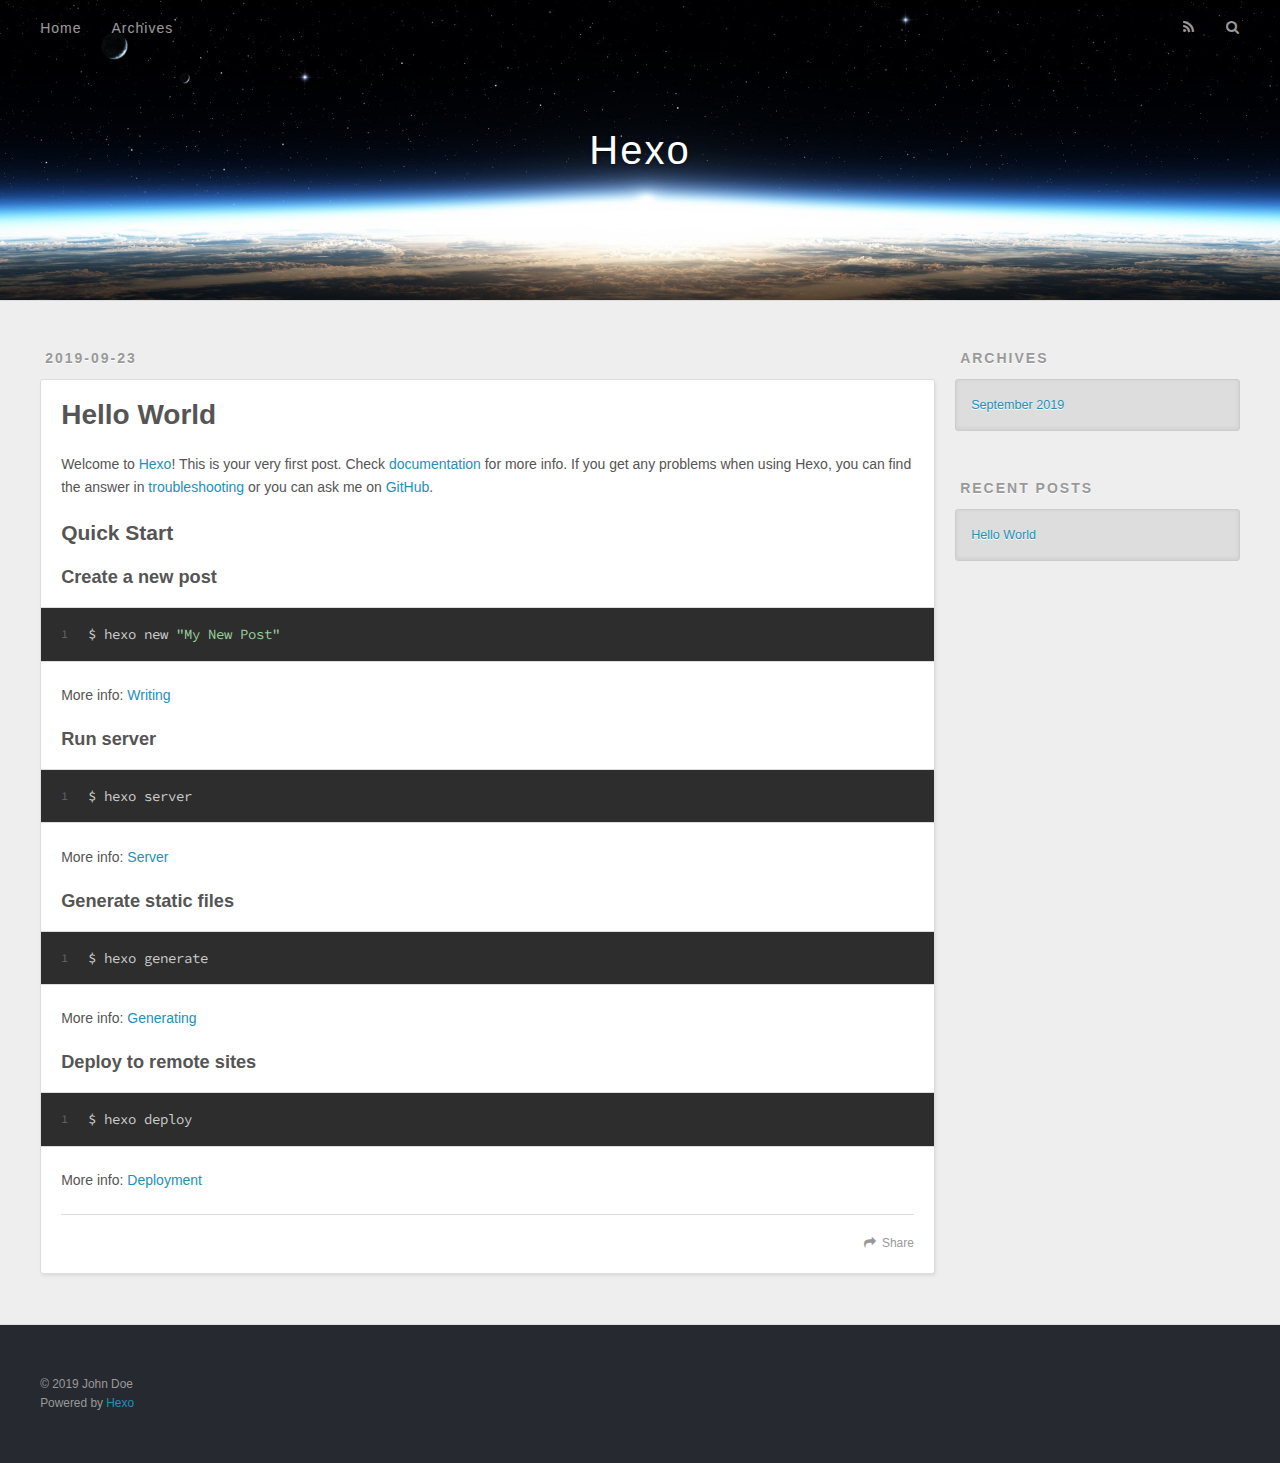
==== index.html @ dafbb457 "Site updated: 2019-09-23 18:09:41" ====
<!DOCTYPE html>
<html>
<head><meta name="generator" content="Hexo 3.9.0">
  <meta charset="utf-8">
  

  
  <title>Hexo</title>
  <meta name="viewport" content="width=device-width, initial-scale=1, maximum-scale=1">
  <meta property="og:type" content="website">
<meta property="og:title" content="Hexo">
<meta property="og:url" content="http://yoursite.com/index.html">
<meta property="og:site_name" content="Hexo">
<meta property="og:locale" content="en">
<meta name="twitter:card" content="summary">
<meta name="twitter:title" content="Hexo">
  
    <link rel="alternate" href="/atom.xml" title="Hexo" type="application/atom+xml">
  
  
    <link rel="icon" href="/favicon.png">
  
  
    <link href="//fonts.googleapis.com/css?family=Source+Code+Pro" rel="stylesheet" type="text/css">
  
  <link rel="stylesheet" href="/css/style.css">
</head>
</html>
<body>
  <div id="container">
    <div id="wrap">
      <header id="header">
  <div id="banner"></div>
  <div id="header-outer" class="outer">
    <div id="header-title" class="inner">
      <h1 id="logo-wrap">
        <a href="/" id="logo">Hexo</a>
      </h1>
      
    </div>
    <div id="header-inner" class="inner">
      <nav id="main-nav">
        <a id="main-nav-toggle" class="nav-icon"></a>
        
          <a class="main-nav-link" href="/">Home</a>
        
          <a class="main-nav-link" href="/archives">Archives</a>
        
      </nav>
      <nav id="sub-nav">
        
          <a id="nav-rss-link" class="nav-icon" href="/atom.xml" title="RSS Feed"></a>
        
        <a id="nav-search-btn" class="nav-icon" title="Search"></a>
      </nav>
      <div id="search-form-wrap">
        <form action="//google.com/search" method="get" accept-charset="UTF-8" class="search-form"><input type="search" name="q" class="search-form-input" placeholder="Search"><button type="submit" class="search-form-submit">&#xF002;</button><input type="hidden" name="sitesearch" value="http://yoursite.com"></form>
      </div>
    </div>
  </div>
</header>
      <div class="outer">
        <section id="main">
  
    <article id="post-hello-world" class="article article-type-post" itemscope itemprop="blogPost">
  <div class="article-meta">
    <a href="/2019/09/23/hello-world/" class="article-date">
  <time datetime="2019-09-23T09:58:45.367Z" itemprop="datePublished">2019-09-23</time>
</a>
    
  </div>
  <div class="article-inner">
    
    
      <header class="article-header">
        
  
    <h1 itemprop="name">
      <a class="article-title" href="/2019/09/23/hello-world/">Hello World</a>
    </h1>
  

      </header>
    
    <div class="article-entry" itemprop="articleBody">
      
        <p>Welcome to <a href="https://hexo.io/" target="_blank" rel="noopener">Hexo</a>! This is your very first post. Check <a href="https://hexo.io/docs/" target="_blank" rel="noopener">documentation</a> for more info. If you get any problems when using Hexo, you can find the answer in <a href="https://hexo.io/docs/troubleshooting.html" target="_blank" rel="noopener">troubleshooting</a> or you can ask me on <a href="https://github.com/hexojs/hexo/issues" target="_blank" rel="noopener">GitHub</a>.</p>
<h2 id="Quick-Start"><a href="#Quick-Start" class="headerlink" title="Quick Start"></a>Quick Start</h2><h3 id="Create-a-new-post"><a href="#Create-a-new-post" class="headerlink" title="Create a new post"></a>Create a new post</h3><figure class="highlight bash"><table><tr><td class="gutter"><pre><span class="line">1</span><br></pre></td><td class="code"><pre><span class="line">$ hexo new <span class="string">"My New Post"</span></span><br></pre></td></tr></table></figure>

<p>More info: <a href="https://hexo.io/docs/writing.html" target="_blank" rel="noopener">Writing</a></p>
<h3 id="Run-server"><a href="#Run-server" class="headerlink" title="Run server"></a>Run server</h3><figure class="highlight bash"><table><tr><td class="gutter"><pre><span class="line">1</span><br></pre></td><td class="code"><pre><span class="line">$ hexo server</span><br></pre></td></tr></table></figure>

<p>More info: <a href="https://hexo.io/docs/server.html" target="_blank" rel="noopener">Server</a></p>
<h3 id="Generate-static-files"><a href="#Generate-static-files" class="headerlink" title="Generate static files"></a>Generate static files</h3><figure class="highlight bash"><table><tr><td class="gutter"><pre><span class="line">1</span><br></pre></td><td class="code"><pre><span class="line">$ hexo generate</span><br></pre></td></tr></table></figure>

<p>More info: <a href="https://hexo.io/docs/generating.html" target="_blank" rel="noopener">Generating</a></p>
<h3 id="Deploy-to-remote-sites"><a href="#Deploy-to-remote-sites" class="headerlink" title="Deploy to remote sites"></a>Deploy to remote sites</h3><figure class="highlight bash"><table><tr><td class="gutter"><pre><span class="line">1</span><br></pre></td><td class="code"><pre><span class="line">$ hexo deploy</span><br></pre></td></tr></table></figure>

<p>More info: <a href="https://hexo.io/docs/deployment.html" target="_blank" rel="noopener">Deployment</a></p>

      
    </div>
    <footer class="article-footer">
      <a data-url="http://yoursite.com/2019/09/23/hello-world/" data-id="ck0w8odo500002yjucdoln8y7" class="article-share-link">Share</a>
      
      
    </footer>
  </div>
  
</article>


  


</section>
        
          <aside id="sidebar">
  
    

  
    

  
    
  
    
  <div class="widget-wrap">
    <h3 class="widget-title">Archives</h3>
    <div class="widget">
      <ul class="archive-list"><li class="archive-list-item"><a class="archive-list-link" href="/archives/2019/09/">September 2019</a></li></ul>
    </div>
  </div>


  
    
  <div class="widget-wrap">
    <h3 class="widget-title">Recent Posts</h3>
    <div class="widget">
      <ul>
        
          <li>
            <a href="/2019/09/23/hello-world/">Hello World</a>
          </li>
        
      </ul>
    </div>
  </div>

  
</aside>
        
      </div>
      <footer id="footer">
  
  <div class="outer">
    <div id="footer-info" class="inner">
      &copy; 2019 John Doe<br>
      Powered by <a href="http://hexo.io/" target="_blank">Hexo</a>
    </div>
  </div>
</footer>
    </div>
    <nav id="mobile-nav">
  
    <a href="/" class="mobile-nav-link">Home</a>
  
    <a href="/archives" class="mobile-nav-link">Archives</a>
  
</nav>
    

<script src="//ajax.googleapis.com/ajax/libs/jquery/2.0.3/jquery.min.js"></script>


  <link rel="stylesheet" href="/fancybox/jquery.fancybox.css">
  <script src="/fancybox/jquery.fancybox.pack.js"></script>


<script src="/js/script.js"></script>



  </div>
</body>
</html>
---- css/style.css ----
body {
  width: 100%;
}
body:before,
body:after {
  content: "";
  display: table;
}
body:after {
  clear: both;
}
html,
body,
div,
span,
applet,
object,
iframe,
h1,
h2,
h3,
h4,
h5,
h6,
p,
blockquote,
pre,
a,
abbr,
acronym,
address,
big,
cite,
code,
del,
dfn,
em,
img,
ins,
kbd,
q,
s,
samp,
small,
strike,
strong,
sub,
sup,
tt,
var,
dl,
dt,
dd,
ol,
ul,
li,
fieldset,
form,
label,
legend,
table,
caption,
tbody,
tfoot,
thead,
tr,
th,
td {
  margin: 0;
  padding: 0;
  border: 0;
  outline: 0;
  font-weight: inherit;
  font-style: inherit;
  font-family: inherit;
  font-size: 100%;
  vertical-align: baseline;
}
body {
  line-height: 1;
  color: #000;
  background: #fff;
}
ol,
ul {
  list-style: none;
}
table {
  border-collapse: separate;
  border-spacing: 0;
  vertical-align: middle;
}
caption,
th,
td {
  text-align: left;
  font-weight: normal;
  vertical-align: middle;
}
a img {
  border: none;
}
input,
button {
  margin: 0;
  padding: 0;
}
input::-moz-focus-inner,
button::-moz-focus-inner {
  border: 0;
  padding: 0;
}
@font-face {
  font-family: FontAwesome;
  font-style: normal;
  font-weight: normal;
  src: url("fonts/fontawesome-webfont.eot?v=#4.0.3");
  src: url("fonts/fontawesome-webfont.eot?#iefix&v=#4.0.3") format("embedded-opentype"), url("fonts/fontawesome-webfont.woff?v=#4.0.3") format("woff"), url("fonts/fontawesome-webfont.ttf?v=#4.0.3") format("truetype"), url("fonts/fontawesome-webfont.svg#fontawesomeregular?v=#4.0.3") format("svg");
}
html,
body,
#container {
  height: 100%;
}
body {
  background: #eee;
  font: 14px -apple-system, BlinkMacSystemFont, "Segoe UI", "Roboto", "Oxygen", "Ubuntu", "Cantarell", "Fira Sans", "Droid Sans", "Helvetica Neue", sans-serif;
  -webkit-text-size-adjust: 100%;
}
.outer {
  max-width: 1220px;
  margin: 0 auto;
  padding: 0 20px;
}
.outer:before,
.outer:after {
  content: "";
  display: table;
}
.outer:after {
  clear: both;
}
.inner {
  display: inline;
  float: left;
  width: 98.33333333333333%;
  margin: 0 0.833333333333333%;
}
.left,
.alignleft {
  float: left;
}
.right,
.alignright {
  float: right;
}
.clear {
  clear: both;
}
#container {
  position: relative;
}
.mobile-nav-on {
  overflow: hidden;
}
#wrap {
  height: 100%;
  width: 100%;
  position: absolute;
  top: 0;
  left: 0;
  -webkit-transition: 0.2s ease-out;
  -moz-transition: 0.2s ease-out;
  -ms-transition: 0.2s ease-out;
  transition: 0.2s ease-out;
  z-index: 1;
  background: #eee;
}
.mobile-nav-on #wrap {
  left: 280px;
}
@media screen and (min-width: 768px) {
  #main {
    display: inline;
    float: left;
    width: 73.33333333333333%;
    margin: 0 0.833333333333333%;
  }
}
.article-date,
.article-category-link,
.archive-year,
.widget-title {
  text-decoration: none;
  text-transform: uppercase;
  letter-spacing: 2px;
  color: #999;
  margin-bottom: 1em;
  margin-left: 5px;
  line-height: 1em;
  text-shadow: 0 1px #fff;
  font-weight: bold;
}
.article-inner,
.archive-article-inner {
  background: #fff;
  -webkit-box-shadow: 1px 2px 3px #ddd;
  box-shadow: 1px 2px 3px #ddd;
  border: 1px solid #ddd;
  border-radius: 3px;
}
.article-entry h1,
.widget h1 {
  font-size: 2em;
}
.article-entry h2,
.widget h2 {
  font-size: 1.5em;
}
.article-entry h3,
.widget h3 {
  font-size: 1.3em;
}
.article-entry h4,
.widget h4 {
  font-size: 1.2em;
}
.article-entry h5,
.widget h5 {
  font-size: 1em;
}
.article-entry h6,
.widget h6 {
  font-size: 1em;
  color: #999;
}
.article-entry hr,
.widget hr {
  border: 1px dashed #ddd;
}
.article-entry strong,
.widget strong {
  font-weight: bold;
}
.article-entry em,
.widget em,
.article-entry cite,
.widget cite {
  font-style: italic;
}
.article-entry sup,
.widget sup,
.article-entry sub,
.widget sub {
  font-size: 0.75em;
  line-height: 0;
  position: relative;
  vertical-align: baseline;
}
.article-entry sup,
.widget sup {
  top: -0.5em;
}
.article-entry sub,
.widget sub {
  bottom: -0.2em;
}
.article-entry small,
.widget small {
  font-size: 0.85em;
}
.article-entry acronym,
.widget acronym,
.article-entry abbr,
.widget abbr {
  border-bottom: 1px dotted;
}
.article-entry ul,
.widget ul,
.article-entry ol,
.widget ol,
.article-entry dl,
.widget dl {
  margin: 0 20px;
  line-height: 1.6em;
}
.article-entry ul ul,
.widget ul ul,
.article-entry ol ul,
.widget ol ul,
.article-entry ul ol,
.widget ul ol,
.article-entry ol ol,
.widget ol ol {
  margin-top: 0;
  margin-bottom: 0;
}
.article-entry ul,
.widget ul {
  list-style: disc;
}
.article-entry ol,
.widget ol {
  list-style: decimal;
}
.article-entry dt,
.widget dt {
  font-weight: bold;
}
#header {
  height: 300px;
  position: relative;
  border-bottom: 1px solid #ddd;
}
#header:before,
#header:after {
  content: "";
  position: absolute;
  left: 0;
  right: 0;
  height: 40px;
}
#header:before {
  top: 0;
  background: -webkit-linear-gradient(rgba(0,0,0,0.2), transparent);
  background: -moz-linear-gradient(rgba(0,0,0,0.2), transparent);
  background: -ms-linear-gradient(rgba(0,0,0,0.2), transparent);
  background: linear-gradient(rgba(0,0,0,0.2), transparent);
}
#header:after {
  bottom: 0;
  background: -webkit-linear-gradient(transparent, rgba(0,0,0,0.2));
  background: -moz-linear-gradient(transparent, rgba(0,0,0,0.2));
  background: -ms-linear-gradient(transparent, rgba(0,0,0,0.2));
  background: linear-gradient(transparent, rgba(0,0,0,0.2));
}
#header-outer {
  height: 100%;
  position: relative;
}
#header-inner {
  position: relative;
  overflow: hidden;
}
#banner {
  position: absolute;
  top: 0;
  left: 0;
  width: 100%;
  height: 100%;
  background: url("images/banner.jpg") center #000;
  -webkit-background-size: cover;
  -moz-background-size: cover;
  background-size: cover;
  z-index: -1;
}
#header-title {
  text-align: center;
  height: 40px;
  position: absolute;
  top: 50%;
  left: 0;
  margin-top: -20px;
}
#logo,
#subtitle {
  text-decoration: none;
  color: #fff;
  font-weight: 300;
  text-shadow: 0 1px 4px rgba(0,0,0,0.3);
}
#logo {
  font-size: 40px;
  line-height: 40px;
  letter-spacing: 2px;
}
#subtitle {
  font-size: 16px;
  line-height: 16px;
  letter-spacing: 1px;
}
#subtitle-wrap {
  margin-top: 16px;
}
#main-nav {
  float: left;
  margin-left: -15px;
}
.nav-icon,
.main-nav-link {
  float: left;
  color: #fff;
  opacity: 0.6;
  text-decoration: none;
  text-shadow: 0 1px rgba(0,0,0,0.2);
  -webkit-transition: opacity 0.2s;
  -moz-transition: opacity 0.2s;
  -ms-transition: opacity 0.2s;
  transition: opacity 0.2s;
  display: block;
  padding: 20px 15px;
}
.nav-icon:hover,
.main-nav-link:hover {
  opacity: 1;
}
.nav-icon {
  font-family: FontAwesome;
  text-align: center;
  font-size: 14px;
  width: 14px;
  height: 14px;
  padding: 20px 15px;
  position: relative;
  cursor: pointer;
}
.main-nav-link {
  font-weight: 300;
  letter-spacing: 1px;
}
@media screen and (max-width: 479px) {
  .main-nav-link {
    display: none;
  }
}
#main-nav-toggle {
  display: none;
}
#main-nav-toggle:before {
  content: "\f0c9";
}
@media screen and (max-width: 479px) {
  #main-nav-toggle {
    display: block;
  }
}
#sub-nav {
  float: right;
  margin-right: -15px;
}
#nav-rss-link:before {
  content: "\f09e";
}
#nav-search-btn:before {
  content: "\f002";
}
#search-form-wrap {
  position: absolute;
  top: 15px;
  width: 150px;
  height: 30px;
  right: -150px;
  opacity: 0;
  -webkit-transition: 0.2s ease-out;
  -moz-transition: 0.2s ease-out;
  -ms-transition: 0.2s ease-out;
  transition: 0.2s ease-out;
}
#search-form-wrap.on {
  opacity: 1;
  right: 0;
}
@media screen and (max-width: 479px) {
  #search-form-wrap {
    width: 100%;
    right: -100%;
  }
}
.search-form {
  position: absolute;
  top: 0;
  left: 0;
  right: 0;
  background: #fff;
  padding: 5px 15px;
  border-radius: 15px;
  -webkit-box-shadow: 0 0 10px rgba(0,0,0,0.3);
  box-shadow: 0 0 10px rgba(0,0,0,0.3);
}
.search-form-input {
  border: none;
  background: none;
  color: #555;
  width: 100%;
  font: 13px -apple-system, BlinkMacSystemFont, "Segoe UI", "Roboto", "Oxygen", "Ubuntu", "Cantarell", "Fira Sans", "Droid Sans", "Helvetica Neue", sans-serif;
  outline: none;
}
.search-form-input::-webkit-search-results-decoration,
.search-form-input::-webkit-search-cancel-button {
  -webkit-appearance: none;
}
.search-form-submit {
  position: absolute;
  top: 50%;
  right: 10px;
  margin-top: -7px;
  font: 13px FontAwesome;
  border: none;
  background: none;
  color: #bbb;
  cursor: pointer;
}
.search-form-submit:hover,
.search-form-submit:focus {
  color: #777;
}
.article {
  margin: 50px 0;
}
.article-inner {
  overflow: hidden;
}
.article-meta:before,
.article-meta:after {
  content: "";
  display: table;
}
.article-meta:after {
  clear: both;
}
.article-date {
  float: left;
}
.article-category {
  float: left;
  line-height: 1em;
  color: #ccc;
  text-shadow: 0 1px #fff;
  margin-left: 8px;
}
.article-category:before {
  content: "\2022";
}
.article-category-link {
  margin: 0 12px 1em;
}
.article-header {
  padding: 20px 20px 0;
}
.article-title {
  text-decoration: none;
  font-size: 2em;
  font-weight: bold;
  color: #555;
  line-height: 1.1em;
  -webkit-transition: color 0.2s;
  -moz-transition: color 0.2s;
  -ms-transition: color 0.2s;
  transition: color 0.2s;
}
a.article-title:hover {
  color: #258fb8;
}
.article-entry {
  color: #555;
  padding: 0 20px;
}
.article-entry:before,
.article-entry:after {
  content: "";
  display: table;
}
.article-entry:after {
  clear: both;
}
.article-entry p,
.article-entry table {
  line-height: 1.6em;
  margin: 1.6em 0;
}
.article-entry h1,
.article-entry h2,
.article-entry h3,
.article-entry h4,
.article-entry h5,
.article-entry h6 {
  font-weight: bold;
}
.article-entry h1,
.article-entry h2,
.article-entry h3,
.article-entry h4,
.article-entry h5,
.article-entry h6 {
  line-height: 1.1em;
  margin: 1.1em 0;
}
.article-entry a {
  color: #258fb8;
  text-decoration: none;
}
.article-entry a:hover {
  text-decoration: underline;
}
.article-entry ul,
.article-entry ol,
.article-entry dl {
  margin-top: 1.6em;
  margin-bottom: 1.6em;
}
.article-entry img,
.article-entry video {
  max-width: 100%;
  height: auto;
  display: block;
  margin: auto;
}
.article-entry iframe {
  border: none;
}
.article-entry table {
  width: 100%;
  border-collapse: collapse;
  border-spacing: 0;
}
.article-entry th {
  font-weight: bold;
  border-bottom: 3px solid #ddd;
  padding-bottom: 0.5em;
}
.article-entry td {
  border-bottom: 1px solid #ddd;
  padding: 10px 0;
}
.article-entry blockquote {
  font-family: Georgia, "Times New Roman", serif;
  font-size: 1.4em;
  margin: 1.6em 20px;
  text-align: center;
}
.article-entry blockquote footer {
  font-size: 14px;
  margin: 1.6em 0;
  font-family: -apple-system, BlinkMacSystemFont, "Segoe UI", "Roboto", "Oxygen", "Ubuntu", "Cantarell", "Fira Sans", "Droid Sans", "Helvetica Neue", sans-serif;
}
.article-entry blockquote footer cite:before {
  content: "—";
  padding: 0 0.5em;
}
.article-entry .pullquote {
  text-align: left;
  width: 45%;
  margin: 0;
}
.article-entry .pullquote.left {
  margin-left: 0.5em;
  margin-right: 1em;
}
.article-entry .pullquote.right {
  margin-right: 0.5em;
  margin-left: 1em;
}
.article-entry .caption {
  color: #999;
  display: block;
  font-size: 0.9em;
  margin-top: 0.5em;
  position: relative;
  text-align: center;
}
.article-entry .video-container {
  position: relative;
  padding-top: 56.25%;
  height: 0;
  overflow: hidden;
}
.article-entry .video-container iframe,
.article-entry .video-container object,
.article-entry .video-container embed {
  position: absolute;
  top: 0;
  left: 0;
  width: 100%;
  height: 100%;
  margin-top: 0;
}
.article-more-link a {
  display: inline-block;
  line-height: 1em;
  padding: 6px 15px;
  border-radius: 15px;
  background: #eee;
  color: #999;
  text-shadow: 0 1px #fff;
  text-decoration: none;
}
.article-more-link a:hover {
  background: #258fb8;
  color: #fff;
  text-decoration: none;
  text-shadow: 0 1px #1e7293;
}
.article-footer {
  font-size: 0.85em;
  line-height: 1.6em;
  border-top: 1px solid #ddd;
  padding-top: 1.6em;
  margin: 0 20px 20px;
}
.article-footer:before,
.article-footer:after {
  content: "";
  display: table;
}
.article-footer:after {
  clear: both;
}
.article-footer a {
  color: #999;
  text-decoration: none;
}
.article-footer a:hover {
  color: #555;
}
.article-tag-list-item {
  float: left;
  margin-right: 10px;
}
.article-tag-list-link:before {
  content: "#";
}
.article-comment-link {
  float: right;
}
.article-comment-link:before {
  content: "\f075";
  font-family: FontAwesome;
  padding-right: 8px;
}
.article-share-link {
  cursor: pointer;
  float: right;
  margin-left: 20px;
}
.article-share-link:before {
  content: "\f064";
  font-family: FontAwesome;
  padding-right: 6px;
}
#article-nav {
  position: relative;
}
#article-nav:before,
#article-nav:after {
  content: "";
  display: table;
}
#article-nav:after {
  clear: both;
}
@media screen and (min-width: 768px) {
  #article-nav {
    margin: 50px 0;
  }
  #article-nav:before {
    width: 8px;
    height: 8px;
    position: absolute;
    top: 50%;
    left: 50%;
    margin-top: -4px;
    margin-left: -4px;
    content: "";
    border-radius: 50%;
    background: #ddd;
    -webkit-box-shadow: 0 1px 2px #fff;
    box-shadow: 0 1px 2px #fff;
  }
}
.article-nav-link-wrap {
  text-decoration: none;
  text-shadow: 0 1px #fff;
  color: #999;
  -webkit-box-sizing: border-box;
  -moz-box-sizing: border-box;
  box-sizing: border-box;
  margin-top: 50px;
  text-align: center;
  display: block;
}
.article-nav-link-wrap:hover {
  color: #555;
}
@media screen and (min-width: 768px) {
  .article-nav-link-wrap {
    width: 50%;
    margin-top: 0;
  }
}
@media screen and (min-width: 768px) {
  #article-nav-newer {
    float: left;
    text-align: right;
    padding-right: 20px;
  }
}
@media screen and (min-width: 768px) {
  #article-nav-older {
    float: right;
    text-align: left;
    padding-left: 20px;
  }
}
.article-nav-caption {
  text-transform: uppercase;
  letter-spacing: 2px;
  color: #ddd;
  line-height: 1em;
  font-weight: bold;
}
#article-nav-newer .article-nav-caption {
  margin-right: -2px;
}
.article-nav-title {
  font-size: 0.85em;
  line-height: 1.6em;
  margin-top: 0.5em;
}
.article-share-box {
  position: absolute;
  display: none;
  background: #fff;
  -webkit-box-shadow: 1px 2px 10px rgba(0,0,0,0.2);
  box-shadow: 1px 2px 10px rgba(0,0,0,0.2);
  border-radius: 3px;
  margin-left: -145px;
  overflow: hidden;
  z-index: 1;
}
.article-share-box.on {
  display: block;
}
.article-share-input {
  width: 100%;
  background: none;
  -webkit-box-sizing: border-box;
  -moz-box-sizing: border-box;
  box-sizing: border-box;
  font: 14px -apple-system, BlinkMacSystemFont, "Segoe UI", "Roboto", "Oxygen", "Ubuntu", "Cantarell", "Fira Sans", "Droid Sans", "Helvetica Neue", sans-serif;
  padding: 0 15px;
  color: #555;
  outline: none;
  border: 1px solid #ddd;
  border-radius: 3px 3px 0 0;
  height: 36px;
  line-height: 36px;
}
.article-share-links {
  background: #eee;
}
.article-share-links:before,
.article-share-links:after {
  content: "";
  display: table;
}
.article-share-links:after {
  clear: both;
}
.article-share-twitter,
.article-share-facebook,
.article-share-pinterest,
.article-share-google {
  width: 50px;
  height: 36px;
  display: block;
  float: left;
  position: relative;
  color: #999;
  text-shadow: 0 1px #fff;
}
.article-share-twitter:before,
.article-share-facebook:before,
.article-share-pinterest:before,
.article-share-google:before {
  font-size: 20px;
  font-family: FontAwesome;
  width: 20px;
  height: 20px;
  position: absolute;
  top: 50%;
  left: 50%;
  margin-top: -10px;
  margin-left: -10px;
  text-align: center;
}
.article-share-twitter:hover,
.article-share-facebook:hover,
.article-share-pinterest:hover,
.article-share-google:hover {
  color: #fff;
}
.article-share-twitter:before {
  content: "\f099";
}
.article-share-twitter:hover {
  background: #00aced;
  text-shadow: 0 1px #008abe;
}
.article-share-facebook:before {
  content: "\f09a";
}
.article-share-facebook:hover {
  background: #3b5998;
  text-shadow: 0 1px #2f477a;
}
.article-share-pinterest:before {
  content: "\f0d2";
}
.article-share-pinterest:hover {
  background: #cb2027;
  text-shadow: 0 1px #a21a1f;
}
.article-share-google:before {
  content: "\f0d5";
}
.article-share-google:hover {
  background: #dd4b39;
  text-shadow: 0 1px #be3221;
}
.article-gallery {
  background: #000;
  position: relative;
}
.article-gallery-photos {
  position: relative;
  overflow: hidden;
}
.article-gallery-img {
  display: none;
  max-width: 100%;
}
.article-gallery-img:first-child {
  display: block;
}
.article-gallery-img.loaded {
  position: absolute;
  display: block;
}
.article-gallery-img img {
  display: block;
  max-width: 100%;
  margin: 0 auto;
}
#comments {
  background: #fff;
  -webkit-box-shadow: 1px 2px 3px #ddd;
  box-shadow: 1px 2px 3px #ddd;
  padding: 20px;
  border: 1px solid #ddd;
  border-radius: 3px;
  margin: 50px 0;
}
#comments a {
  color: #258fb8;
}
.archives-wrap {
  margin: 50px 0;
}
.archives:before,
.archives:after {
  content: "";
  display: table;
}
.archives:after {
  clear: both;
}
.archive-year-wrap {
  margin-bottom: 1em;
}
.archives {
  -webkit-column-gap: 10px;
  -moz-column-gap: 10px;
  column-gap: 10px;
}
@media screen and (min-width: 480px) and (max-width: 767px) {
  .archives {
    -webkit-column-count: 2;
    -moz-column-count: 2;
    column-count: 2;
  }
}
@media screen and (min-width: 768px) {
  .archives {
    -webkit-column-count: 3;
    -moz-column-count: 3;
    column-count: 3;
  }
}
.archive-article {
  -webkit-column-break-inside: avoid;
  page-break-inside: avoid;
  overflow: hidden;
  break-inside: avoid-column;
}
.archive-article-inner {
  padding: 10px;
  margin-bottom: 15px;
}
.archive-article-title {
  text-decoration: none;
  font-weight: bold;
  color: #555;
  -webkit-transition: color 0.2s;
  -moz-transition: color 0.2s;
  -ms-transition: color 0.2s;
  transition: color 0.2s;
  line-height: 1.6em;
}
.archive-article-title:hover {
  color: #258fb8;
}
.archive-article-footer {
  margin-top: 1em;
}
.archive-article-date {
  color: #999;
  text-decoration: none;
  font-size: 0.85em;
  line-height: 1em;
  margin-bottom: 0.5em;
  display: block;
}
#page-nav {
  margin: 50px auto;
  background: #fff;
  -webkit-box-shadow: 1px 2px 3px #ddd;
  box-shadow: 1px 2px 3px #ddd;
  border: 1px solid #ddd;
  border-radius: 3px;
  text-align: center;
  color: #999;
  overflow: hidden;
}
#page-nav:before,
#page-nav:after {
  content: "";
  display: table;
}
#page-nav:after {
  clear: both;
}
#page-nav a,
#page-nav span {
  padding: 10px 20px;
  line-height: 1;
  height: 2ex;
}
#page-nav a {
  color: #999;
  text-decoration: none;
}
#page-nav a:hover {
  background: #999;
  color: #fff;
}
#page-nav .prev {
  float: left;
}
#page-nav .next {
  float: right;
}
#page-nav .page-number {
  display: inline-block;
}
@media screen and (max-width: 479px) {
  #page-nav .page-number {
    display: none;
  }
}
#page-nav .current {
  color: #555;
  font-weight: bold;
}
#page-nav .space {
  color: #ddd;
}
#footer {
  background: #262a30;
  padding: 50px 0;
  border-top: 1px solid #ddd;
  color: #999;
}
#footer a {
  color: #258fb8;
  text-decoration: none;
}
#footer a:hover {
  text-decoration: underline;
}
#footer-info {
  line-height: 1.6em;
  font-size: 0.85em;
}
.article-entry pre,
.article-entry .highlight {
  background: #2d2d2d;
  margin: 0 -20px;
  padding: 15px 20px;
  border-style: solid;
  border-color: #ddd;
  border-width: 1px 0;
  overflow: auto;
  color: #ccc;
  line-height: 22.400000000000002px;
}
.article-entry .highlight .gutter pre,
.article-entry .gist .gist-file .gist-data .line-numbers {
  color: #666;
  font-size: 0.85em;
}
.article-entry pre,
.article-entry code {
  font-family: "Source Code Pro", Consolas, Monaco, Menlo, Consolas, monospace;
}
.article-entry code {
  background: #eee;
  text-shadow: 0 1px #fff;
  padding: 0 0.3em;
}
.article-entry pre code {
  background: none;
  text-shadow: none;
  padding: 0;
}
.article-entry .highlight pre {
  border: none;
  margin: 0;
  padding: 0;
}
.article-entry .highlight table {
  margin: 0;
  width: auto;
}
.article-entry .highlight td {
  border: none;
  padding: 0;
}
.article-entry .highlight figcaption {
  font-size: 0.85em;
  color: #999;
  line-height: 1em;
  margin-bottom: 1em;
}
.article-entry .highlight figcaption:before,
.article-entry .highlight figcaption:after {
  content: "";
  display: table;
}
.article-entry .highlight figcaption:after {
  clear: both;
}
.article-entry .highlight figcaption a {
  float: right;
}
.article-entry .highlight .gutter pre {
  text-align: right;
  padding-right: 20px;
}
.article-entry .highlight .line {
  height: 22.400000000000002px;
}
.article-entry .highlight .line.marked {
  background: #515151;
}
.article-entry .gist {
  margin: 0 -20px;
  border-style: solid;
  border-color: #ddd;
  border-width: 1px 0;
  background: #2d2d2d;
  padding: 15px 20px 15px 0;
}
.article-entry .gist .gist-file {
  border: none;
  font-family: "Source Code Pro", Consolas, Monaco, Menlo, Consolas, monospace;
  margin: 0;
}
.article-entry .gist .gist-file .gist-data {
  background: none;
  border: none;
}
.article-entry .gist .gist-file .gist-data .line-numbers {
  background: none;
  border: none;
  padding: 0 20px 0 0;
}
.article-entry .gist .gist-file .gist-data .line-data {
  padding: 0 !important;
}
.article-entry .gist .gist-file .highlight {
  margin: 0;
  padding: 0;
  border: none;
}
.article-entry .gist .gist-file .gist-meta {
  background: #2d2d2d;
  color: #999;
  font: 0.85em -apple-system, BlinkMacSystemFont, "Segoe UI", "Roboto", "Oxygen", "Ubuntu", "Cantarell", "Fira Sans", "Droid Sans", "Helvetica Neue", sans-serif;
  text-shadow: 0 0;
  padding: 0;
  margin-top: 1em;
  margin-left: 20px;
}
.article-entry .gist .gist-file .gist-meta a {
  color: #258fb8;
  font-weight: normal;
}
.article-entry .gist .gist-file .gist-meta a:hover {
  text-decoration: underline;
}
pre .comment,
pre .title {
  color: #999;
}
pre .variable,
pre .attribute,
pre .tag,
pre .regexp,
pre .ruby .constant,
pre .xml .tag .title,
pre .xml .pi,
pre .xml .doctype,
pre .html .doctype,
pre .css .id,
pre .css .class,
pre .css .pseudo {
  color: #f2777a;
}
pre .number,
pre .preprocessor,
pre .built_in,
pre .literal,
pre .params,
pre .constant {
  color: #f99157;
}
pre .class,
pre .ruby .class .title,
pre .css .rules .attribute {
  color: #9c9;
}
pre .string,
pre .value,
pre .inheritance,
pre .header,
pre .ruby .symbol,
pre .xml .cdata {
  color: #9c9;
}
pre .css .hexcolor {
  color: #6cc;
}
pre .function,
pre .python .decorator,
pre .python .title,
pre .ruby .function .title,
pre .ruby .title .keyword,
pre .perl .sub,
pre .javascript .title,
pre .coffeescript .title {
  color: #69c;
}
pre .keyword,
pre .javascript .function {
  color: #c9c;
}
@media screen and (max-width: 479px) {
  #mobile-nav {
    position: absolute;
    top: 0;
    left: 0;
    width: 280px;
    height: 100%;
    background: #191919;
    border-right: 1px solid #fff;
  }
}
@media screen and (max-width: 479px) {
  .mobile-nav-link {
    display: block;
    color: #999;
    text-decoration: none;
    padding: 15px 20px;
    font-weight: bold;
  }
  .mobile-nav-link:hover {
    color: #fff;
  }
}
@media screen and (min-width: 768px) {
  #sidebar {
    display: inline;
    float: left;
    width: 23.333333333333332%;
    margin: 0 0.833333333333333%;
  }
}
.widget-wrap {
  margin: 50px 0;
}
.widget {
  color: #777;
  text-shadow: 0 1px #fff;
  background: #ddd;
  -webkit-box-shadow: 0 -1px 4px #ccc inset;
  box-shadow: 0 -1px 4px #ccc inset;
  border: 1px solid #ccc;
  padding: 15px;
  border-radius: 3px;
}
.widget a {
  color: #258fb8;
  text-decoration: none;
}
.widget a:hover {
  text-decoration: underline;
}
.widget ul ul,
.widget ol ul,
.widget dl ul,
.widget ul ol,
.widget ol ol,
.widget dl ol,
.widget ul dl,
.widget ol dl,
.widget dl dl {
  margin-left: 15px;
  list-style: disc;
}
.widget {
  line-height: 1.6em;
  word-wrap: break-word;
  font-size: 0.9em;
}
.widget ul,
.widget ol {
  list-style: none;
  margin: 0;
}
.widget ul ul,
.widget ol ul,
.widget ul ol,
.widget ol ol {
  margin: 0 20px;
}
.widget ul ul,
.widget ol ul {
  list-style: disc;
}
.widget ul ol,
.widget ol ol {
  list-style: decimal;
}
.category-list-count,
.tag-list-count,
.archive-list-count {
  padding-left: 5px;
  color: #999;
  font-size: 0.85em;
}
.category-list-count:before,
.tag-list-count:before,
.archive-list-count:before {
  content: "(";
}
.category-list-count:after,
.tag-list-count:after,
.archive-list-count:after {
  content: ")";
}
.tagcloud a {
  margin-right: 5px;
  display: inline-block;
}
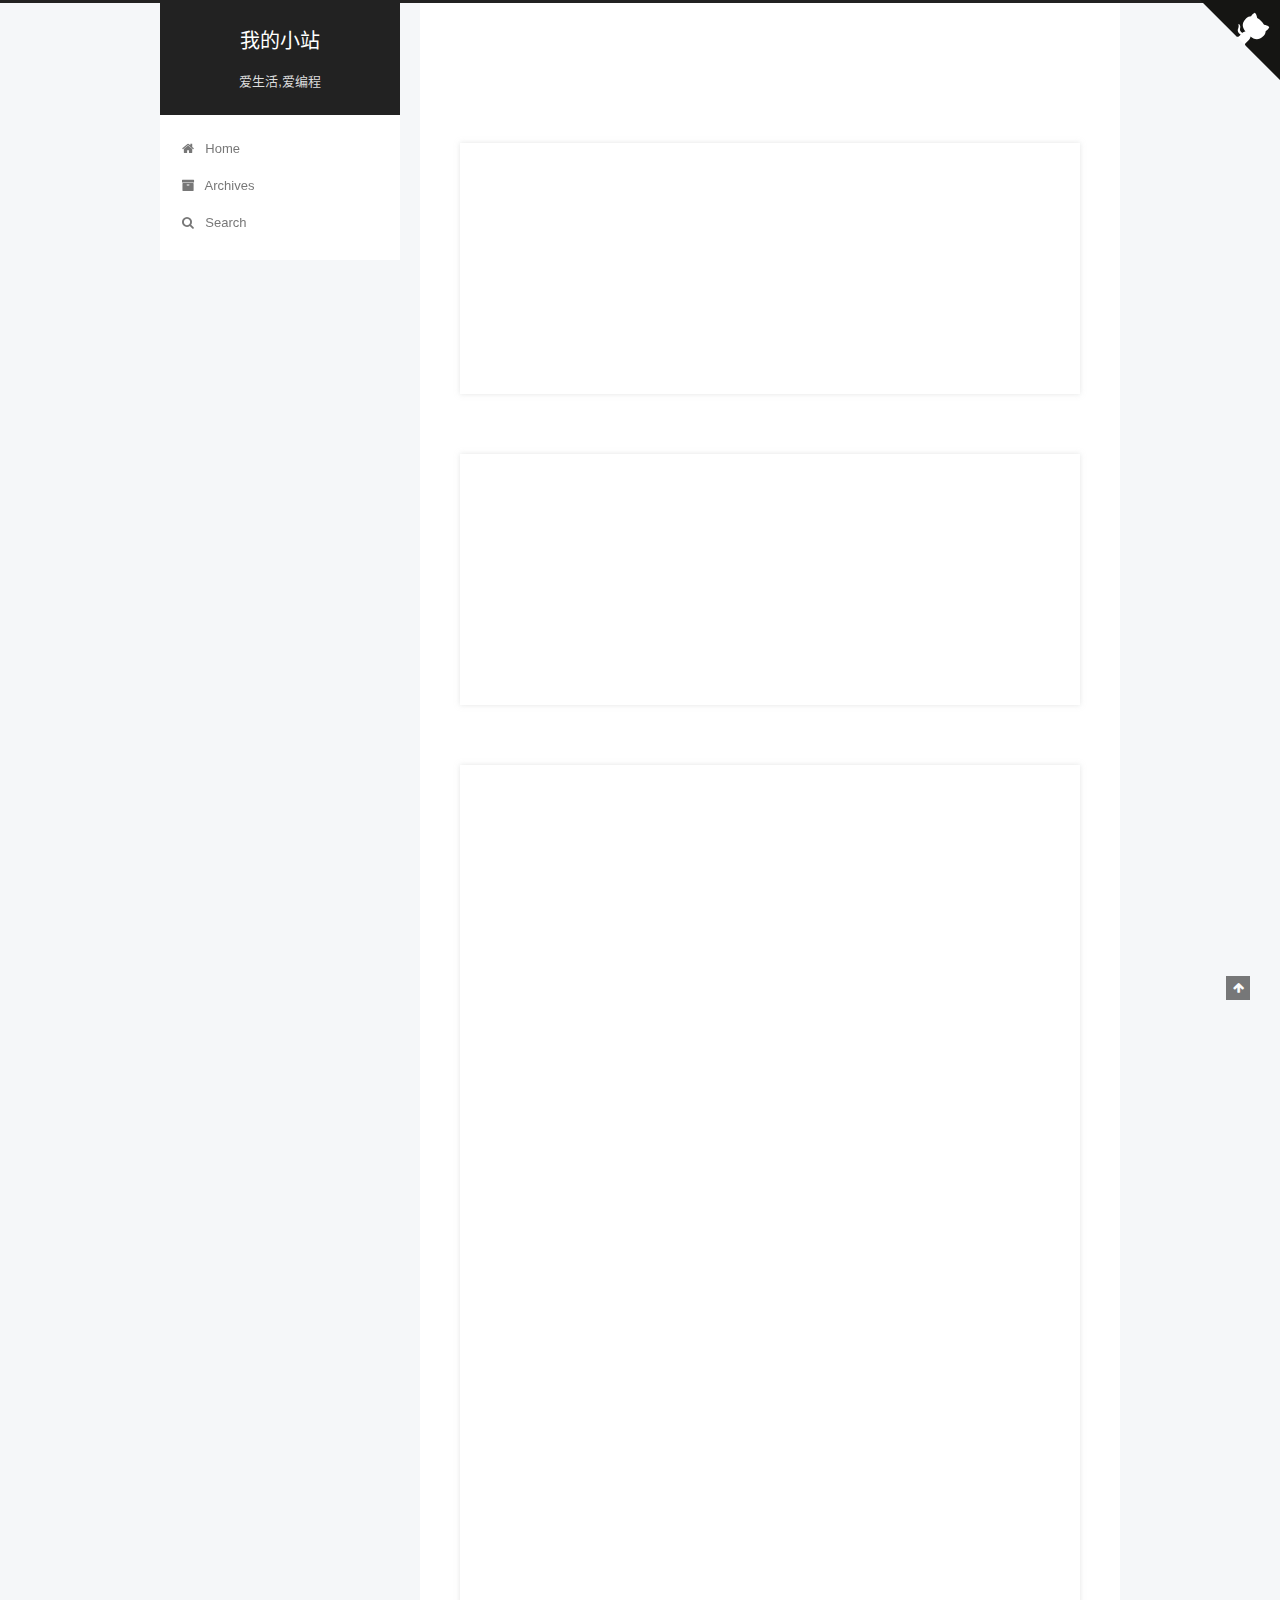
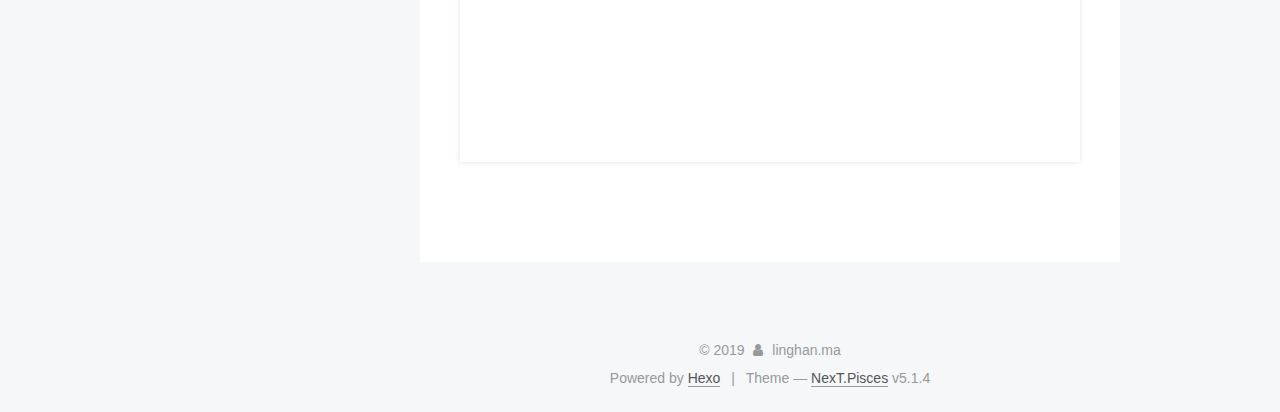
==== commit 328bbead: "Site updated: 2019-09-23 19:01:46" ====
--- a/index.html
+++ b/index.html
@@ -1,90 +1,582 @@
 <!DOCTYPE html>
-<html>
+
+
+
+  
+
+
+<html class="theme-next pisces use-motion" lang="zh-CN">
 <head><meta name="generator" content="Hexo 3.9.0">
-  <meta charset="utf-8">
-  
-
-  
-  <title>Hexo</title>
-  <meta name="viewport" content="width=device-width, initial-scale=1, maximum-scale=1">
-  <meta property="og:type" content="website">
-<meta property="og:title" content="Hexo">
-<meta property="og:url" content="http://yoursite.com/index.html">
-<meta property="og:site_name" content="Hexo">
-<meta property="og:locale" content="en">
+  <meta charset="UTF-8">
+<meta http-equiv="X-UA-Compatible" content="IE=edge">
+<meta name="viewport" content="width=device-width, initial-scale=1, maximum-scale=1">
+<meta name="theme-color" content="#222">
+
+
+
+
+
+
+
+
+
+<meta http-equiv="Cache-Control" content="no-transform">
+<meta http-equiv="Cache-Control" content="no-siteapp">
+
+
+
+
+
+
+
+
+
+
+
+
+
+
+
+
+  
+  
+  <link href="/lib/fancybox/source/jquery.fancybox.css?v=2.1.5" rel="stylesheet" type="text/css">
+
+
+
+
+
+
+
+<link href="/lib/font-awesome/css/font-awesome.min.css?v=4.6.2" rel="stylesheet" type="text/css">
+
+<link href="/css/main.css?v=5.1.4" rel="stylesheet" type="text/css">
+
+
+  <link rel="apple-touch-icon" sizes="180x180" href="/images/apple-touch-icon-next.png?v=5.1.4">
+
+
+  <link rel="icon" type="image/png" sizes="32x32" href="/images/favicon-32x32-next.png?v=5.1.4">
+
+
+  <link rel="icon" type="image/png" sizes="16x16" href="/images/favicon-16x16-next.png?v=5.1.4">
+
+
+  <link rel="mask-icon" href="/images/logo.svg?v=5.1.4" color="#222">
+
+
+
+
+
+  <meta name="keywords" content="Hexo, NexT">
+
+
+
+
+
+
+
+
+
+
+<meta name="description" content="我的个人blog网站">
+<meta name="keywords" content="java,scala">
+<meta property="og:type" content="website">
+<meta property="og:title" content="我的小站">
+<meta property="og:url" content="http://www.baidu.com/index.html">
+<meta property="og:site_name" content="我的小站">
+<meta property="og:description" content="我的个人blog网站">
+<meta property="og:locale" content="zh-CN">
 <meta name="twitter:card" content="summary">
-<meta name="twitter:title" content="Hexo">
-  
-    <link rel="alternate" href="/atom.xml" title="Hexo" type="application/atom+xml">
-  
-  
-    <link rel="icon" href="/favicon.png">
-  
-  
-    <link href="//fonts.googleapis.com/css?family=Source+Code+Pro" rel="stylesheet" type="text/css">
-  
-  <link rel="stylesheet" href="/css/style.css">
+<meta name="twitter:title" content="我的小站">
+<meta name="twitter:description" content="我的个人blog网站">
+
+
+
+<script type="text/javascript" id="hexo.configurations">
+  var NexT = window.NexT || {};
+  var CONFIG = {
+    root: '/',
+    scheme: 'Pisces',
+    version: '5.1.4',
+    sidebar: {"position":"left","display":"post","offset":12,"b2t":false,"scrollpercent":false,"onmobile":false},
+    fancybox: true,
+    tabs: true,
+    motion: {"enable":true,"async":false,"transition":{"post_block":"fadeIn","post_header":"slideDownIn","post_body":"slideDownIn","coll_header":"slideLeftIn","sidebar":"slideUpIn"}},
+    duoshuo: {
+      userId: '0',
+      author: 'Author'
+    },
+    algolia: {
+      applicationID: '',
+      apiKey: '',
+      indexName: '',
+      hits: {"per_page":10},
+      labels: {"input_placeholder":"Search for Posts","hits_empty":"We didn't find any results for the search: ${query}","hits_stats":"${hits} results found in ${time} ms"}
+    }
+  };
+</script>
+
+
+
+  <link rel="canonical" href="http://www.baidu.com/">
+
+
+
+
+
+  <title>我的小站</title>
+  
+
+
+
+
+
+
+
+
 </head>
-</html>
-<body>
-  <div id="container">
-    <div id="wrap">
-      <header id="header">
-  <div id="banner"></div>
-  <div id="header-outer" class="outer">
-    <div id="header-title" class="inner">
-      <h1 id="logo-wrap">
-        <a href="/" id="logo">Hexo</a>
-      </h1>
-      
+
+<body itemscope itemtype="http://schema.org/WebPage" lang="zh-CN">
+
+  
+  
+    
+  
+
+  <div class="container sidebar-position-left 
+  page-home">
+    <div class="headband"></div>
+
+   <a href="https://your-url" class="github-corner" aria-label="View source on GitHub"><svg width="80" height="80" viewbox="0 0 250 250" style="fill:#151513; color:#fff; position: absolute; top: 0; border: 0; right: 0;" aria-hidden="true"><path d="M0,0 L115,115 L130,115 L142,142 L250,250 L250,0 Z"/><path d="M128.3,109.0 C113.8,99.7 119.0,89.6 119.0,89.6 C122.0,82.7 120.5,78.6 120.5,78.6 C119.2,72.0 123.4,76.3 123.4,76.3 C127.3,80.9 125.5,87.3 125.5,87.3 C122.9,97.6 130.6,101.9 134.4,103.2" fill="currentColor" style="transform-origin: 130px 106px;" class="octo-arm"/><path d="M115.0,115.0 C114.9,115.1 118.7,116.5 119.8,115.4 L133.7,101.6 C136.9,99.2 139.9,98.4 142.2,98.6 C133.8,88.0 127.5,74.4 143.8,58.0 C148.5,53.4 154.0,51.2 159.7,51.0 C160.3,49.4 163.2,43.6 171.4,40.1 C171.4,40.1 176.1,42.5 178.8,56.2 C183.1,58.6 187.2,61.8 190.9,65.4 C194.5,69.0 197.7,73.2 200.1,77.6 C213.8,80.2 216.3,84.9 216.3,84.9 C212.7,93.1 206.9,96.0 205.4,96.6 C205.1,102.4 203.0,107.8 198.3,112.5 C181.9,128.9 168.3,122.5 157.7,114.1 C157.9,116.9 156.7,120.9 152.7,124.9 L141.0,136.5 C139.8,137.7 141.6,141.9 141.8,141.8 Z" fill="currentColor" class="octo-body"/></svg></a><style>.github-corner:hover .octo-arm{animation:octocat-wave 560ms ease-in-out}@keyframes octocat-wave{0%,100%{transform:rotate(0)}20%,60%{transform:rotate(-25deg)}40%,80%{transform:rotate(10deg)}}@media (max-width:500px){.github-corner:hover .octo-arm{animation:none}.github-corner .octo-arm{animation:octocat-wave 560ms ease-in-out}}</style>
+
+    <header id="header" class="header" itemscope itemtype="http://schema.org/WPHeader">
+      <div class="header-inner"><div class="site-brand-wrapper">
+  <div class="site-meta ">
+    
+
+    <div class="custom-logo-site-title">
+      <a href="/" class="brand" rel="start">
+        <span class="logo-line-before"><i></i></span>
+        <span class="site-title">我的小站</span>
+        <span class="logo-line-after"><i></i></span>
+      </a>
     </div>
-    <div id="header-inner" class="inner">
-      <nav id="main-nav">
-        <a id="main-nav-toggle" class="nav-icon"></a>
-        
-          <a class="main-nav-link" href="/">Home</a>
-        
-          <a class="main-nav-link" href="/archives">Archives</a>
-        
-      </nav>
-      <nav id="sub-nav">
-        
-          <a id="nav-rss-link" class="nav-icon" href="/atom.xml" title="RSS Feed"></a>
-        
-        <a id="nav-search-btn" class="nav-icon" title="Search"></a>
-      </nav>
-      <div id="search-form-wrap">
-        <form action="//google.com/search" method="get" accept-charset="UTF-8" class="search-form"><input type="search" name="q" class="search-form-input" placeholder="Search"><button type="submit" class="search-form-submit">&#xF002;</button><input type="hidden" name="sitesearch" value="http://yoursite.com"></form>
-      </div>
+      
+        <p class="site-subtitle">爱生活,爱编程</p>
+      
+  </div>
+
+  <div class="site-nav-toggle">
+    <button>
+      <span class="btn-bar"></span>
+      <span class="btn-bar"></span>
+      <span class="btn-bar"></span>
+    </button>
+  </div>
+</div>
+
+<nav class="site-nav">
+  
+
+  
+    <ul id="menu" class="menu">
+      
+        
+        <li class="menu-item menu-item-home">
+          <a href="/" rel="section">
+            
+              <i class="menu-item-icon fa fa-fw fa-home"></i> <br>
+            
+            Home
+          </a>
+        </li>
+      
+        
+        <li class="menu-item menu-item-archives">
+          <a href="/archives/" rel="section">
+            
+              <i class="menu-item-icon fa fa-fw fa-archive"></i> <br>
+            
+            Archives
+          </a>
+        </li>
+      
+
+      
+        <li class="menu-item menu-item-search">
+          
+            <a href="javascript:;" class="popup-trigger">
+          
+            
+              <i class="menu-item-icon fa fa-search fa-fw"></i> <br>
+            
+            Search
+          </a>
+        </li>
+      
+    </ul>
+  
+
+  
+    <div class="site-search">
+      
+  <div class="popup search-popup local-search-popup">
+  <div class="local-search-header clearfix">
+    <span class="search-icon">
+      <i class="fa fa-search"></i>
+    </span>
+    <span class="popup-btn-close">
+      <i class="fa fa-times-circle"></i>
+    </span>
+    <div class="local-search-input-wrapper">
+      <input autocomplete="off" placeholder="Searching..." spellcheck="false" type="text" id="local-search-input">
     </div>
   </div>
-</header>
-      <div class="outer">
-        <section id="main">
-  
-    <article id="post-hello-world" class="article article-type-post" itemscope itemprop="blogPost">
-  <div class="article-meta">
-    <a href="/2019/09/23/hello-world/" class="article-date">
-  <time datetime="2019-09-23T09:58:45.367Z" itemprop="datePublished">2019-09-23</time>
-</a>
-    
+  <div id="local-search-result"></div>
+</div>
+
+
+
+    </div>
+  
+</nav>
+
+
+
+ </div>
+    </header>
+
+    <main id="main" class="main">
+      <div class="main-inner">
+        <div class="content-wrap">
+          <div id="content" class="content">
+            
+  <section id="posts" class="posts-expand">
+    
+      
+
+  
+
+  
+  
+  
+
+  <article class="post post-type-normal" itemscope itemtype="http://schema.org/Article">
+  
+  
+  
+  <div class="post-block">
+    <link itemprop="mainEntityOfPage" href="http://www.baidu.com/2019/09/23/我的博客开通了/">
+
+    <span hidden itemprop="author" itemscope itemtype="http://schema.org/Person">
+      <meta itemprop="name" content="linghan.ma">
+      <meta itemprop="description" content>
+      <meta itemprop="image" content="/images/avatar.jpeg">
+    </span>
+
+    <span hidden itemprop="publisher" itemscope itemtype="http://schema.org/Organization">
+      <meta itemprop="name" content="我的小站">
+    </span>
+
+    
+      <header class="post-header">
+
+        
+        
+          <h1 class="post-title" itemprop="name headline">
+                
+                <a class="post-title-link" href="/2019/09/23/我的博客开通了/" itemprop="url">我的博客开通了</a></h1>
+        
+
+        <div class="post-meta">
+          <span class="post-time">
+            
+              <span class="post-meta-item-icon">
+                <i class="fa fa-calendar-o"></i>
+              </span>
+              
+                <span class="post-meta-item-text">Posted on</span>
+              
+              <time title="Post created" itemprop="dateCreated datePublished" datetime="2019-09-23T18:23:31+08:00">
+                2019-09-23
+              </time>
+            
+
+            
+
+            
+          </span>
+
+          
+
+          
+            
+          
+
+          
+          
+
+          
+
+          
+
+          
+
+        </div>
+      </header>
+    
+
+    
+    
+    
+    <div class="post-body" itemprop="articleBody">
+
+      
+      
+
+      
+        
+          
+            
+          
+        
+      
+    </div>
+    
+    
+    
+
+    
+
+    
+
+    
+
+    <footer class="post-footer">
+      
+
+      
+
+      
+
+      
+      
+        <div class="post-eof"></div>
+      
+    </footer>
   </div>
-  <div class="article-inner">
-    
-    
-      <header class="article-header">
-        
-  
-    <h1 itemprop="name">
-      <a class="article-title" href="/2019/09/23/hello-world/">Hello World</a>
-    </h1>
-  
-
+  
+  
+  
+  </article>
+
+
+    
+      
+
+  
+
+  
+  
+  
+
+  <article class="post post-type-normal" itemscope itemtype="http://schema.org/Article">
+  
+  
+  
+  <div class="post-block">
+    <link itemprop="mainEntityOfPage" href="http://www.baidu.com/2019/09/23/article-title/">
+
+    <span hidden itemprop="author" itemscope itemtype="http://schema.org/Person">
+      <meta itemprop="name" content="linghan.ma">
+      <meta itemprop="description" content>
+      <meta itemprop="image" content="/images/avatar.jpeg">
+    </span>
+
+    <span hidden itemprop="publisher" itemscope itemtype="http://schema.org/Organization">
+      <meta itemprop="name" content="我的小站">
+    </span>
+
+    
+      <header class="post-header">
+
+        
+        
+          <h1 class="post-title" itemprop="name headline">
+                
+                <a class="post-title-link" href="/2019/09/23/article-title/" itemprop="url">article title</a></h1>
+        
+
+        <div class="post-meta">
+          <span class="post-time">
+            
+              <span class="post-meta-item-icon">
+                <i class="fa fa-calendar-o"></i>
+              </span>
+              
+                <span class="post-meta-item-text">Posted on</span>
+              
+              <time title="Post created" itemprop="dateCreated datePublished" datetime="2019-09-23T18:09:27+08:00">
+                2019-09-23
+              </time>
+            
+
+            
+
+            
+          </span>
+
+          
+
+          
+            
+          
+
+          
+          
+
+          
+
+          
+
+          
+
+        </div>
       </header>
     
-    <div class="article-entry" itemprop="articleBody">
-      
-        <p>Welcome to <a href="https://hexo.io/" target="_blank" rel="noopener">Hexo</a>! This is your very first post. Check <a href="https://hexo.io/docs/" target="_blank" rel="noopener">documentation</a> for more info. If you get any problems when using Hexo, you can find the answer in <a href="https://hexo.io/docs/troubleshooting.html" target="_blank" rel="noopener">troubleshooting</a> or you can ask me on <a href="https://github.com/hexojs/hexo/issues" target="_blank" rel="noopener">GitHub</a>.</p>
+
+    
+    
+    
+    <div class="post-body" itemprop="articleBody">
+
+      
+      
+
+      
+        
+          
+            
+          
+        
+      
+    </div>
+    
+    
+    
+
+    
+
+    
+
+    
+
+    <footer class="post-footer">
+      
+
+      
+
+      
+
+      
+      
+        <div class="post-eof"></div>
+      
+    </footer>
+  </div>
+  
+  
+  
+  </article>
+
+
+    
+      
+
+  
+
+  
+  
+  
+
+  <article class="post post-type-normal" itemscope itemtype="http://schema.org/Article">
+  
+  
+  
+  <div class="post-block">
+    <link itemprop="mainEntityOfPage" href="http://www.baidu.com/2019/09/23/hello-world/">
+
+    <span hidden itemprop="author" itemscope itemtype="http://schema.org/Person">
+      <meta itemprop="name" content="linghan.ma">
+      <meta itemprop="description" content>
+      <meta itemprop="image" content="/images/avatar.jpeg">
+    </span>
+
+    <span hidden itemprop="publisher" itemscope itemtype="http://schema.org/Organization">
+      <meta itemprop="name" content="我的小站">
+    </span>
+
+    
+      <header class="post-header">
+
+        
+        
+          <h1 class="post-title" itemprop="name headline">
+                
+                <a class="post-title-link" href="/2019/09/23/hello-world/" itemprop="url">Hello World</a></h1>
+        
+
+        <div class="post-meta">
+          <span class="post-time">
+            
+              <span class="post-meta-item-icon">
+                <i class="fa fa-calendar-o"></i>
+              </span>
+              
+                <span class="post-meta-item-text">Posted on</span>
+              
+              <time title="Post created" itemprop="dateCreated datePublished" datetime="2019-09-23T17:58:45+08:00">
+                2019-09-23
+              </time>
+            
+
+            
+
+            
+          </span>
+
+          
+
+          
+            
+          
+
+          
+          
+
+          
+
+          
+
+          
+
+        </div>
+      </header>
+    
+
+    
+    
+    
+    <div class="post-body" itemprop="articleBody">
+
+      
+      
+
+      
+        
+          
+            <p>Welcome to <a href="https://hexo.io/" target="_blank" rel="noopener">Hexo</a>! This is your very first post. Check <a href="https://hexo.io/docs/" target="_blank" rel="noopener">documentation</a> for more info. If you get any problems when using Hexo, you can find the answer in <a href="https://hexo.io/docs/troubleshooting.html" target="_blank" rel="noopener">troubleshooting</a> or you can ask me on <a href="https://github.com/hexojs/hexo/issues" target="_blank" rel="noopener">GitHub</a>.</p>
 <h2 id="Quick-Start"><a href="#Quick-Start" class="headerlink" title="Quick Start"></a>Quick Start</h2><h3 id="Create-a-new-post"><a href="#Create-a-new-post" class="headerlink" title="Create a new post"></a>Create a new post</h3><figure class="highlight bash"><table><tr><td class="gutter"><pre><span class="line">1</span><br></pre></td><td class="code"><pre><span class="line">$ hexo new <span class="string">"My New Post"</span></span><br></pre></td></tr></table></figure>
 
 <p>More info: <a href="https://hexo.io/docs/writing.html" target="_blank" rel="noopener">Writing</a></p>
@@ -98,91 +590,634 @@
 
 <p>More info: <a href="https://hexo.io/docs/deployment.html" target="_blank" rel="noopener">Deployment</a></p>
 
+          
+        
       
     </div>
-    <footer class="article-footer">
-      <a data-url="http://yoursite.com/2019/09/23/hello-world/" data-id="ck0w8odo500002yjucdoln8y7" class="article-share-link">Share</a>
-      
+    
+    
+    
+
+    
+
+    
+
+    
+
+    <footer class="post-footer">
+      
+
+      
+
+      
+
+      
+      
+        <div class="post-eof"></div>
       
     </footer>
   </div>
   
-</article>
-
-
-  
-
-
-</section>
-        
-          <aside id="sidebar">
-  
-    
-
-  
-    
-
-  
-    
-  
-    
-  <div class="widget-wrap">
-    <h3 class="widget-title">Archives</h3>
-    <div class="widget">
-      <ul class="archive-list"><li class="archive-list-item"><a class="archive-list-link" href="/archives/2019/09/">September 2019</a></li></ul>
+  
+  
+  </article>
+
+
+    
+  </section>
+
+  
+
+
+          </div>
+          
+
+
+          
+
+        </div>
+        
+          
+  
+  <div class="sidebar-toggle">
+    <div class="sidebar-toggle-line-wrap">
+      <span class="sidebar-toggle-line sidebar-toggle-line-first"></span>
+      <span class="sidebar-toggle-line sidebar-toggle-line-middle"></span>
+      <span class="sidebar-toggle-line sidebar-toggle-line-last"></span>
     </div>
   </div>
 
-
-  
-    
-  <div class="widget-wrap">
-    <h3 class="widget-title">Recent Posts</h3>
-    <div class="widget">
-      <ul>
-        
-          <li>
-            <a href="/2019/09/23/hello-world/">Hello World</a>
-          </li>
-        
-      </ul>
+  <aside id="sidebar" class="sidebar">
+    
+    <div class="sidebar-inner">
+
+      
+
+      
+
+      <section class="site-overview-wrap sidebar-panel sidebar-panel-active">
+        <div class="site-overview">
+          <div class="site-author motion-element" itemprop="author" itemscope itemtype="http://schema.org/Person">
+            
+              <img class="site-author-image" itemprop="image" src="/images/avatar.jpeg" alt="linghan.ma">
+            
+              <p class="site-author-name" itemprop="name">linghan.ma</p>
+              <p class="site-description motion-element" itemprop="description">我的个人blog网站</p>
+          </div>
+
+          <nav class="site-state motion-element">
+
+            
+              <div class="site-state-item site-state-posts">
+              
+                <a href="/archives/">
+              
+                  <span class="site-state-item-count">3</span>
+                  <span class="site-state-item-name">posts</span>
+                </a>
+              </div>
+            
+
+            
+
+            
+
+          </nav>
+
+          
+
+          
+
+          
+          
+
+          
+          
+
+          
+
+        </div>
+      </section>
+
+      
+
+      
+
     </div>
+  </aside>
+
+
+        
+      </div>
+    </main>
+
+    <footer id="footer" class="footer">
+      <div class="footer-inner">
+        <div class="copyright">&copy; <span itemprop="copyrightYear">2019</span>
+  <span class="with-love">
+    <i class="fa fa-user"></i>
+  </span>
+  <span class="author" itemprop="copyrightHolder">linghan.ma</span>
+
+  
+</div>
+
+
+  <div class="powered-by">Powered by <a class="theme-link" target="_blank" href="https://hexo.io">Hexo</a></div>
+
+
+
+  <span class="post-meta-divider">|</span>
+
+
+
+  <div class="theme-info">Theme &mdash; <a class="theme-link" target="_blank" href="https://github.com/iissnan/hexo-theme-next">NexT.Pisces</a> v5.1.4</div>
+
+
+
+
+        
+
+
+
+
+
+
+
+        
+      </div>
+    </footer>
+
+    
+      <div class="back-to-top">
+        <i class="fa fa-arrow-up"></i>
+        
+      </div>
+    
+
+    
+
   </div>
 
   
-</aside>
-        
-      </div>
-      <footer id="footer">
-  
-  <div class="outer">
-    <div id="footer-info" class="inner">
-      &copy; 2019 John Doe<br>
-      Powered by <a href="http://hexo.io/" target="_blank">Hexo</a>
-    </div>
-  </div>
-</footer>
-    </div>
-    <nav id="mobile-nav">
-  
-    <a href="/" class="mobile-nav-link">Home</a>
-  
-    <a href="/archives" class="mobile-nav-link">Archives</a>
-  
-</nav>
-    
-
-<script src="//ajax.googleapis.com/ajax/libs/jquery/2.0.3/jquery.min.js"></script>
-
-
-  <link rel="stylesheet" href="/fancybox/jquery.fancybox.css">
-  <script src="/fancybox/jquery.fancybox.pack.js"></script>
-
-
-<script src="/js/script.js"></script>
-
-
-
-  </div>
+
+<script type="text/javascript">
+  if (Object.prototype.toString.call(window.Promise) !== '[object Function]') {
+    window.Promise = null;
+  }
+</script>
+
+
+
+
+
+
+
+
+
+  
+
+
+
+
+
+
+
+
+
+
+
+
+  
+  
+    <script type="text/javascript" src="/lib/jquery/index.js?v=2.1.3"></script>
+  
+
+  
+  
+    <script type="text/javascript" src="/lib/fastclick/lib/fastclick.min.js?v=1.0.6"></script>
+  
+
+  
+  
+    <script type="text/javascript" src="/lib/jquery_lazyload/jquery.lazyload.js?v=1.9.7"></script>
+  
+
+  
+  
+    <script type="text/javascript" src="/lib/velocity/velocity.min.js?v=1.2.1"></script>
+  
+
+  
+  
+    <script type="text/javascript" src="/lib/velocity/velocity.ui.min.js?v=1.2.1"></script>
+  
+
+  
+  
+    <script type="text/javascript" src="/lib/fancybox/source/jquery.fancybox.pack.js?v=2.1.5"></script>
+  
+
+
+  
+
+
+  <script type="text/javascript" src="/js/src/utils.js?v=5.1.4"></script>
+
+  <script type="text/javascript" src="/js/src/motion.js?v=5.1.4"></script>
+
+
+
+  
+  
+
+
+  <script type="text/javascript" src="/js/src/affix.js?v=5.1.4"></script>
+
+  <script type="text/javascript" src="/js/src/schemes/pisces.js?v=5.1.4"></script>
+
+
+
+  
+
+  
+
+
+  <script type="text/javascript" src="/js/src/bootstrap.js?v=5.1.4"></script>
+
+
+
+  
+
+
+  
+
+
+
+
+	
+
+
+
+
+
+  
+
+
+
+
+
+  
+
+
+
+
+
+
+
+
+
+
+
+
+  
+
+  <script type="text/javascript">
+    // Popup Window;
+    var isfetched = false;
+    var isXml = true;
+    // Search DB path;
+    var search_path = "search.xml";
+    if (search_path.length === 0) {
+      search_path = "search.xml";
+    } else if (/json$/i.test(search_path)) {
+      isXml = false;
+    }
+    var path = "/" + search_path;
+    // monitor main search box;
+
+    var onPopupClose = function (e) {
+      $('.popup').hide();
+      $('#local-search-input').val('');
+      $('.search-result-list').remove();
+      $('#no-result').remove();
+      $(".local-search-pop-overlay").remove();
+      $('body').css('overflow', '');
+    }
+
+    function proceedsearch() {
+      $("body")
+        .append('<div class="search-popup-overlay local-search-pop-overlay"></div>')
+        .css('overflow', 'hidden');
+      $('.search-popup-overlay').click(onPopupClose);
+      $('.popup').toggle();
+      var $localSearchInput = $('#local-search-input');
+      $localSearchInput.attr("autocapitalize", "none");
+      $localSearchInput.attr("autocorrect", "off");
+      $localSearchInput.focus();
+    }
+
+    // search function;
+    var searchFunc = function(path, search_id, content_id) {
+      'use strict';
+
+      // start loading animation
+      $("body")
+        .append('<div class="search-popup-overlay local-search-pop-overlay">' +
+          '<div id="search-loading-icon">' +
+          '<i class="fa fa-spinner fa-pulse fa-5x fa-fw"></i>' +
+          '</div>' +
+          '</div>')
+        .css('overflow', 'hidden');
+      $("#search-loading-icon").css('margin', '20% auto 0 auto').css('text-align', 'center');
+
+      $.ajax({
+        url: path,
+        dataType: isXml ? "xml" : "json",
+        async: true,
+        success: function(res) {
+          // get the contents from search data
+          isfetched = true;
+          $('.popup').detach().appendTo('.header-inner');
+          var datas = isXml ? $("entry", res).map(function() {
+            return {
+              title: $("title", this).text(),
+              content: $("content",this).text(),
+              url: $("url" , this).text()
+            };
+          }).get() : res;
+          var input = document.getElementById(search_id);
+          var resultContent = document.getElementById(content_id);
+          var inputEventFunction = function() {
+            var searchText = input.value.trim().toLowerCase();
+            var keywords = searchText.split(/[\s\-]+/);
+            if (keywords.length > 1) {
+              keywords.push(searchText);
+            }
+            var resultItems = [];
+            if (searchText.length > 0) {
+              // perform local searching
+              datas.forEach(function(data) {
+                var isMatch = false;
+                var hitCount = 0;
+                var searchTextCount = 0;
+                var title = data.title.trim();
+                var titleInLowerCase = title.toLowerCase();
+                var content = data.content.trim().replace(/<[^>]+>/g,"");
+                var contentInLowerCase = content.toLowerCase();
+                var articleUrl = decodeURIComponent(data.url);
+                var indexOfTitle = [];
+                var indexOfContent = [];
+                // only match articles with not empty titles
+                if(title != '') {
+                  keywords.forEach(function(keyword) {
+                    function getIndexByWord(word, text, caseSensitive) {
+                      var wordLen = word.length;
+                      if (wordLen === 0) {
+                        return [];
+                      }
+                      var startPosition = 0, position = [], index = [];
+                      if (!caseSensitive) {
+                        text = text.toLowerCase();
+                        word = word.toLowerCase();
+                      }
+                      while ((position = text.indexOf(word, startPosition)) > -1) {
+                        index.push({position: position, word: word});
+                        startPosition = position + wordLen;
+                      }
+                      return index;
+                    }
+
+                    indexOfTitle = indexOfTitle.concat(getIndexByWord(keyword, titleInLowerCase, false));
+                    indexOfContent = indexOfContent.concat(getIndexByWord(keyword, contentInLowerCase, false));
+                  });
+                  if (indexOfTitle.length > 0 || indexOfContent.length > 0) {
+                    isMatch = true;
+                    hitCount = indexOfTitle.length + indexOfContent.length;
+                  }
+                }
+
+                // show search results
+
+                if (isMatch) {
+                  // sort index by position of keyword
+
+                  [indexOfTitle, indexOfContent].forEach(function (index) {
+                    index.sort(function (itemLeft, itemRight) {
+                      if (itemRight.position !== itemLeft.position) {
+                        return itemRight.position - itemLeft.position;
+                      } else {
+                        return itemLeft.word.length - itemRight.word.length;
+                      }
+                    });
+                  });
+
+                  // merge hits into slices
+
+                  function mergeIntoSlice(text, start, end, index) {
+                    var item = index[index.length - 1];
+                    var position = item.position;
+                    var word = item.word;
+                    var hits = [];
+                    var searchTextCountInSlice = 0;
+                    while (position + word.length <= end && index.length != 0) {
+                      if (word === searchText) {
+                        searchTextCountInSlice++;
+                      }
+                      hits.push({position: position, length: word.length});
+                      var wordEnd = position + word.length;
+
+                      // move to next position of hit
+
+                      index.pop();
+                      while (index.length != 0) {
+                        item = index[index.length - 1];
+                        position = item.position;
+                        word = item.word;
+                        if (wordEnd > position) {
+                          index.pop();
+                        } else {
+                          break;
+                        }
+                      }
+                    }
+                    searchTextCount += searchTextCountInSlice;
+                    return {
+                      hits: hits,
+                      start: start,
+                      end: end,
+                      searchTextCount: searchTextCountInSlice
+                    };
+                  }
+
+                  var slicesOfTitle = [];
+                  if (indexOfTitle.length != 0) {
+                    slicesOfTitle.push(mergeIntoSlice(title, 0, title.length, indexOfTitle));
+                  }
+
+                  var slicesOfContent = [];
+                  while (indexOfContent.length != 0) {
+                    var item = indexOfContent[indexOfContent.length - 1];
+                    var position = item.position;
+                    var word = item.word;
+                    // cut out 100 characters
+                    var start = position - 20;
+                    var end = position + 80;
+                    if(start < 0){
+                      start = 0;
+                    }
+                    if (end < position + word.length) {
+                      end = position + word.length;
+                    }
+                    if(end > content.length){
+                      end = content.length;
+                    }
+                    slicesOfContent.push(mergeIntoSlice(content, start, end, indexOfContent));
+                  }
+
+                  // sort slices in content by search text's count and hits' count
+
+                  slicesOfContent.sort(function (sliceLeft, sliceRight) {
+                    if (sliceLeft.searchTextCount !== sliceRight.searchTextCount) {
+                      return sliceRight.searchTextCount - sliceLeft.searchTextCount;
+                    } else if (sliceLeft.hits.length !== sliceRight.hits.length) {
+                      return sliceRight.hits.length - sliceLeft.hits.length;
+                    } else {
+                      return sliceLeft.start - sliceRight.start;
+                    }
+                  });
+
+                  // select top N slices in content
+
+                  var upperBound = parseInt('1');
+                  if (upperBound >= 0) {
+                    slicesOfContent = slicesOfContent.slice(0, upperBound);
+                  }
+
+                  // highlight title and content
+
+                  function highlightKeyword(text, slice) {
+                    var result = '';
+                    var prevEnd = slice.start;
+                    slice.hits.forEach(function (hit) {
+                      result += text.substring(prevEnd, hit.position);
+                      var end = hit.position + hit.length;
+                      result += '<b class="search-keyword">' + text.substring(hit.position, end) + '</b>';
+                      prevEnd = end;
+                    });
+                    result += text.substring(prevEnd, slice.end);
+                    return result;
+                  }
+
+                  var resultItem = '';
+
+                  if (slicesOfTitle.length != 0) {
+                    resultItem += "<li><a href='" + articleUrl + "' class='search-result-title'>" + highlightKeyword(title, slicesOfTitle[0]) + "</a>";
+                  } else {
+                    resultItem += "<li><a href='" + articleUrl + "' class='search-result-title'>" + title + "</a>";
+                  }
+
+                  slicesOfContent.forEach(function (slice) {
+                    resultItem += "<a href='" + articleUrl + "'>" +
+                      "<p class=\"search-result\">" + highlightKeyword(content, slice) +
+                      "...</p>" + "</a>";
+                  });
+
+                  resultItem += "</li>";
+                  resultItems.push({
+                    item: resultItem,
+                    searchTextCount: searchTextCount,
+                    hitCount: hitCount,
+                    id: resultItems.length
+                  });
+                }
+              })
+            };
+            if (keywords.length === 1 && keywords[0] === "") {
+              resultContent.innerHTML = '<div id="no-result"><i class="fa fa-search fa-5x" /></div>'
+            } else if (resultItems.length === 0) {
+              resultContent.innerHTML = '<div id="no-result"><i class="fa fa-frown-o fa-5x" /></div>'
+            } else {
+              resultItems.sort(function (resultLeft, resultRight) {
+                if (resultLeft.searchTextCount !== resultRight.searchTextCount) {
+                  return resultRight.searchTextCount - resultLeft.searchTextCount;
+                } else if (resultLeft.hitCount !== resultRight.hitCount) {
+                  return resultRight.hitCount - resultLeft.hitCount;
+                } else {
+                  return resultRight.id - resultLeft.id;
+                }
+              });
+              var searchResultList = '<ul class=\"search-result-list\">';
+              resultItems.forEach(function (result) {
+                searchResultList += result.item;
+              })
+              searchResultList += "</ul>";
+              resultContent.innerHTML = searchResultList;
+            }
+          }
+
+          if ('auto' === 'auto') {
+            input.addEventListener('input', inputEventFunction);
+          } else {
+            $('.search-icon').click(inputEventFunction);
+            input.addEventListener('keypress', function (event) {
+              if (event.keyCode === 13) {
+                inputEventFunction();
+              }
+            });
+          }
+
+          // remove loading animation
+          $(".local-search-pop-overlay").remove();
+          $('body').css('overflow', '');
+
+          proceedsearch();
+        }
+      });
+    }
+
+    // handle and trigger popup window;
+    $('.popup-trigger').click(function(e) {
+      e.stopPropagation();
+      if (isfetched === false) {
+        searchFunc(path, 'local-search-input', 'local-search-result');
+      } else {
+        proceedsearch();
+      };
+    });
+
+    $('.popup-btn-close').click(onPopupClose);
+    $('.popup').click(function(e){
+      e.stopPropagation();
+    });
+    $(document).on('keyup', function (event) {
+      var shouldDismissSearchPopup = event.which === 27 &&
+        $('.search-popup').is(':visible');
+      if (shouldDismissSearchPopup) {
+        onPopupClose();
+      }
+    });
+  </script>
+
+
+
+
+
+  
+
+  
+
+  
+
+  
+  
+
+  
+
+  
+
+  
+
 </body>
-</html>+</html>
+
--- a/css/main.css
+++ b/css/main.css
@@ -0,0 +1,3000 @@
+/* normalize.css v3.0.2 | MIT License | git.io/normalize */
+html {
+  font-family: sans-serif; /* 1 */
+  -ms-text-size-adjust: 100%; /* 2 */
+  -webkit-text-size-adjust: 100%; /* 2 */
+}
+body {
+  margin: 0;
+}
+article,
+aside,
+details,
+figcaption,
+figure,
+footer,
+header,
+hgroup,
+main,
+menu,
+nav,
+section,
+summary {
+  display: block;
+}
+audio,
+canvas,
+progress,
+video {
+  display: inline-block; /* 1 */
+  vertical-align: baseline; /* 2 */
+}
+audio:not([controls]) {
+  display: none;
+  height: 0;
+}
+[hidden],
+template {
+  display: none;
+}
+a {
+  background-color: transparent;
+}
+a:active,
+a:hover {
+  outline: 0;
+}
+abbr[title] {
+  border-bottom: 1px dotted;
+}
+b,
+strong {
+  font-weight: bold;
+}
+dfn {
+  font-style: italic;
+}
+h1 {
+  font-size: 2em;
+  margin: 0.67em 0;
+}
+mark {
+  background: #ff0;
+  color: #000;
+}
+small {
+  font-size: 80%;
+}
+sub,
+sup {
+  font-size: 75%;
+  line-height: 0;
+  position: relative;
+  vertical-align: baseline;
+}
+sup {
+  top: -0.5em;
+}
+sub {
+  bottom: -0.25em;
+}
+img {
+  border: 0;
+}
+svg:not(:root) {
+  overflow: hidden;
+}
+figure {
+  margin: 1em 40px;
+}
+hr {
+  -moz-box-sizing: content-box;
+  box-sizing: content-box;
+  height: 0;
+}
+pre {
+  overflow: auto;
+}
+code,
+kbd,
+pre,
+samp {
+  font-family: monospace, monospace;
+  font-size: 1em;
+}
+button,
+input,
+optgroup,
+select,
+textarea {
+  color: inherit; /* 1 */
+  font: inherit; /* 2 */
+  margin: 0; /* 3 */
+}
+button {
+  overflow: visible;
+}
+button,
+select {
+  text-transform: none;
+}
+button,
+html input[type="button"],
+input[type="reset"],
+input[type="submit"] {
+  -webkit-appearance: button; /* 2 */
+  cursor: pointer; /* 3 */
+}
+button[disabled],
+html input[disabled] {
+  cursor: default;
+}
+button::-moz-focus-inner,
+input::-moz-focus-inner {
+  border: 0;
+  padding: 0;
+}
+input {
+  line-height: normal;
+}
+input[type="checkbox"],
+input[type="radio"] {
+  box-sizing: border-box; /* 1 */
+  padding: 0; /* 2 */
+}
+input[type="number"]::-webkit-inner-spin-button,
+input[type="number"]::-webkit-outer-spin-button {
+  height: auto;
+}
+input[type="search"] {
+  -webkit-appearance: textfield; /* 1 */
+  -moz-box-sizing: content-box;
+  -webkit-box-sizing: content-box; /* 2 */
+  box-sizing: content-box;
+}
+input[type="search"]::-webkit-search-cancel-button,
+input[type="search"]::-webkit-search-decoration {
+  -webkit-appearance: none;
+}
+fieldset {
+  border: 1px solid #c0c0c0;
+  margin: 0 2px;
+  padding: 0.35em 0.625em 0.75em;
+}
+legend {
+  border: 0; /* 1 */
+  padding: 0; /* 2 */
+}
+textarea {
+  overflow: auto;
+}
+optgroup {
+  font-weight: bold;
+}
+table {
+  border-collapse: collapse;
+  border-spacing: 0;
+}
+td,
+th {
+  padding: 0;
+}
+::selection {
+  background: #262a30;
+  color: #fff;
+}
+body {
+  position: relative;
+  font-family: 'Lato', "PingFang SC", "Microsoft YaHei", sans-serif;
+  font-size: 14px;
+  line-height: 2;
+  color: #555;
+  background: #f5f7f9;
+}
+@media (max-width: 767px) {
+  body {
+    padding-right: 0 !important;
+  }
+}
+@media (min-width: 768px) and (max-width: 991px) {
+  body {
+    padding-right: 0 !important;
+  }
+}
+@media (min-width: 1600px) {
+  body {
+    font-size: 16px;
+  }
+}
+h1,
+h2,
+h3,
+h4,
+h5,
+h6 {
+  margin: 0;
+  padding: 0;
+  font-weight: bold;
+  line-height: 1.5;
+  font-family: 'Lato', "PingFang SC", "Microsoft YaHei", sans-serif;
+}
+h2,
+h3,
+h4,
+h5,
+h6 {
+  margin: 20px 0 15px;
+}
+h1 {
+  font-size: 22px;
+}
+@media (max-width: 767px) {
+  h1 {
+    font-size: 18px;
+  }
+}
+h2 {
+  font-size: 20px;
+}
+@media (max-width: 767px) {
+  h2 {
+    font-size: 16px;
+  }
+}
+h3 {
+  font-size: 18px;
+}
+@media (max-width: 767px) {
+  h3 {
+    font-size: 14px;
+  }
+}
+h4 {
+  font-size: 16px;
+}
+@media (max-width: 767px) {
+  h4 {
+    font-size: 12px;
+  }
+}
+h5 {
+  font-size: 14px;
+}
+@media (max-width: 767px) {
+  h5 {
+    font-size: 10px;
+  }
+}
+h6 {
+  font-size: 12px;
+}
+@media (max-width: 767px) {
+  h6 {
+    font-size: 8px;
+  }
+}
+p {
+  margin: 0 0 20px 0;
+}
+a {
+  color: #555;
+  text-decoration: none;
+  outline: none;
+  border-bottom: 1px solid #999;
+  word-wrap: break-word;
+}
+a:hover {
+  color: #222;
+  border-bottom-color: #222;
+}
+blockquote {
+  margin: 0;
+  padding: 0;
+}
+img {
+  display: block;
+  margin: auto;
+  max-width: 100%;
+  height: auto;
+}
+hr {
+  margin: 40px 0;
+  height: 3px;
+  border: none;
+  background-color: #ddd;
+  background-image: repeating-linear-gradient(-45deg, #fff, #fff 4px, transparent 4px, transparent 8px);
+}
+blockquote {
+  padding: 0 15px;
+  color: #666;
+  border-left: 4px solid #ddd;
+}
+blockquote cite::before {
+  content: "-";
+  padding: 0 5px;
+}
+dt {
+  font-weight: 700;
+}
+dd {
+  margin: 0;
+  padding: 0;
+}
+kbd {
+  border: 1px solid #ccc;
+  border-radius: 0.2em;
+  box-shadow: 0.1em 0.1em 0.2em rgba(0,0,0,0.1);
+  background-color: #f9f9f9;
+  font-family: inherit;
+  background-image: -webkit-linear-gradient(top, #eee, #fff, #eee);
+  padding: 0.1em 0.3em;
+  white-space: nowrap;
+}
+.text-left {
+  text-align: left;
+}
+.text-center {
+  text-align: center;
+}
+.text-right {
+  text-align: right;
+}
+.text-justify {
+  text-align: justify;
+}
+.text-nowrap {
+  white-space: nowrap;
+}
+.text-lowercase {
+  text-transform: lowercase;
+}
+.text-uppercase {
+  text-transform: uppercase;
+}
+.text-capitalize {
+  text-transform: capitalize;
+}
+.center-block {
+  display: block;
+  margin-left: auto;
+  margin-right: auto;
+}
+.clearfix:before,
+.clearfix:after {
+  content: " ";
+  display: table;
+}
+.clearfix:after {
+  clear: both;
+}
+.pullquote {
+  width: 45%;
+}
+.pullquote.left {
+  float: left;
+  margin-left: 5px;
+  margin-right: 10px;
+}
+.pullquote.right {
+  float: right;
+  margin-left: 10px;
+  margin-right: 5px;
+}
+.affix.affix.affix {
+  position: fixed;
+}
+.translation {
+  margin-top: -20px;
+  font-size: 14px;
+  color: #999;
+}
+.scrollbar-measure {
+  width: 100px;
+  height: 100px;
+  overflow: scroll;
+  position: absolute;
+  top: -9999px;
+}
+.use-motion .motion-element {
+  opacity: 0;
+}
+table {
+  margin: 20px 0;
+  width: 100%;
+  border-collapse: collapse;
+  border-spacing: 0;
+  border: 1px solid #ddd;
+  font-size: 14px;
+  table-layout: fixed;
+  word-wrap: break-all;
+}
+table>tbody>tr:nth-of-type(odd) {
+  background-color: #f9f9f9;
+}
+table>tbody>tr:hover {
+  background-color: #f5f5f5;
+}
+caption,
+th,
+td {
+  padding: 8px;
+  text-align: left;
+  vertical-align: middle;
+  font-weight: normal;
+}
+th,
+td {
+  border-bottom: 3px solid #ddd;
+  border-right: 1px solid #eee;
+}
+th {
+  padding-bottom: 10px;
+  font-weight: 700;
+}
+td {
+  border-bottom-width: 1px;
+}
+html,
+body {
+  height: 100%;
+}
+.container {
+  position: relative;
+  min-height: 100%;
+}
+.header-inner {
+  margin: 0 auto;
+  padding: 100px 0 70px;
+  width: 700px;
+}
+@media (min-width: 1600px) {
+  .container .header-inner {
+    width: 900px;
+  }
+}
+.main {
+  padding-bottom: 150px;
+}
+.main-inner {
+  margin: 0 auto;
+  width: 700px;
+}
+@media (min-width: 1600px) {
+  .container .main-inner {
+    width: 900px;
+  }
+}
+.footer {
+  position: absolute;
+  left: 0;
+  bottom: 0;
+  width: 100%;
+  min-height: 50px;
+}
+.footer-inner {
+  box-sizing: border-box;
+  margin: 20px auto;
+  width: 700px;
+}
+@media (min-width: 1600px) {
+  .container .footer-inner {
+    width: 900px;
+  }
+}
+pre,
+.highlight {
+  overflow: auto;
+  margin: 20px 0;
+  padding: 0;
+  font-size: 13px;
+  color: #4d4d4c;
+  background: #f7f7f7;
+  line-height: 1.6;
+}
+pre,
+code {
+  font-family: consolas, Menlo, "PingFang SC", "Microsoft YaHei", monospace;
+}
+code {
+  padding: 2px 4px;
+  word-wrap: break-word;
+  color: #555;
+  background: #eee;
+  border-radius: 3px;
+  font-size: 13px;
+}
+pre {
+  padding: 10px;
+}
+pre code {
+  padding: 0;
+  color: #4d4d4c;
+  background: none;
+  text-shadow: none;
+}
+.highlight {
+  border-radius: 1px;
+}
+.highlight pre {
+  border: none;
+  margin: 0;
+  padding: 10px 0;
+}
+.highlight table {
+  margin: 0;
+  width: auto;
+  border: none;
+}
+.highlight td {
+  border: none;
+  padding: 0;
+}
+.highlight figcaption {
+  font-size: 1em;
+  color: #4d4d4c;
+  line-height: 1em;
+  margin-bottom: 1em;
+}
+.highlight figcaption:before,
+.highlight figcaption:after {
+  content: " ";
+  display: table;
+}
+.highlight figcaption:after {
+  clear: both;
+}
+.highlight figcaption a {
+  float: right;
+  color: #4d4d4c;
+}
+.highlight figcaption a:hover {
+  border-bottom-color: #4d4d4c;
+}
+.highlight .gutter pre {
+  padding-left: 10px;
+  padding-right: 10px;
+  color: #869194;
+  text-align: right;
+  background-color: #eff2f3;
+}
+.highlight .code pre {
+  width: 100%;
+  padding-left: 10px;
+  padding-right: 10px;
+  background-color: #f7f7f7;
+}
+.highlight .line {
+  height: 20px;
+}
+.gutter {
+  -webkit-user-select: none;
+  -moz-user-select: none;
+  -ms-user-select: none;
+  user-select: none;
+}
+.gist table {
+  width: auto;
+}
+.gist table td {
+  border: none;
+}
+pre .deletion {
+  background: #fdd;
+}
+pre .addition {
+  background: #dfd;
+}
+pre .meta {
+  color: #8959a8;
+}
+pre .comment {
+  color: #8e908c;
+}
+pre .variable,
+pre .attribute,
+pre .tag,
+pre .regexp,
+pre .ruby .constant,
+pre .xml .tag .title,
+pre .xml .pi,
+pre .xml .doctype,
+pre .html .doctype,
+pre .css .id,
+pre .css .class,
+pre .css .pseudo {
+  color: #c82829;
+}
+pre .number,
+pre .preprocessor,
+pre .built_in,
+pre .literal,
+pre .params,
+pre .constant,
+pre .command {
+  color: #f5871f;
+}
+pre .ruby .class .title,
+pre .css .rules .attribute,
+pre .string,
+pre .value,
+pre .inheritance,
+pre .header,
+pre .ruby .symbol,
+pre .xml .cdata,
+pre .special,
+pre .number,
+pre .formula {
+  color: #718c00;
+}
+pre .title,
+pre .css .hexcolor {
+  color: #3e999f;
+}
+pre .function,
+pre .python .decorator,
+pre .python .title,
+pre .ruby .function .title,
+pre .ruby .title .keyword,
+pre .perl .sub,
+pre .javascript .title,
+pre .coffeescript .title {
+  color: #4271ae;
+}
+pre .keyword,
+pre .javascript .function {
+  color: #8959a8;
+}
+.full-image.full-image.full-image.full-image {
+  border: none;
+  max-width: 100%;
+  width: auto;
+  margin: 20px auto 25px;
+}
+@media (min-width: 992px) {
+  .full-image.full-image.full-image.full-image {
+    max-width: none;
+    width: 118%;
+    margin: 0 -9%;
+  }
+}
+.blockquote-center,
+.page-home .post-type-quote blockquote,
+.page-post-detail .post-type-quote blockquote {
+  position: relative;
+  margin: 40px 0;
+  padding: 0;
+  border-left: none;
+  text-align: center;
+}
+.blockquote-center::before,
+.page-home .post-type-quote blockquote::before,
+.page-post-detail .post-type-quote blockquote::before,
+.blockquote-center::after,
+.page-home .post-type-quote blockquote::after,
+.page-post-detail .post-type-quote blockquote::after {
+  position: absolute;
+  content: ' ';
+  display: block;
+  width: 100%;
+  height: 24px;
+  opacity: 0.2;
+  background-repeat: no-repeat;
+  background-position: 0 -6px;
+  background-size: 22px 22px;
+}
+.blockquote-center::before,
+.page-home .post-type-quote blockquote::before,
+.page-post-detail .post-type-quote blockquote::before {
+  top: -20px;
+  background-image: url("../images/quote-l.svg");
+  border-top: 1px solid #ccc;
+}
+.blockquote-center::after,
+.page-home .post-type-quote blockquote::after,
+.page-post-detail .post-type-quote blockquote::after {
+  bottom: -20px;
+  background-image: url("../images/quote-r.svg");
+  border-bottom: 1px solid #ccc;
+  background-position: 100% 8px;
+}
+.blockquote-center p,
+.page-home .post-type-quote blockquote p,
+.page-post-detail .post-type-quote blockquote p,
+.blockquote-center div,
+.page-home .post-type-quote blockquote div,
+.page-post-detail .post-type-quote blockquote div {
+  text-align: center;
+}
+.post .post-body .group-picture img {
+  box-sizing: border-box;
+  padding: 0 3px;
+  border: none;
+}
+.post .group-picture-row {
+  overflow: hidden;
+  margin-top: 6px;
+}
+.post .group-picture-row:first-child {
+  margin-top: 0;
+}
+.post .group-picture-column {
+  float: left;
+}
+.page-post-detail .post-body .group-picture-column {
+  float: none;
+  margin-top: 10px;
+  width: auto !important;
+}
+.page-post-detail .post-body .group-picture-column img {
+  margin: 0 auto;
+}
+.page-archive .group-picture-container {
+  overflow: hidden;
+}
+.page-archive .group-picture-row {
+  float: left;
+}
+.page-archive .group-picture-row:first-child {
+  margin-top: 6px;
+}
+.page-archive .group-picture-column {
+  max-width: 150px;
+  max-height: 150px;
+}
+.post-body .note {
+  position: relative;
+  padding: 15px;
+  margin-bottom: 20px;
+  border: 1px solid #eee;
+  border-left-width: 5px;
+  border-radius: 3px;
+}
+.post-body .note h2,
+.post-body .note h3,
+.post-body .note h4,
+.post-body .note h5,
+.post-body .note h6 {
+  margin-top: 0;
+  margin-bottom: 0;
+  border-bottom: initial;
+  padding-top: 0 !important;
+}
+.post-body .note p:first-child,
+.post-body .note ul:first-child,
+.post-body .note ol:first-child,
+.post-body .note table:first-child,
+.post-body .note pre:first-child,
+.post-body .note blockquote:first-child {
+  margin-top: 0;
+}
+.post-body .note p:last-child,
+.post-body .note ul:last-child,
+.post-body .note ol:last-child,
+.post-body .note table:last-child,
+.post-body .note pre:last-child,
+.post-body .note blockquote:last-child {
+  margin-bottom: 0;
+}
+.post-body .note.default {
+  border-left-color: #777;
+}
+.post-body .note.default h2,
+.post-body .note.default h3,
+.post-body .note.default h4,
+.post-body .note.default h5,
+.post-body .note.default h6 {
+  color: #777;
+}
+.post-body .note.primary {
+  border-left-color: #6f42c1;
+}
+.post-body .note.primary h2,
+.post-body .note.primary h3,
+.post-body .note.primary h4,
+.post-body .note.primary h5,
+.post-body .note.primary h6 {
+  color: #6f42c1;
+}
+.post-body .note.info {
+  border-left-color: #428bca;
+}
+.post-body .note.info h2,
+.post-body .note.info h3,
+.post-body .note.info h4,
+.post-body .note.info h5,
+.post-body .note.info h6 {
+  color: #428bca;
+}
+.post-body .note.success {
+  border-left-color: #5cb85c;
+}
+.post-body .note.success h2,
+.post-body .note.success h3,
+.post-body .note.success h4,
+.post-body .note.success h5,
+.post-body .note.success h6 {
+  color: #5cb85c;
+}
+.post-body .note.warning {
+  border-left-color: #f0ad4e;
+}
+.post-body .note.warning h2,
+.post-body .note.warning h3,
+.post-body .note.warning h4,
+.post-body .note.warning h5,
+.post-body .note.warning h6 {
+  color: #f0ad4e;
+}
+.post-body .note.danger {
+  border-left-color: #d9534f;
+}
+.post-body .note.danger h2,
+.post-body .note.danger h3,
+.post-body .note.danger h4,
+.post-body .note.danger h5,
+.post-body .note.danger h6 {
+  color: #d9534f;
+}
+.post-body .label {
+  display: inline;
+  padding: 0 2px;
+  white-space: nowrap;
+}
+.post-body .label.default {
+  background-color: #f0f0f0;
+}
+.post-body .label.primary {
+  background-color: #efe6f7;
+}
+.post-body .label.info {
+  background-color: #e5f2f8;
+}
+.post-body .label.success {
+  background-color: #e7f4e9;
+}
+.post-body .label.warning {
+  background-color: #fcf6e1;
+}
+.post-body .label.danger {
+  background-color: #fae8eb;
+}
+.post-body .tabs {
+  position: relative;
+  display: block;
+  margin-bottom: 20px;
+  padding-top: 10px;
+}
+.post-body .tabs ul.nav-tabs {
+  margin: 0;
+  padding: 0;
+  display: flex;
+  margin-bottom: -1px;
+}
+@media (max-width: 413px) {
+  .post-body .tabs ul.nav-tabs {
+    display: block;
+    margin-bottom: 5px;
+  }
+}
+.post-body .tabs ul.nav-tabs li.tab {
+  list-style-type: none !important;
+  margin: 0 0.25em 0 0;
+  border-top: 3px solid transparent;
+  border-left: 1px solid transparent;
+  border-right: 1px solid transparent;
+}
+@media (max-width: 413px) {
+  .post-body .tabs ul.nav-tabs li.tab {
+    margin: initial;
+    border-top: 1px solid transparent;
+    border-left: 3px solid transparent;
+    border-right: 1px solid transparent;
+    border-bottom: 1px solid transparent;
+  }
+}
+.post-body .tabs ul.nav-tabs li.tab a {
+  outline: 0;
+  border-bottom: initial;
+  display: block;
+  line-height: 1.8em;
+  padding: 0.25em 0.75em;
+  transition-duration: 0.2s;
+  transition-timing-function: ease-out;
+  transition-delay: 0s;
+}
+.post-body .tabs ul.nav-tabs li.tab a i {
+  width: 1.285714285714286em;
+}
+.post-body .tabs ul.nav-tabs li.tab.active {
+  border-top: 3px solid #fc6423;
+  border-left: 1px solid #ddd;
+  border-right: 1px solid #ddd;
+  background-color: #fff;
+}
+@media (max-width: 413px) {
+  .post-body .tabs ul.nav-tabs li.tab.active {
+    border-top: 1px solid #ddd;
+    border-left: 3px solid #fc6423;
+    border-right: 1px solid #ddd;
+    border-bottom: 1px solid #ddd;
+  }
+}
+.post-body .tabs ul.nav-tabs li.tab.active a {
+  cursor: default;
+  color: #555;
+}
+.post-body .tabs .tab-content {
+  background-color: #fff;
+}
+.post-body .tabs .tab-content .tab-pane {
+  border: 1px solid #ddd;
+  padding: 20px 20px 0 20px;
+}
+.post-body .tabs .tab-content .tab-pane:not(.active) {
+  display: none !important;
+}
+.post-body .tabs .tab-content .tab-pane.active {
+  display: block !important;
+}
+.btn {
+  display: inline-block;
+  padding: 0 20px;
+  font-size: 14px;
+  color: #555;
+  background: #fff;
+  border: 2px solid #555;
+  text-decoration: none;
+  border-radius: 2px;
+  transition-property: background-color;
+  transition-duration: 0.2s;
+  transition-timing-function: ease-in-out;
+  transition-delay: 0s;
+  line-height: 2;
+}
+.btn:hover {
+  border-color: #222;
+  color: #fff;
+  background: #222;
+}
+.btn +.btn {
+  margin: 0 0 8px 8px;
+}
+.btn .fa-fw {
+  width: 1.285714285714286em;
+  text-align: left;
+}
+.btn-bar {
+  display: block;
+  width: 22px;
+  height: 2px;
+  background: #555;
+  border-radius: 1px;
+}
+.btn-bar+.btn-bar {
+  margin-top: 4px;
+}
+.pagination {
+  margin: 120px 0 40px;
+  text-align: center;
+  border-top: 1px solid #eee;
+}
+.page-number-basic,
+.pagination .prev,
+.pagination .next,
+.pagination .page-number,
+.pagination .space {
+  display: inline-block;
+  position: relative;
+  top: -1px;
+  margin: 0 10px;
+  padding: 0 11px;
+}
+@media (max-width: 767px) {
+  .page-number-basic,
+  .pagination .prev,
+  .pagination .next,
+  .pagination .page-number,
+  .pagination .space {
+    margin: 0 5px;
+  }
+}
+.pagination .prev,
+.pagination .next,
+.pagination .page-number {
+  border-bottom: 0;
+  border-top: 1px solid #eee;
+  transition-property: border-color;
+  transition-duration: 0.2s;
+  transition-timing-function: ease-in-out;
+  transition-delay: 0s;
+}
+.pagination .prev:hover,
+.pagination .next:hover,
+.pagination .page-number:hover {
+  border-top-color: #222;
+}
+.pagination .space {
+  padding: 0;
+  margin: 0;
+}
+.pagination .prev {
+  margin-left: 0;
+}
+.pagination .next {
+  margin-right: 0;
+}
+.pagination .page-number.current {
+  color: #fff;
+  background: #ccc;
+  border-top-color: #ccc;
+}
+@media (max-width: 767px) {
+  .pagination {
+    border-top: none;
+  }
+  .pagination .prev,
+  .pagination .next,
+  .pagination .page-number {
+    margin-bottom: 10px;
+    border-top: 0;
+    border-bottom: 1px solid #eee;
+    padding: 0 10px;
+  }
+  .pagination .prev:hover,
+  .pagination .next:hover,
+  .pagination .page-number:hover {
+    border-bottom-color: #222;
+  }
+}
+.comments {
+  margin: 60px 20px 0;
+}
+.tag-cloud {
+  text-align: center;
+}
+.tag-cloud a {
+  display: inline-block;
+  margin: 10px;
+}
+.back-to-top {
+  box-sizing: border-box;
+  position: fixed;
+  bottom: -100px;
+  right: 30px;
+  z-index: 1050;
+  padding: 0 6px;
+  width: 24px;
+  background: #222;
+  font-size: 12px;
+  opacity: 0.6;
+  color: #fff;
+  cursor: pointer;
+  text-align: center;
+  -webkit-transform: translateZ(0);
+  transition-property: bottom;
+  transition-duration: 0.2s;
+  transition-timing-function: ease-in-out;
+  transition-delay: 0s;
+}
+@media (min-width: 768px) and (max-width: 991px) {
+  .back-to-top {
+    display: none !important;
+  }
+}
+@media (max-width: 767px) {
+  .back-to-top {
+    display: none !important;
+  }
+}
+.back-to-top.back-to-top-on {
+  bottom: 30px;
+}
+.header {
+  background: transparent;
+}
+.header-inner {
+  position: relative;
+}
+.headband {
+  height: 3px;
+  background: #222;
+}
+.site-meta {
+  margin: 0;
+  text-align: center;
+}
+@media (max-width: 767px) {
+  .site-meta {
+    text-align: center;
+  }
+}
+.brand {
+  position: relative;
+  display: inline-block;
+  padding: 0 40px;
+  color: #fff;
+  background: #222;
+  border-bottom: none;
+}
+.brand:hover {
+  color: #fff;
+}
+.logo {
+  display: inline-block;
+  margin-right: 5px;
+  line-height: 36px;
+  vertical-align: top;
+}
+.site-title {
+  display: inline-block;
+  vertical-align: top;
+  line-height: 36px;
+  font-size: 20px;
+  font-weight: normal;
+  font-family: 'Lato', "PingFang SC", "Microsoft YaHei", sans-serif;
+}
+.site-subtitle {
+  margin-top: 10px;
+  font-size: 13px;
+  color: #ddd;
+}
+.use-motion .brand {
+  opacity: 0;
+}
+.use-motion .logo,
+.use-motion .site-title,
+.use-motion .site-subtitle {
+  opacity: 0;
+  position: relative;
+  top: -10px;
+}
+.site-nav-toggle {
+  display: none;
+  position: absolute;
+  top: 10px;
+  left: 10px;
+}
+@media (max-width: 767px) {
+  .site-nav-toggle {
+    display: block;
+  }
+}
+.site-nav-toggle button {
+  margin-top: 2px;
+  padding: 9px 10px;
+  background: transparent;
+  border: none;
+}
+@media (max-width: 767px) {
+  .site-nav {
+    display: none;
+    margin: 0 -10px;
+    padding: 0 10px;
+    clear: both;
+    border-top: 1px solid #ddd;
+  }
+}
+@media (min-width: 768px) and (max-width: 991px) {
+  .site-nav {
+    display: block !important;
+  }
+}
+@media (min-width: 992px) {
+  .site-nav {
+    display: block !important;
+  }
+}
+.menu {
+  margin-top: 20px;
+  padding-left: 0;
+  text-align: center;
+}
+.menu .menu-item {
+  display: inline-block;
+  margin: 0 10px;
+  list-style: none;
+}
+@media screen and (max-width: 767px) {
+  .menu .menu-item {
+    margin-top: 10px;
+  }
+}
+.menu .menu-item a {
+  display: block;
+  font-size: 13px;
+  line-height: inherit;
+  border-bottom: 1px solid transparent;
+  transition-property: border-color;
+  transition-duration: 0.2s;
+  transition-timing-function: ease-in-out;
+  transition-delay: 0s;
+}
+.menu .menu-item a:hover,
+.menu-item-active a {
+  border-bottom-color: #222;
+}
+.menu .menu-item .fa {
+  margin-right: 5px;
+}
+.use-motion .menu-item {
+  opacity: 0;
+}
+.post-body {
+  font-family: 'Lato', "PingFang SC", "Microsoft YaHei", sans-serif;
+}
+@media (max-width: 767px) {
+  .post-body {
+    word-break: break-word;
+  }
+}
+.post-body .fancybox img {
+  display: block !important;
+  margin: 0 auto;
+  cursor: pointer;
+  cursor: zoom-in;
+  cursor: -webkit-zoom-in;
+}
+.post-body .image-caption,
+.post-body .figure .caption {
+  margin: -20px auto 15px;
+  text-align: center;
+  font-size: 14px;
+  color: #999;
+  font-weight: bold;
+  line-height: 1;
+}
+.post-sticky-flag {
+  display: inline-block;
+  font-size: 16px;
+  -ms-transform: rotate(30deg);
+  -webkit-transform: rotate(30deg);
+  -moz-transform: rotate(30deg);
+  -ms-transform: rotate(30deg);
+  -o-transform: rotate(30deg);
+  transform: rotate(30deg);
+}
+.use-motion .post-block,
+.use-motion .pagination,
+.use-motion .comments {
+  opacity: 0;
+}
+.use-motion .post-header {
+  opacity: 0;
+}
+.use-motion .post-body {
+  opacity: 0;
+}
+.use-motion .collection-title {
+  opacity: 0;
+}
+.posts-expand {
+  padding-top: 40px;
+}
+@media (max-width: 767px) {
+  .posts-expand {
+    margin: 0 20px;
+  }
+  .post-body pre .gutter pre {
+    padding-right: 10px;
+  }
+  .post-body .highlight {
+    margin-left: 0px;
+    margin-right: 0px;
+    padding: 0;
+  }
+  .post-body .highlight .gutter pre {
+    padding-right: 10px;
+  }
+}
+@media (min-width: 992px) {
+  .posts-expand .post-body {
+    text-align: justify;
+  }
+}
+.posts-expand .post-body h2,
+.posts-expand .post-body h3,
+.posts-expand .post-body h4,
+.posts-expand .post-body h5,
+.posts-expand .post-body h6 {
+  padding-top: 10px;
+}
+.posts-expand .post-body h2 .header-anchor,
+.posts-expand .post-body h3 .header-anchor,
+.posts-expand .post-body h4 .header-anchor,
+.posts-expand .post-body h5 .header-anchor,
+.posts-expand .post-body h6 .header-anchor {
+  float: right;
+  margin-left: 10px;
+  color: #ccc;
+  border-bottom-style: none;
+  visibility: hidden;
+}
+.posts-expand .post-body h2 .header-anchor:hover,
+.posts-expand .post-body h3 .header-anchor:hover,
+.posts-expand .post-body h4 .header-anchor:hover,
+.posts-expand .post-body h5 .header-anchor:hover,
+.posts-expand .post-body h6 .header-anchor:hover {
+  color: inherit;
+}
+.posts-expand .post-body h2:hover .header-anchor,
+.posts-expand .post-body h3:hover .header-anchor,
+.posts-expand .post-body h4:hover .header-anchor,
+.posts-expand .post-body h5:hover .header-anchor,
+.posts-expand .post-body h6:hover .header-anchor {
+  visibility: visible;
+}
+.posts-expand .post-body ul li {
+  list-style: circle;
+}
+.posts-expand .post-body img {
+  box-sizing: border-box;
+  margin: auto;
+  padding: 3px;
+  border: 1px solid #ddd;
+}
+.posts-expand .post-body .fancybox img {
+  margin: 0 auto 25px;
+}
+@media (max-width: 767px) {
+  .posts-collapse {
+    margin: 0 20px;
+  }
+  .posts-collapse .post-title,
+  .posts-collapse .post-meta {
+    display: block;
+    width: auto;
+    text-align: left;
+  }
+}
+.posts-collapse {
+  position: relative;
+  z-index: 1010;
+  margin-left: 55px;
+}
+.posts-collapse::after {
+  content: " ";
+  position: absolute;
+  top: 20px;
+  left: 0;
+  margin-left: -2px;
+  width: 4px;
+  height: 100%;
+  background: #f5f5f5;
+  z-index: -1;
+}
+@media (max-width: 767px) {
+  .posts-collapse {
+    margin: 0 20px;
+  }
+}
+.posts-collapse .collection-title {
+  position: relative;
+  margin: 60px 0;
+}
+.posts-collapse .collection-title h1,
+.posts-collapse .collection-title h2 {
+  margin-left: 20px;
+}
+.posts-collapse .collection-title small {
+  color: #bbb;
+  margin-left: 5px;
+}
+.posts-collapse .collection-title::before {
+  content: " ";
+  position: absolute;
+  left: 0;
+  top: 50%;
+  margin-left: -4px;
+  margin-top: -4px;
+  width: 8px;
+  height: 8px;
+  background: #bbb;
+  border-radius: 50%;
+}
+.posts-collapse .post {
+  margin: 30px 0;
+}
+.posts-collapse .post-header {
+  position: relative;
+  transition-duration: 0.2s;
+  transition-timing-function: ease-in-out;
+  transition-delay: 0s;
+  transition-property: border;
+  border-bottom: 1px dashed #ccc;
+}
+.posts-collapse .post-header::before {
+  content: " ";
+  position: absolute;
+  left: 0;
+  top: 12px;
+  width: 6px;
+  height: 6px;
+  margin-left: -4px;
+  background: #bbb;
+  border-radius: 50%;
+  border: 1px solid #fff;
+  transition-duration: 0.2s;
+  transition-timing-function: ease-in-out;
+  transition-delay: 0s;
+  transition-property: background;
+}
+.posts-collapse .post-header:hover {
+  border-bottom-color: #666;
+}
+.posts-collapse .post-header:hover::before {
+  background: #222;
+}
+.posts-collapse .post-meta {
+  position: absolute;
+  font-size: 12px;
+  left: 20px;
+  top: 5px;
+}
+.posts-collapse .post-comments-count {
+  display: none;
+}
+.posts-collapse .post-title {
+  margin-left: 60px;
+  font-size: 16px;
+  font-weight: normal;
+  line-height: inherit;
+}
+.posts-collapse .post-title::after {
+  margin-left: 3px;
+  opacity: 0.6;
+}
+.posts-collapse .post-title a {
+  color: #666;
+  border-bottom: none;
+}
+.page-home .post-type-quote .post-header,
+.page-post-detail .post-type-quote .post-header,
+.page-home .post-type-quote .post-tags,
+.page-post-detail .post-type-quote .post-tags {
+  display: none;
+}
+.posts-expand .post-title {
+  text-align: center;
+  word-break: break-word;
+  font-weight: 400;
+}
+.posts-expand .post-title-link {
+  display: inline-block;
+  position: relative;
+  color: #555;
+  border-bottom: none;
+  line-height: 1.2;
+  vertical-align: top;
+}
+.posts-expand .post-title-link::before {
+  content: "";
+  position: absolute;
+  width: 100%;
+  height: 2px;
+  bottom: 0;
+  left: 0;
+  background-color: #000;
+  visibility: hidden;
+  -webkit-transform: scaleX(0);
+  -moz-transform: scaleX(0);
+  -ms-transform: scaleX(0);
+  -o-transform: scaleX(0);
+  transform: scaleX(0);
+  transition-duration: 0.2s;
+  transition-timing-function: ease-in-out;
+  transition-delay: 0s;
+}
+.posts-expand .post-title-link:hover::before {
+  visibility: visible;
+  -webkit-transform: scaleX(1);
+  -moz-transform: scaleX(1);
+  -ms-transform: scaleX(1);
+  -o-transform: scaleX(1);
+  transform: scaleX(1);
+}
+.posts-expand .post-title-link .fa {
+  font-size: 16px;
+}
+.posts-expand .post-meta {
+  margin: 3px 0 60px 0;
+  color: #999;
+  font-family: 'Lato', "PingFang SC", "Microsoft YaHei", sans-serif;
+  font-size: 12px;
+  text-align: center;
+}
+.posts-expand .post-meta .post-category-list {
+  display: inline-block;
+  margin: 0;
+  padding: 3px;
+}
+.posts-expand .post-meta .post-category-list-link {
+  color: #999;
+}
+.posts-expand .post-meta .post-description {
+  font-size: 14px;
+  margin-top: 2px;
+}
+.post-meta-divider {
+  margin: 0 0.5em;
+}
+.post-meta-item-icon {
+  margin-right: 3px;
+}
+@media (min-width: 768px) and (max-width: 991px) {
+  .post-meta-item-icon {
+    display: inline-block;
+  }
+}
+@media (max-width: 767px) {
+  .post-meta-item-icon {
+    display: inline-block;
+  }
+}
+@media (min-width: 768px) and (max-width: 991px) {
+  .post-meta-item-text {
+    display: none;
+  }
+}
+@media (max-width: 767px) {
+  .post-meta-item-text {
+    display: none;
+  }
+}
+@media (max-width: 767px) {
+  .posts-expand .post-comments-count {
+    display: none;
+  }
+}
+.post-button {
+  margin-top: 40px;
+}
+.posts-expand .post-tags {
+  margin-top: 40px;
+  text-align: center;
+}
+.posts-expand .post-tags a {
+  display: inline-block;
+  margin-right: 10px;
+  font-size: 13px;
+}
+.post-nav {
+  display: table;
+  margin-top: 15px;
+  width: 100%;
+  border-top: 1px solid #eee;
+}
+.post-nav-divider {
+  display: table-cell;
+  width: 10%;
+}
+.post-nav-item {
+  display: table-cell;
+  padding: 10px 0 0 0;
+  width: 45%;
+  vertical-align: top;
+}
+.post-nav-item a {
+  position: relative;
+  display: block;
+  line-height: 25px;
+  font-size: 14px;
+  color: #555;
+  border-bottom: none;
+}
+.post-nav-item a:hover {
+  color: #222;
+  border-bottom: none;
+}
+.post-nav-item a:active {
+  top: 2px;
+}
+.post-nav-item .fa {
+  position: absolute;
+  top: 8px;
+  left: 0;
+  font-size: 12px;
+}
+.post-nav-next a {
+  padding-left: 15px;
+}
+.post-nav-prev {
+  text-align: right;
+}
+.post-nav-prev a {
+  padding-right: 15px;
+}
+.post-nav-prev .fa {
+  right: 0;
+  left: auto;
+}
+.posts-expand .post-eof {
+  display: block;
+  margin: 80px auto 60px;
+  width: 8%;
+  height: 1px;
+  background: #ccc;
+  text-align: center;
+}
+.post:last-child .post-eof.post-eof.post-eof {
+  display: none;
+}
+.post-gallery {
+  display: table;
+  table-layout: fixed;
+  width: 100%;
+  border-collapse: separate;
+}
+.post-gallery-row {
+  display: table-row;
+}
+.post-gallery .post-gallery-img {
+  display: table-cell;
+  text-align: center;
+  vertical-align: middle;
+  border: none;
+}
+.post-gallery .post-gallery-img img {
+  max-width: 100%;
+  max-height: 100%;
+  border: none;
+}
+.fancybox-close,
+.fancybox-close:hover {
+  border: none;
+}
+.rtl.post-body p,
+.rtl.post-body a,
+.rtl.post-body h1,
+.rtl.post-body h2,
+.rtl.post-body h3,
+.rtl.post-body h4,
+.rtl.post-body h5,
+.rtl.post-body h6,
+.rtl.post-body li,
+.rtl.post-body ul,
+.rtl.post-body ol {
+  direction: rtl;
+  font-family: UKIJ Ekran;
+}
+.rtl.post-title {
+  font-family: UKIJ Ekran;
+}
+.sidebar {
+  position: fixed;
+  right: 0;
+  top: 0;
+  bottom: 0;
+  width: 0;
+  z-index: 1040;
+  box-shadow: inset 0 2px 6px #000;
+  background: #222;
+  -webkit-transform: translateZ(0);
+}
+.sidebar a {
+  color: #999;
+  border-bottom-color: #555;
+}
+.sidebar a:hover {
+  color: #eee;
+}
+@media (min-width: 768px) and (max-width: 991px) {
+  .sidebar {
+    display: none !important;
+  }
+}
+@media (max-width: 767px) {
+  .sidebar {
+    display: none !important;
+  }
+}
+.sidebar-inner {
+  position: relative;
+  padding: 20px 10px;
+  color: #999;
+  text-align: center;
+}
+.site-overview-wrap {
+  overflow: hidden;
+}
+.site-overview {
+  overflow-y: auto;
+  overflow-x: hidden;
+}
+.sidebar-toggle {
+  position: fixed;
+  right: 30px;
+  bottom: 45px;
+  width: 14px;
+  height: 14px;
+  padding: 5px;
+  background: #222;
+  line-height: 0;
+  z-index: 1050;
+  cursor: pointer;
+  -webkit-transform: translateZ(0);
+}
+@media (min-width: 768px) and (max-width: 991px) {
+  .sidebar-toggle {
+    display: none !important;
+  }
+}
+@media (max-width: 767px) {
+  .sidebar-toggle {
+    display: none !important;
+  }
+}
+.sidebar-toggle-line {
+  position: relative;
+  display: inline-block;
+  vertical-align: top;
+  height: 2px;
+  width: 100%;
+  background: #fff;
+  margin-top: 3px;
+}
+.sidebar-toggle-line:first-child {
+  margin-top: 0;
+}
+.site-author-image {
+  display: block;
+  margin: 0 auto;
+  padding: 2px;
+  max-width: 120px;
+  height: auto;
+  border: 1px solid #eee;
+}
+.site-author-name {
+  margin: 0;
+  text-align: center;
+  color: #222;
+  font-weight: 600;
+}
+.site-description {
+  margin-top: 0;
+  text-align: center;
+  font-size: 13px;
+  color: #999;
+}
+.site-state {
+  overflow: hidden;
+  line-height: 1.4;
+  white-space: nowrap;
+  text-align: center;
+}
+.site-state-item {
+  display: inline-block;
+  padding: 0 15px;
+  border-left: 1px solid #eee;
+}
+.site-state-item:first-child {
+  border-left: none;
+}
+.site-state-item a {
+  border-bottom: none;
+}
+.site-state-item-count {
+  display: block;
+  text-align: center;
+  color: inherit;
+  font-weight: 600;
+  font-size: 16px;
+}
+.site-state-item-name {
+  font-size: 13px;
+  color: #999;
+}
+.feed-link {
+  margin-top: 20px;
+}
+.feed-link a {
+  display: inline-block;
+  padding: 0 15px;
+  color: #fc6423;
+  border: 1px solid #fc6423;
+  border-radius: 4px;
+}
+.feed-link a i {
+  color: #fc6423;
+  font-size: 14px;
+}
+.feed-link a:hover {
+  color: #fff;
+  background: #fc6423;
+}
+.feed-link a:hover i {
+  color: #fff;
+}
+.links-of-author {
+  margin-top: 20px;
+}
+.links-of-author a {
+  display: inline-block;
+  vertical-align: middle;
+  margin-right: 10px;
+  margin-bottom: 10px;
+  border-bottom-color: #555;
+  font-size: 13px;
+}
+.links-of-author a:before {
+  display: inline-block;
+  vertical-align: middle;
+  margin-right: 3px;
+  content: " ";
+  width: 4px;
+  height: 4px;
+  border-radius: 50%;
+  background: #8cff42;
+}
+.links-of-blogroll {
+  font-size: 13px;
+}
+.links-of-blogroll-title {
+  margin-top: 20px;
+  font-size: 14px;
+  font-weight: 600;
+}
+.links-of-blogroll-list {
+  margin: 0;
+  padding: 0;
+  list-style: none;
+}
+.links-of-blogroll-item {
+  padding: 2px 10px;
+}
+.links-of-blogroll-item a {
+  max-width: 280px;
+  box-sizing: border-box;
+  display: inline-block;
+  overflow: hidden;
+  white-space: nowrap;
+  text-overflow: ellipsis;
+}
+.sidebar-nav {
+  margin: 0 0 20px;
+  padding-left: 0;
+}
+.sidebar-nav li {
+  display: inline-block;
+  cursor: pointer;
+  border-bottom: 1px solid transparent;
+  font-size: 14px;
+  color: #555;
+}
+.sidebar-nav li:hover {
+  color: #fc6423;
+}
+.page-post-detail .sidebar-nav-toc {
+  padding: 0 5px;
+}
+.page-post-detail .sidebar-nav-overview {
+  margin-left: 10px;
+}
+.sidebar-nav .sidebar-nav-active {
+  color: #fc6423;
+  border-bottom-color: #fc6423;
+}
+.sidebar-nav .sidebar-nav-active:hover {
+  color: #fc6423;
+}
+.sidebar-panel {
+  display: none;
+}
+.sidebar-panel-active {
+  display: block;
+}
+.post-toc-empty {
+  font-size: 14px;
+  color: #666;
+}
+.post-toc-wrap {
+  overflow: hidden;
+}
+.post-toc {
+  overflow: auto;
+}
+.post-toc ol {
+  margin: 0;
+  padding: 0 2px 5px 10px;
+  text-align: left;
+  list-style: none;
+  font-size: 14px;
+}
+.post-toc ol > ol {
+  padding-left: 0;
+}
+.post-toc ol a {
+  transition-duration: 0.2s;
+  transition-timing-function: ease-in-out;
+  transition-delay: 0s;
+  transition-property: all;
+  color: #666;
+  border-bottom-color: #ccc;
+}
+.post-toc ol a:hover {
+  color: #000;
+  border-bottom-color: #000;
+}
+.post-toc .nav-item {
+  overflow: hidden;
+  text-overflow: ellipsis;
+  text-align: justify;
+  white-space: nowrap;
+  line-height: 1.8;
+}
+.post-toc .nav .nav-child {
+  display: none;
+}
+.post-toc .nav .active > .nav-child {
+  display: block;
+}
+.post-toc .nav .active-current > .nav-child {
+  display: block;
+}
+.post-toc .nav .active-current > .nav-child > .nav-item {
+  display: block;
+}
+.post-toc .nav .active > a {
+  color: #fc6423;
+  border-bottom-color: #fc6423;
+}
+.post-toc .nav .active-current > a {
+  color: #fc6423;
+}
+.post-toc .nav .active-current > a:hover {
+  color: #fc6423;
+}
+.footer {
+  font-size: 14px;
+  color: #999;
+}
+.footer img {
+  border: none;
+}
+.footer-inner {
+  text-align: center;
+}
+.with-love {
+  display: inline-block;
+  margin: 0 5px;
+}
+.powered-by,
+.theme-info {
+  display: inline-block;
+}
+.cc-license {
+  margin-top: 10px;
+  text-align: center;
+}
+.cc-license .cc-opacity {
+  opacity: 0.7;
+  border-bottom: none;
+}
+.cc-license .cc-opacity:hover {
+  opacity: 0.9;
+}
+.cc-license img {
+  display: inline-block;
+}
+.theme-next #ds-thread #ds-reset {
+  color: #555;
+}
+.theme-next #ds-thread #ds-reset .ds-replybox {
+  margin-bottom: 30px;
+}
+.theme-next #ds-thread #ds-reset .ds-replybox .ds-avatar,
+.theme-next #ds-reset .ds-avatar img {
+  box-shadow: none;
+}
+.theme-next #ds-thread #ds-reset .ds-textarea-wrapper {
+  border-color: #c7d4e1;
+  background: none;
+  border-top-right-radius: 3px;
+  border-top-left-radius: 3px;
+}
+.theme-next #ds-thread #ds-reset .ds-textarea-wrapper textarea {
+  height: 60px;
+}
+.theme-next #ds-reset .ds-rounded-top {
+  border-radius: 0;
+}
+.theme-next #ds-thread #ds-reset .ds-post-toolbar {
+  box-sizing: border-box;
+  border: 1px solid #c7d4e1;
+  background: #f6f8fa;
+}
+.theme-next #ds-thread #ds-reset .ds-post-options {
+  height: 40px;
+  border: none;
+  background: none;
+}
+.theme-next #ds-thread #ds-reset .ds-toolbar-buttons {
+  top: 11px;
+}
+.theme-next #ds-thread #ds-reset .ds-sync {
+  top: 5px;
+}
+.theme-next #ds-thread #ds-reset .ds-post-button {
+  top: 4px;
+  right: 5px;
+  width: 90px;
+  height: 30px;
+  border: 1px solid #c5ced7;
+  border-radius: 3px;
+  background-image: linear-gradient(#fbfbfc, #f5f7f9);
+  color: #60676d;
+}
+.theme-next #ds-thread #ds-reset .ds-post-button:hover {
+  background-position: 0 -30px;
+  color: #60676d;
+}
+.theme-next #ds-thread #ds-reset .ds-comments-info {
+  padding: 10px 0;
+}
+.theme-next #ds-thread #ds-reset .ds-sort {
+  display: none;
+}
+.theme-next #ds-thread #ds-reset li.ds-tab a.ds-current {
+  border: none;
+  background: #f6f8fa;
+  color: #60676d;
+}
+.theme-next #ds-thread #ds-reset li.ds-tab a.ds-current:hover {
+  background-color: #e9f0f7;
+  color: #60676d;
+}
+.theme-next #ds-thread #ds-reset li.ds-tab a {
+  border-radius: 2px;
+  padding: 5px;
+}
+.theme-next #ds-thread #ds-reset .ds-login-buttons p {
+  color: #999;
+  line-height: 36px;
+}
+.theme-next #ds-thread #ds-reset .ds-login-buttons .ds-service-list li {
+  height: 28px;
+}
+.theme-next #ds-thread #ds-reset .ds-service-list a {
+  background: none;
+  padding: 5px;
+  border: 1px solid;
+  border-radius: 3px;
+  text-align: center;
+}
+.theme-next #ds-thread #ds-reset .ds-service-list a:hover {
+  color: #fff;
+  background: #666;
+}
+.theme-next #ds-thread #ds-reset .ds-service-list .ds-weibo {
+  color: #fc9b00;
+  border-color: #fc9b00;
+}
+.theme-next #ds-thread #ds-reset .ds-service-list .ds-weibo:hover {
+  background: #fc9b00;
+}
+.theme-next #ds-thread #ds-reset .ds-service-list .ds-qq {
+  color: #60a3ec;
+  border-color: #60a3ec;
+}
+.theme-next #ds-thread #ds-reset .ds-service-list .ds-qq:hover {
+  background: #60a3ec;
+}
+.theme-next #ds-thread #ds-reset .ds-service-list .ds-renren {
+  color: #2e7ac4;
+  border-color: #2e7ac4;
+}
+.theme-next #ds-thread #ds-reset .ds-service-list .ds-renren:hover {
+  background: #2e7ac4;
+}
+.theme-next #ds-thread #ds-reset .ds-service-list .ds-douban {
+  color: #37994c;
+  border-color: #37994c;
+}
+.theme-next #ds-thread #ds-reset .ds-service-list .ds-douban:hover {
+  background: #37994c;
+}
+.theme-next #ds-thread #ds-reset .ds-service-list .ds-kaixin {
+  color: #fef20d;
+  border-color: #fef20d;
+}
+.theme-next #ds-thread #ds-reset .ds-service-list .ds-kaixin:hover {
+  background: #fef20d;
+}
+.theme-next #ds-thread #ds-reset .ds-service-list .ds-netease {
+  color: #f00;
+  border-color: #f00;
+}
+.theme-next #ds-thread #ds-reset .ds-service-list .ds-netease:hover {
+  background: #f00;
+}
+.theme-next #ds-thread #ds-reset .ds-service-list .ds-sohu {
+  color: #ffcb05;
+  border-color: #ffcb05;
+}
+.theme-next #ds-thread #ds-reset .ds-service-list .ds-sohu:hover {
+  background: #ffcb05;
+}
+.theme-next #ds-thread #ds-reset .ds-service-list .ds-baidu {
+  color: #2831e0;
+  border-color: #2831e0;
+}
+.theme-next #ds-thread #ds-reset .ds-service-list .ds-baidu:hover {
+  background: #2831e0;
+}
+.theme-next #ds-thread #ds-reset .ds-service-list .ds-google {
+  color: #166bec;
+  border-color: #166bec;
+}
+.theme-next #ds-thread #ds-reset .ds-service-list .ds-google:hover {
+  background: #166bec;
+}
+.theme-next #ds-thread #ds-reset .ds-service-list .ds-weixin {
+  color: #00ce0d;
+  border-color: #00ce0d;
+}
+.theme-next #ds-thread #ds-reset .ds-service-list .ds-weixin:hover {
+  background: #00ce0d;
+}
+.theme-next #ds-thread #ds-reset .ds-service-list .ds-more-services {
+  border: none;
+}
+.theme-next #ds-thread #ds-reset .ds-service-list .ds-more-services:hover {
+  background: none;
+}
+.theme-next #ds-reset .duoshuo-ua-admin {
+  display: inline-block;
+  color: #f00;
+}
+.theme-next #ds-reset .duoshuo-ua-platform,
+.theme-next #ds-reset .duoshuo-ua-browser {
+  color: #ccc;
+}
+.theme-next #ds-reset .duoshuo-ua-platform .fa,
+.theme-next #ds-reset .duoshuo-ua-browser .fa {
+  display: inline-block;
+  margin-right: 3px;
+}
+.theme-next #ds-reset .duoshuo-ua-separator {
+  display: inline-block;
+  margin-left: 5px;
+}
+.theme-next .this_ua {
+  background-color: #ccc !important;
+  border-radius: 4px;
+  padding: 0 5px !important;
+  margin: 1px 1px !important;
+  border: 1px solid #bbb !important;
+  color: #fff;
+  display: inline-block !important;
+}
+.theme-next .this_ua.admin {
+  background-color: #d9534f !important;
+  border-color: #d9534f !important;
+}
+.theme-next .this_ua.platform.iOS,
+.theme-next .this_ua.platform.Mac,
+.theme-next .this_ua.platform.Windows {
+  background-color: #39b3d7 !important;
+  border-color: #46b8da !important;
+}
+.theme-next .this_ua.platform.Linux {
+  background-color: #3a3a3a !important;
+  border-color: #1f1f1f !important;
+}
+.theme-next .this_ua.platform.Android {
+  background-color: #00c47d !important;
+  border-color: #01b171 !important;
+}
+.theme-next .this_ua.browser.Mobile,
+.theme-next .this_ua.browser.Chrome {
+  background-color: #5cb85c !important;
+  border-color: #4cae4c !important;
+}
+.theme-next .this_ua.browser.Firefox {
+  background-color: #f0ad4e !important;
+  border-color: #eea236 !important;
+}
+.theme-next .this_ua.browser.Maxthon,
+.theme-next .this_ua.browser.IE {
+  background-color: #428bca !important;
+  border-color: #357ebd !important;
+}
+.theme-next .this_ua.browser.baidu,
+.theme-next .this_ua.browser.UCBrowser,
+.theme-next .this_ua.browser.Opera {
+  background-color: #d9534f !important;
+  border-color: #d43f3a !important;
+}
+.theme-next .this_ua.browser.Android,
+.theme-next .this_ua.browser.QQBrowser {
+  background-color: #78ace9 !important;
+  border-color: #4cae4c !important;
+}
+.post-spread {
+  margin-top: 20px;
+  text-align: center;
+}
+.jiathis_style {
+  display: inline-block;
+}
+.jiathis_style a {
+  border: none;
+}
+.fa {
+  font-family: FontAwesome !important;
+}
+.post-spread {
+  margin-top: 20px;
+  text-align: center;
+}
+.bdshare-slide-button-box a {
+  border: none;
+}
+.bdsharebuttonbox {
+  display: inline-block;
+}
+.bdsharebuttonbox a {
+  border: none;
+}
+.local-search-pop-overlay {
+  position: fixed;
+  width: 100%;
+  height: 100%;
+  top: 0;
+  left: 0;
+  z-index: 2080;
+  background-color: rgba(0,0,0,0.3);
+}
+.local-search-popup {
+  display: none;
+  position: fixed;
+  top: 10%;
+  left: 50%;
+  margin-left: -350px;
+  width: 700px;
+  height: 80%;
+  padding: 0;
+  background: #fff;
+  color: #333;
+  z-index: 9999;
+  border-radius: 5px;
+}
+@media (max-width: 767px) {
+  .local-search-popup {
+    padding: 0;
+    top: 0;
+    left: 0;
+    margin: 0;
+    width: 100%;
+    height: 100%;
+    border-radius: 0;
+  }
+}
+.local-search-popup ul.search-result-list {
+  padding: 0;
+  margin: 0 5px;
+}
+.local-search-popup p.search-result {
+  border-bottom: 1px dashed #ccc;
+  padding: 5px 0;
+}
+.local-search-popup a.search-result-title {
+  font-weight: bold;
+  font-size: 16px;
+}
+.local-search-popup .search-keyword {
+  border-bottom: 1px dashed #f00;
+  font-weight: bold;
+  color: #f00;
+}
+.local-search-popup .local-search-header {
+  padding: 5px;
+  height: 36px;
+  background: #f5f5f5;
+  border-top-left-radius: 5px;
+  border-top-right-radius: 5px;
+}
+.local-search-popup #local-search-result {
+  overflow: auto;
+  position: relative;
+  padding: 5px 25px;
+  height: calc(100% - 55px);
+}
+.local-search-popup .local-search-input-wrapper {
+  display: inline-block;
+  width: calc(100% - 90px);
+  height: 36px;
+  line-height: 36px;
+  padding: 0 5px;
+}
+.local-search-popup .local-search-input-wrapper input {
+  padding: 8px 0;
+  height: 20px;
+  display: block;
+  width: 100%;
+  outline: none;
+  border: none;
+  background: transparent;
+  vertical-align: middle;
+}
+.local-search-popup .search-icon,
+.local-search-popup .popup-btn-close {
+  display: inline-block;
+  font-size: 18px;
+  color: #999;
+  height: 36px;
+  width: 18px;
+  padding-left: 10px;
+  padding-right: 10px;
+}
+.local-search-popup .search-icon {
+  float: left;
+}
+.local-search-popup .popup-btn-close {
+  border-left: 1px solid #eee;
+  float: right;
+  cursor: pointer;
+}
+.local-search-popup #no-result {
+  position: absolute;
+  left: 50%;
+  top: 50%;
+  -webkit-transform: translate(-50%, -50%);
+  -webkit-transform: translate(-50%, -50%);
+  -moz-transform: translate(-50%, -50%);
+  -ms-transform: translate(-50%, -50%);
+  -o-transform: translate(-50%, -50%);
+  transform: translate(-50%, -50%);
+  color: #ccc;
+}
+@media (min-width: 768px) and (max-width: 991px) {
+  .busuanzi-count {
+    width: auto;
+  }
+}
+@media (max-width: 767px) {
+  .busuanzi-count {
+    width: auto;
+  }
+}
+.site-uv,
+.site-pv,
+.page-pv {
+  display: inline-block;
+}
+.site-uv .busuanzi-value,
+.site-pv .busuanzi-value,
+.page-pv .busuanzi-value {
+  margin: 0 5px;
+}
+.site-uv {
+  margin-right: 10px;
+}
+.site-uv::after {
+  content: "|";
+  padding-left: 10px;
+}
+.page-archive .archive-page-counter {
+  position: relative;
+  top: 3px;
+  left: 20px;
+}
+@media (max-width: 767px) {
+  .page-archive .archive-page-counter {
+    top: 5px;
+  }
+}
+.page-archive .posts-collapse .archive-move-on {
+  position: absolute;
+  top: 11px;
+  left: 0;
+  margin-left: -6px;
+  width: 10px;
+  height: 10px;
+  opacity: 0.5;
+  background: #555;
+  border: 1px solid #fff;
+  border-radius: 50%;
+}
+.category-all-page .category-all-title {
+  text-align: center;
+}
+.category-all-page .category-all {
+  margin-top: 20px;
+}
+.category-all-page .category-list {
+  margin: 0;
+  padding: 0;
+  list-style: none;
+}
+.category-all-page .category-list-item {
+  margin: 5px 10px;
+}
+.category-all-page .category-list-count {
+  color: #bbb;
+}
+.category-all-page .category-list-count:before {
+  display: inline;
+  content: " (";
+}
+.category-all-page .category-list-count:after {
+  display: inline;
+  content: ") ";
+}
+.category-all-page .category-list-child {
+  padding-left: 10px;
+}
+#schedule ul#event-list {
+  padding-left: 30px;
+}
+#schedule ul#event-list hr {
+  margin: 20px 0 45px 0 !important;
+  background: #222;
+}
+#schedule ul#event-list hr:after {
+  display: inline-block;
+  content: 'NOW';
+  background: #222;
+  color: #fff;
+  font-weight: bold;
+  text-align: right;
+  padding: 0 5px;
+}
+#schedule ul#event-list li.event {
+  margin: 20px 0px;
+  background: #f9f9f9;
+  padding-left: 10px;
+  min-height: 40px;
+}
+#schedule ul#event-list li.event h2.event-summary {
+  margin: 0;
+  padding-bottom: 3px;
+}
+#schedule ul#event-list li.event h2.event-summary:before {
+  display: inline-block;
+  font-family: FontAwesome;
+  font-size: 8px;
+  content: '\f111';
+  vertical-align: middle;
+  margin-right: 25px;
+  color: #bbb;
+}
+#schedule ul#event-list li.event span.event-relative-time {
+  display: inline-block;
+  font-size: 12px;
+  font-weight: 400;
+  padding-left: 12px;
+  color: #bbb;
+}
+#schedule ul#event-list li.event span.event-details {
+  display: block;
+  color: #bbb;
+  margin-left: 56px;
+  padding-top: 3px;
+  padding-bottom: 6px;
+  text-indent: -24px;
+  line-height: 18px;
+}
+#schedule ul#event-list li.event span.event-details:before {
+  text-indent: 0;
+  display: inline-block;
+  width: 14px;
+  font-family: FontAwesome;
+  text-align: center;
+  margin-right: 9px;
+  color: #bbb;
+}
+#schedule ul#event-list li.event span.event-details.event-location:before {
+  content: '\f041';
+}
+#schedule ul#event-list li.event span.event-details.event-duration:before {
+  content: '\f017';
+}
+#schedule ul#event-list li.event-past {
+  background: #fcfcfc;
+}
+#schedule ul#event-list li.event-past > * {
+  opacity: 0.6;
+}
+#schedule ul#event-list li.event-past h2.event-summary {
+  color: #bbb;
+}
+#schedule ul#event-list li.event-past h2.event-summary:before {
+  color: #dfdfdf;
+}
+#schedule ul#event-list li.event-now {
+  background: #222;
+  color: #fff;
+  padding: 15px 0 15px 10px;
+}
+#schedule ul#event-list li.event-now h2.event-summary:before {
+  -webkit-transform: scale(1.2);
+  -moz-transform: scale(1.2);
+  -ms-transform: scale(1.2);
+  -o-transform: scale(1.2);
+  transform: scale(1.2);
+  color: #fff;
+  animation: dot-flash 1s alternate infinite ease-in-out;
+}
+#schedule ul#event-list li.event-now * {
+  color: #fff !important;
+}
+@-moz-keyframes dot-flash {
+  from {
+    opacity: 1;
+    -webkit-transform: scale(1.1);
+    -moz-transform: scale(1.1);
+    -ms-transform: scale(1.1);
+    -o-transform: scale(1.1);
+    transform: scale(1.1);
+  }
+  to {
+    opacity: 0;
+    -webkit-transform: scale(1);
+    -moz-transform: scale(1);
+    -ms-transform: scale(1);
+    -o-transform: scale(1);
+    transform: scale(1);
+  }
+}
+@-webkit-keyframes dot-flash {
+  from {
+    opacity: 1;
+    -webkit-transform: scale(1.1);
+    -moz-transform: scale(1.1);
+    -ms-transform: scale(1.1);
+    -o-transform: scale(1.1);
+    transform: scale(1.1);
+  }
+  to {
+    opacity: 0;
+    -webkit-transform: scale(1);
+    -moz-transform: scale(1);
+    -ms-transform: scale(1);
+    -o-transform: scale(1);
+    transform: scale(1);
+  }
+}
+@-o-keyframes dot-flash {
+  from {
+    opacity: 1;
+    -webkit-transform: scale(1.1);
+    -moz-transform: scale(1.1);
+    -ms-transform: scale(1.1);
+    -o-transform: scale(1.1);
+    transform: scale(1.1);
+  }
+  to {
+    opacity: 0;
+    -webkit-transform: scale(1);
+    -moz-transform: scale(1);
+    -ms-transform: scale(1);
+    -o-transform: scale(1);
+    transform: scale(1);
+  }
+}
+@keyframes dot-flash {
+  from {
+    opacity: 1;
+    -webkit-transform: scale(1.1);
+    -moz-transform: scale(1.1);
+    -ms-transform: scale(1.1);
+    -o-transform: scale(1.1);
+    transform: scale(1.1);
+  }
+  to {
+    opacity: 0;
+    -webkit-transform: scale(1);
+    -moz-transform: scale(1);
+    -ms-transform: scale(1);
+    -o-transform: scale(1);
+    transform: scale(1);
+  }
+}
+.page-post-detail .sidebar-toggle-line {
+  background: #fc6423;
+}
+.page-post-detail .comments {
+  overflow: hidden;
+}
+.header {
+  position: relative;
+  margin: 0 auto;
+  width: 960px;
+}
+@media (min-width: 768px) and (max-width: 991px) {
+  .header {
+    width: auto;
+  }
+}
+@media (max-width: 767px) {
+  .header {
+    width: auto;
+  }
+}
+.header-inner {
+  position: absolute;
+  top: 0;
+  overflow: hidden;
+  padding: 0;
+  width: 240px;
+  background: #fff;
+  box-shadow: initial;
+  border-radius: initial;
+}
+@media (min-width: 1600px) {
+  .container .header-inner {
+    width: 240px;
+  }
+}
+@media (min-width: 768px) and (max-width: 991px) {
+  .header-inner {
+    position: relative;
+    width: auto;
+    border-radius: initial;
+  }
+}
+@media (max-width: 767px) {
+  .header-inner {
+    position: relative;
+    width: auto;
+    border-radius: initial;
+  }
+}
+.main:before,
+.main:after {
+  content: " ";
+  display: table;
+}
+.main:after {
+  clear: both;
+}
+@media (min-width: 768px) and (max-width: 991px) {
+  .main {
+    padding-bottom: 100px;
+  }
+}
+@media (max-width: 767px) {
+  .main {
+    padding-bottom: 100px;
+  }
+}
+.container .main-inner {
+  width: 960px;
+}
+@media (min-width: 768px) and (max-width: 991px) {
+  .container .main-inner {
+    width: auto;
+  }
+}
+@media (max-width: 767px) {
+  .container .main-inner {
+    width: auto;
+  }
+}
+.content-wrap {
+  float: right;
+  box-sizing: border-box;
+  padding: 40px;
+  width: 700px;
+  background: #fff;
+  min-height: 700px;
+  box-shadow: initial;
+  border-radius: initial;
+}
+@media (min-width: 768px) and (max-width: 991px) {
+  .content-wrap {
+    width: 100%;
+    padding: 20px;
+    border-radius: initial;
+  }
+}
+@media (max-width: 767px) {
+  .content-wrap {
+    width: 100%;
+    padding: 20px;
+    min-height: auto;
+    border-radius: initial;
+  }
+}
+.sidebar {
+  position: static;
+  float: left;
+  margin-top: 300px;
+  width: 240px;
+  background: #f5f7f9;
+  box-shadow: none;
+}
+@media (min-width: 768px) and (max-width: 991px) {
+  .sidebar {
+    display: none;
+  }
+}
+@media (max-width: 767px) {
+  .sidebar {
+    display: none;
+  }
+}
+.sidebar-toggle {
+  display: none;
+}
+.footer-inner {
+  width: 960px;
+  padding-left: 260px;
+}
+@media (min-width: 768px) and (max-width: 991px) {
+  .footer-inner {
+    width: auto;
+    padding-left: 0 !important;
+    padding-right: 0 !important;
+  }
+}
+@media (max-width: 767px) {
+  .footer-inner {
+    width: auto;
+    padding-left: 0 !important;
+    padding-right: 0 !important;
+  }
+}
+.sidebar-position-right .header-inner {
+  right: 0;
+}
+.sidebar-position-right .content-wrap {
+  float: left;
+}
+.sidebar-position-right .sidebar {
+  float: right;
+}
+.sidebar-position-right .footer-inner {
+  padding-left: 0;
+  padding-right: 260px;
+}
+.site-brand-wrapper {
+  position: relative;
+}
+.site-meta {
+  padding: 20px 0;
+  color: #fff;
+  background: #222;
+}
+@media (min-width: 768px) and (max-width: 991px) {
+  .site-meta {
+    box-shadow: 0 0 16px rgba(0,0,0,0.5);
+  }
+}
+@media (max-width: 767px) {
+  .site-meta {
+    box-shadow: 0 0 16px rgba(0,0,0,0.5);
+  }
+}
+.brand {
+  padding: 0;
+  background: none;
+}
+.brand:hover {
+  color: #fff;
+}
+.site-subtitle {
+  margin: 10px 10px 0;
+  font-weight: initial;
+}
+.site-search form {
+  display: none;
+}
+.site-nav {
+  border-top: none;
+}
+@media (min-width: 768px) and (max-width: 991px) {
+  .site-nav {
+    display: none !important;
+  }
+}
+@media (min-width: 768px) and (max-width: 991px) {
+  .site-nav-on {
+    display: block !important;
+  }
+}
+.menu .menu-item {
+  display: block;
+  margin: 0;
+}
+.menu .menu-item a {
+  position: relative;
+  box-sizing: border-box;
+  padding: 5px 20px;
+  text-align: left;
+  line-height: inherit;
+  transition-property: background-color;
+  transition-duration: 0.2s;
+  transition-timing-function: ease-in-out;
+  transition-delay: 0s;
+}
+.menu .menu-item a:hover,
+.menu-item-active a {
+  background: #f9f9f9;
+  border-bottom-color: #fff;
+}
+.menu .menu-item br {
+  display: none;
+}
+.menu-item-active a:after {
+  content: " ";
+  position: absolute;
+  top: 50%;
+  margin-top: -3px;
+  right: 15px;
+  width: 6px;
+  height: 6px;
+  border-radius: 50%;
+  background-color: #bbb;
+}
+.btn-bar {
+  background-color: #fff;
+}
+.site-nav-toggle {
+  left: 20px;
+  top: 50%;
+  -webkit-transform: translateY(-50%);
+  -webkit-transform: translateY(-50%);
+  -moz-transform: translateY(-50%);
+  -ms-transform: translateY(-50%);
+  -o-transform: translateY(-50%);
+  transform: translateY(-50%);
+}
+@media (min-width: 768px) and (max-width: 991px) {
+  .site-nav-toggle {
+    display: block;
+  }
+}
+.use-motion .sidebar .motion-element {
+  opacity: 1;
+}
+.sidebar {
+  margin-left: -100%;
+  right: auto;
+  bottom: auto;
+  -webkit-transform: none;
+}
+.sidebar-inner {
+  box-sizing: border-box;
+  width: 240px;
+  color: #555;
+  background: #fff;
+  box-shadow: initial;
+  border-radius: initial;
+  opacity: 0;
+}
+.sidebar-inner.affix {
+  position: fixed;
+  top: 12px;
+}
+.sidebar-inner.affix-bottom {
+  position: absolute;
+}
+.site-overview {
+  text-align: left;
+}
+.site-author:before,
+.site-author:after {
+  content: " ";
+  display: table;
+}
+.site-author:after {
+  clear: both;
+}
+.sidebar a {
+  color: #555;
+}
+.sidebar a:hover {
+  color: #222;
+}
+.site-state-item {
+  padding: 0 10px;
+}
+.links-of-author-item a:before {
+  display: none;
+}
+.links-of-author-item a {
+  border-bottom: none;
+  text-decoration: underline;
+}
+.feed-link {
+  border-top: 1px dotted #ccc;
+  border-bottom: 1px dotted #ccc;
+  text-align: center;
+}
+.feed-link a {
+  display: block;
+  color: #fc6423;
+  border: none;
+}
+.feed-link a:hover {
+  background: none;
+  color: #e34603;
+}
+.feed-link a:hover i {
+  color: #e34603;
+}
+.links-of-author {
+  display: flex;
+  flex-wrap: wrap;
+  justify-content: center;
+}
+.links-of-author-item {
+  margin: 5px 0 0;
+  width: 50%;
+}
+.links-of-author-item a {
+  max-width: 216px;
+  box-sizing: border-box;
+  display: inline-block;
+  margin-right: 0;
+  margin-bottom: 0;
+  padding: 0 5px;
+  overflow: hidden;
+  white-space: nowrap;
+  text-overflow: ellipsis;
+}
+.links-of-author-item a {
+  display: block;
+  text-decoration: none;
+}
+.links-of-author-item a:hover {
+  border-radius: 4px;
+  background: #eee;
+}
+.links-of-author-item .fa {
+  margin-right: 2px;
+  font-size: 16px;
+}
+.links-of-author-item .fa-globe {
+  font-size: 15px;
+}
+.links-of-blogroll {
+  text-align: center;
+  margin-top: 20px;
+  padding: 3px 0 0;
+  border-top: 1px dotted #ccc;
+}
+.links-of-blogroll-title {
+  margin-top: 0;
+}
+.links-of-blogroll-item {
+  padding: 0;
+}
+.links-of-blogroll-inline:before,
+.links-of-blogroll-inline:after {
+  content: " ";
+  display: table;
+}
+.links-of-blogroll-inline:after {
+  clear: both;
+}
+.links-of-blogroll-inline .links-of-blogroll-item {
+  margin: 5px 0 0;
+  width: 50%;
+  display: inline-block;
+  width: unset;
+}
+.links-of-blogroll-inline .links-of-blogroll-item a {
+  max-width: 216px;
+  box-sizing: border-box;
+  display: inline-block;
+  margin-right: 0;
+  margin-bottom: 0;
+  padding: 0 5px;
+  overflow: hidden;
+  white-space: nowrap;
+  text-overflow: ellipsis;
+}
+@media (max-width: 767px) {
+  .post-body {
+    text-align: justify;
+  }
+}
+.post {
+  margin-top: 60px;
+  margin-bottom: 60px;
+  padding: 25px;
+  -webkit-box-shadow: 0 0 5px rgba(202,203,203,0.5);
+  -moz-box-shadow: 0 0 5px rgba(202,203,204,0.5);
+}
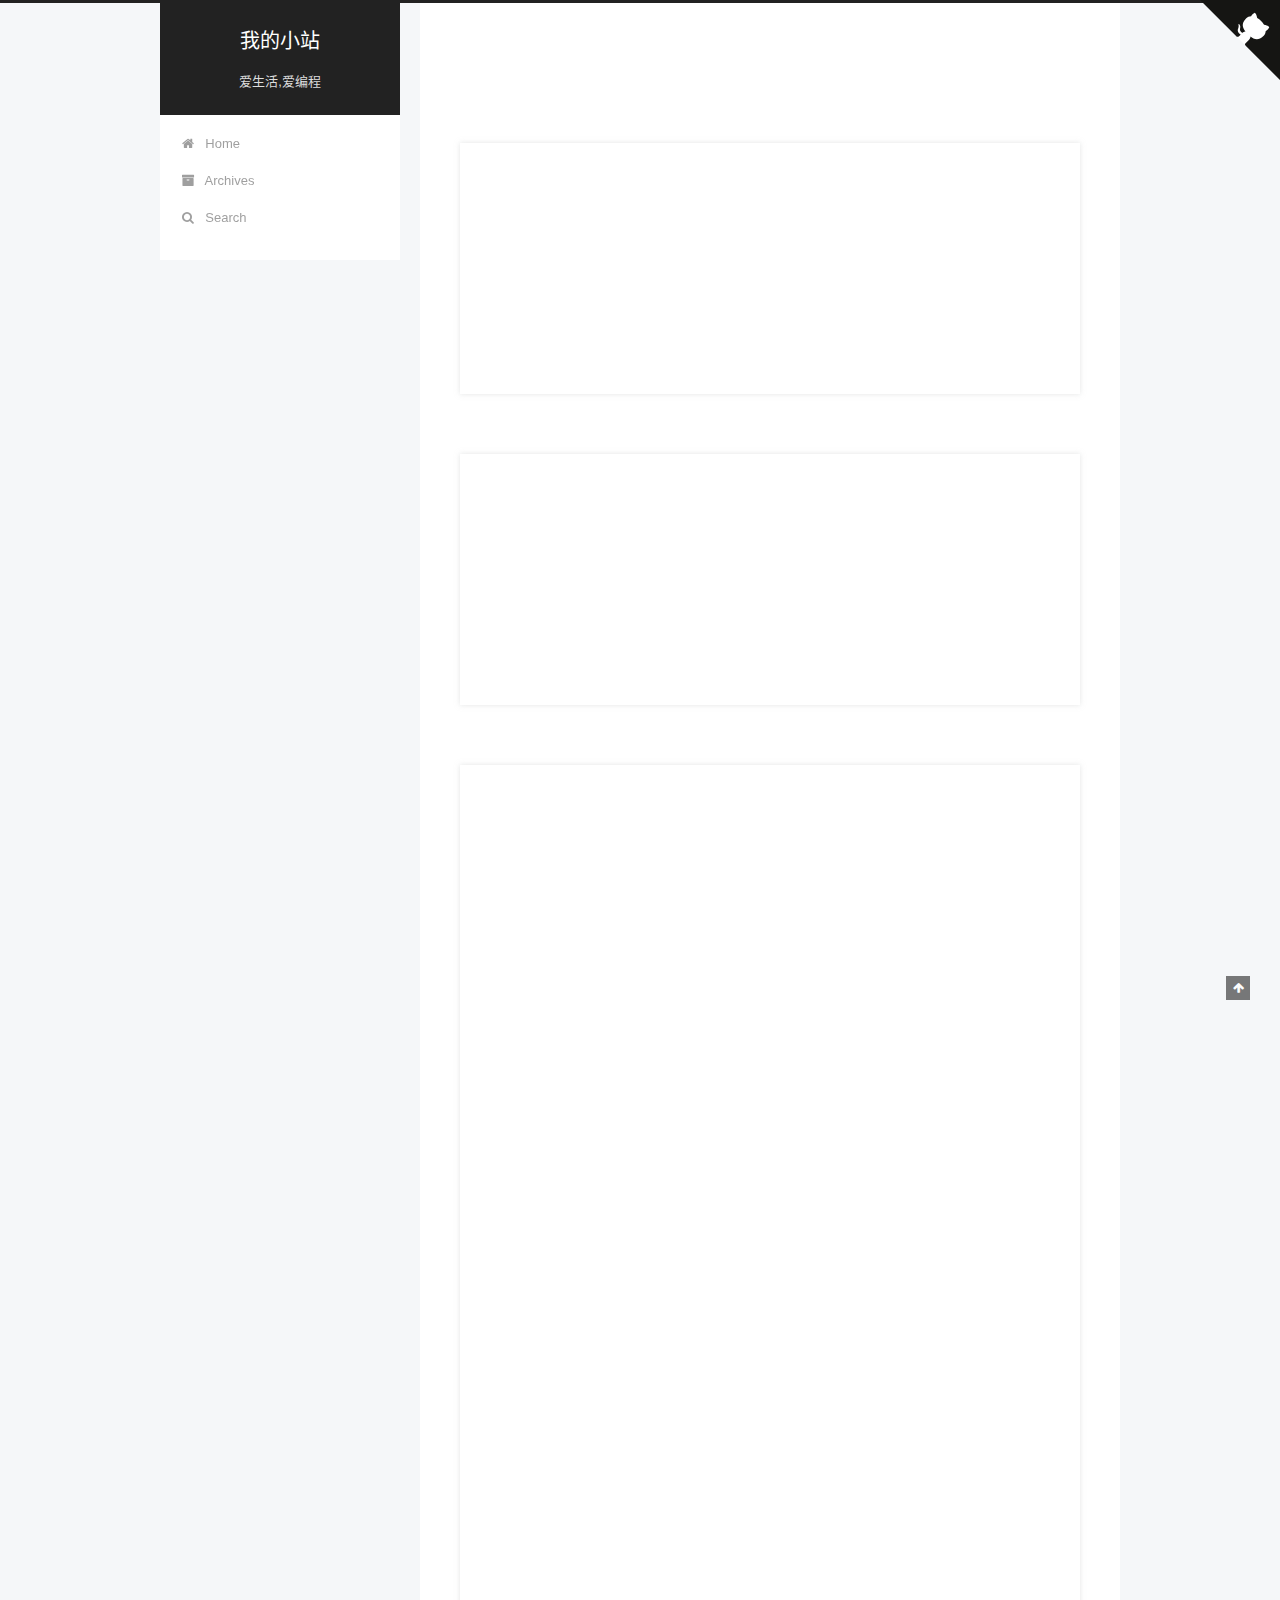
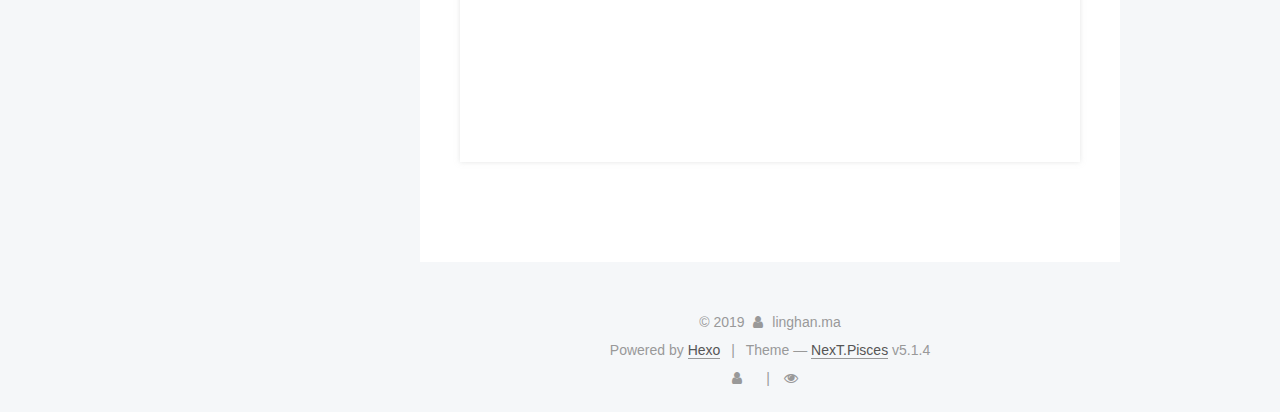
==== commit aba16d6a: "Site updated: 2019-09-23 19:10:46" ====
--- a/index.html
+++ b/index.html
@@ -148,7 +148,7 @@
   page-home">
     <div class="headband"></div>
 
-   <a href="https://your-url" class="github-corner" aria-label="View source on GitHub"><svg width="80" height="80" viewbox="0 0 250 250" style="fill:#151513; color:#fff; position: absolute; top: 0; border: 0; right: 0;" aria-hidden="true"><path d="M0,0 L115,115 L130,115 L142,142 L250,250 L250,0 Z"/><path d="M128.3,109.0 C113.8,99.7 119.0,89.6 119.0,89.6 C122.0,82.7 120.5,78.6 120.5,78.6 C119.2,72.0 123.4,76.3 123.4,76.3 C127.3,80.9 125.5,87.3 125.5,87.3 C122.9,97.6 130.6,101.9 134.4,103.2" fill="currentColor" style="transform-origin: 130px 106px;" class="octo-arm"/><path d="M115.0,115.0 C114.9,115.1 118.7,116.5 119.8,115.4 L133.7,101.6 C136.9,99.2 139.9,98.4 142.2,98.6 C133.8,88.0 127.5,74.4 143.8,58.0 C148.5,53.4 154.0,51.2 159.7,51.0 C160.3,49.4 163.2,43.6 171.4,40.1 C171.4,40.1 176.1,42.5 178.8,56.2 C183.1,58.6 187.2,61.8 190.9,65.4 C194.5,69.0 197.7,73.2 200.1,77.6 C213.8,80.2 216.3,84.9 216.3,84.9 C212.7,93.1 206.9,96.0 205.4,96.6 C205.1,102.4 203.0,107.8 198.3,112.5 C181.9,128.9 168.3,122.5 157.7,114.1 C157.9,116.9 156.7,120.9 152.7,124.9 L141.0,136.5 C139.8,137.7 141.6,141.9 141.8,141.8 Z" fill="currentColor" class="octo-body"/></svg></a><style>.github-corner:hover .octo-arm{animation:octocat-wave 560ms ease-in-out}@keyframes octocat-wave{0%,100%{transform:rotate(0)}20%,60%{transform:rotate(-25deg)}40%,80%{transform:rotate(10deg)}}@media (max-width:500px){.github-corner:hover .octo-arm{animation:none}.github-corner .octo-arm{animation:octocat-wave 560ms ease-in-out}}</style>
+   <a href="https://https://github.com/malinghan" class="github-corner" aria-label="View source on GitHub"><svg width="80" height="80" viewbox="0 0 250 250" style="fill:#151513; color:#fff; position: absolute; top: 0; border: 0; right: 0;" aria-hidden="true"><path d="M0,0 L115,115 L130,115 L142,142 L250,250 L250,0 Z"/><path d="M128.3,109.0 C113.8,99.7 119.0,89.6 119.0,89.6 C122.0,82.7 120.5,78.6 120.5,78.6 C119.2,72.0 123.4,76.3 123.4,76.3 C127.3,80.9 125.5,87.3 125.5,87.3 C122.9,97.6 130.6,101.9 134.4,103.2" fill="currentColor" style="transform-origin: 130px 106px;" class="octo-arm"/><path d="M115.0,115.0 C114.9,115.1 118.7,116.5 119.8,115.4 L133.7,101.6 C136.9,99.2 139.9,98.4 142.2,98.6 C133.8,88.0 127.5,74.4 143.8,58.0 C148.5,53.4 154.0,51.2 159.7,51.0 C160.3,49.4 163.2,43.6 171.4,40.1 C171.4,40.1 176.1,42.5 178.8,56.2 C183.1,58.6 187.2,61.8 190.9,65.4 C194.5,69.0 197.7,73.2 200.1,77.6 C213.8,80.2 216.3,84.9 216.3,84.9 C212.7,93.1 206.9,96.0 205.4,96.6 C205.1,102.4 203.0,107.8 198.3,112.5 C181.9,128.9 168.3,122.5 157.7,114.1 C157.9,116.9 156.7,120.9 152.7,124.9 L141.0,136.5 C139.8,137.7 141.6,141.9 141.8,141.8 Z" fill="currentColor" class="octo-body"/></svg></a><style>.github-corner:hover .octo-arm{animation:octocat-wave 560ms ease-in-out}@keyframes octocat-wave{0%,100%{transform:rotate(0)}20%,60%{transform:rotate(-25deg)}40%,80%{transform:rotate(10deg)}}@media (max-width:500px){.github-corner:hover .octo-arm{animation:none}.github-corner .octo-arm{animation:octocat-wave 560ms ease-in-out}}</style>
 
     <header id="header" class="header" itemscope itemtype="http://schema.org/WPHeader">
       <div class="header-inner"><div class="site-brand-wrapper">
@@ -737,6 +737,26 @@
 
 
         
+<div class="busuanzi-count">
+  <script async src="https://dn-lbstatics.qbox.me/busuanzi/2.3/busuanzi.pure.mini.js"></script>
+
+  
+    <span class="site-uv">
+      <i class="fa fa-user"></i>
+      <span class="busuanzi-value" id="busuanzi_value_site_uv"></span>
+      
+    </span>
+  
+
+  
+    <span class="site-pv">
+      <i class="fa fa-eye"></i>
+      <span class="busuanzi-value" id="busuanzi_value_site_pv"></span>
+      
+    </span>
+  
+</div>
+
 
 
 
--- a/css/main.css
+++ b/css/main.css
@@ -1823,7 +1823,7 @@
   width: 4px;
   height: 4px;
   border-radius: 50%;
-  background: #8cff42;
+  background: #aff;
 }
 .links-of-blogroll {
   font-size: 13px;
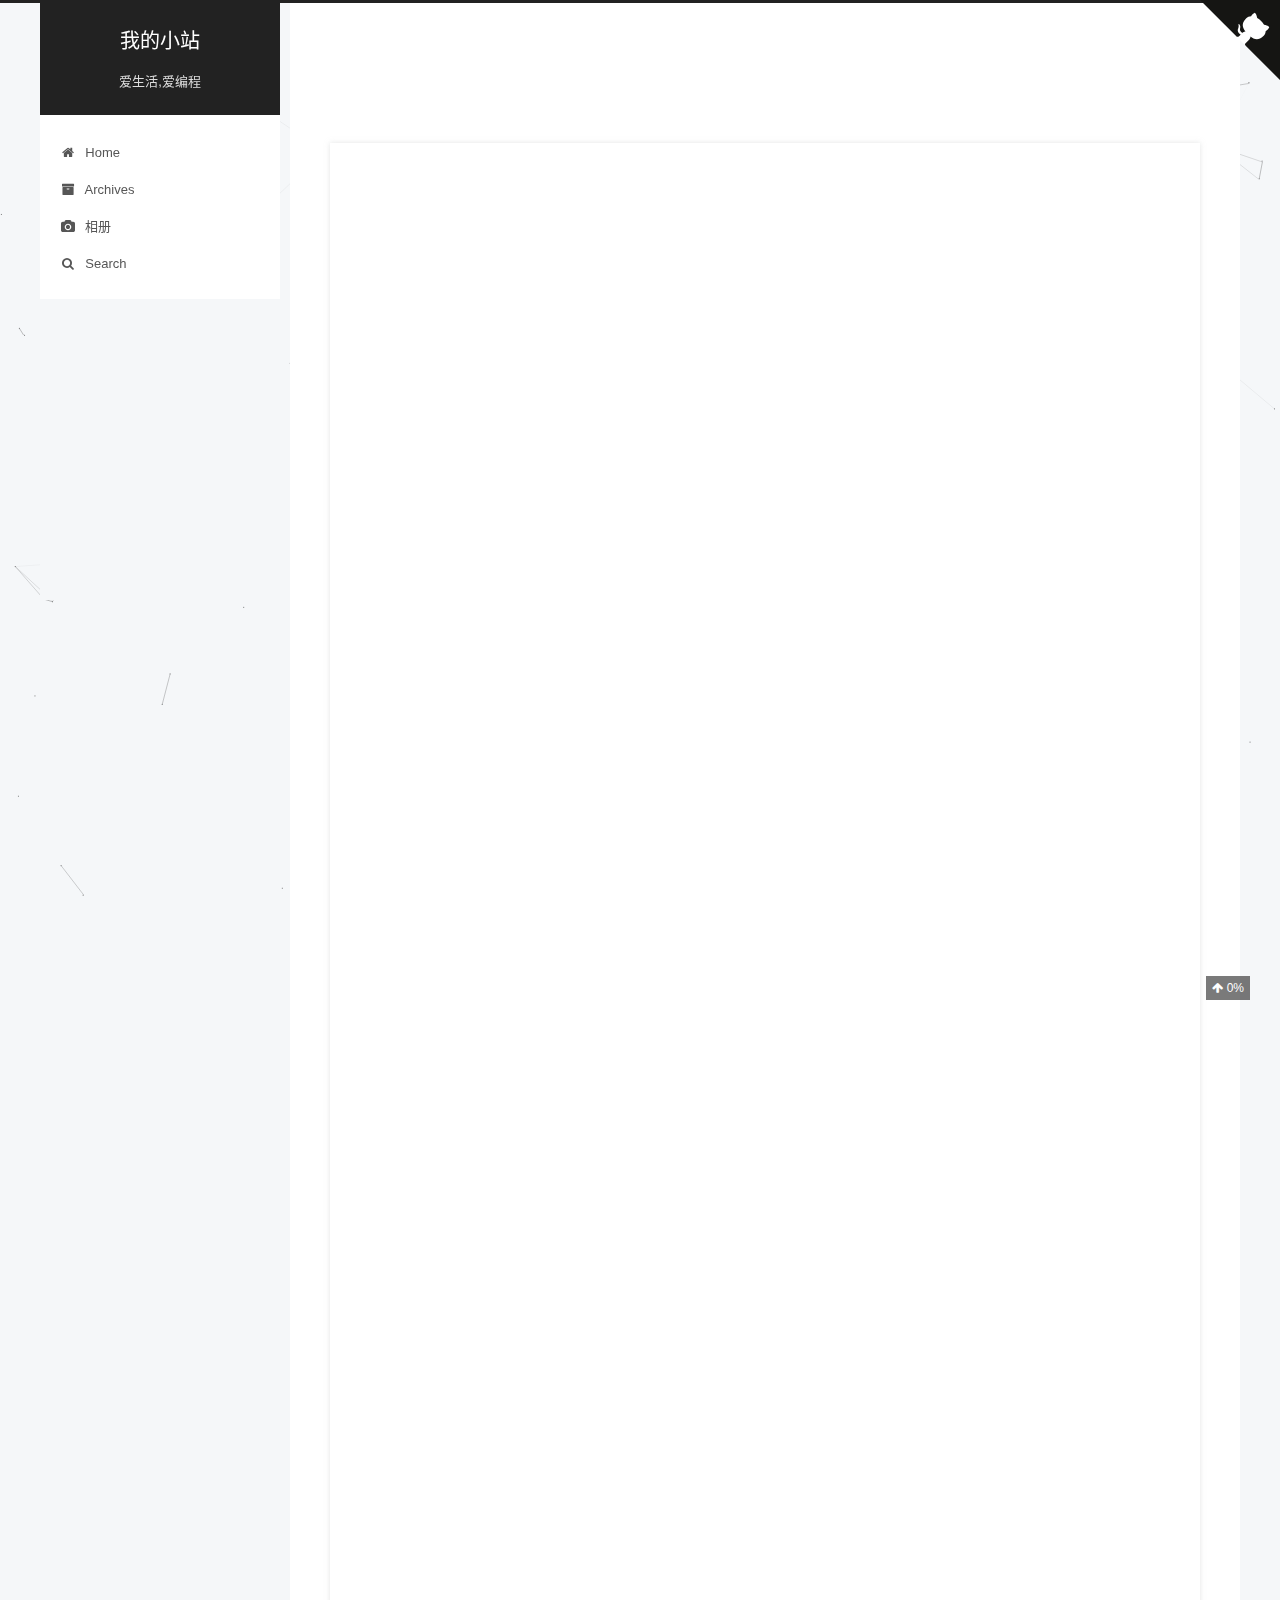
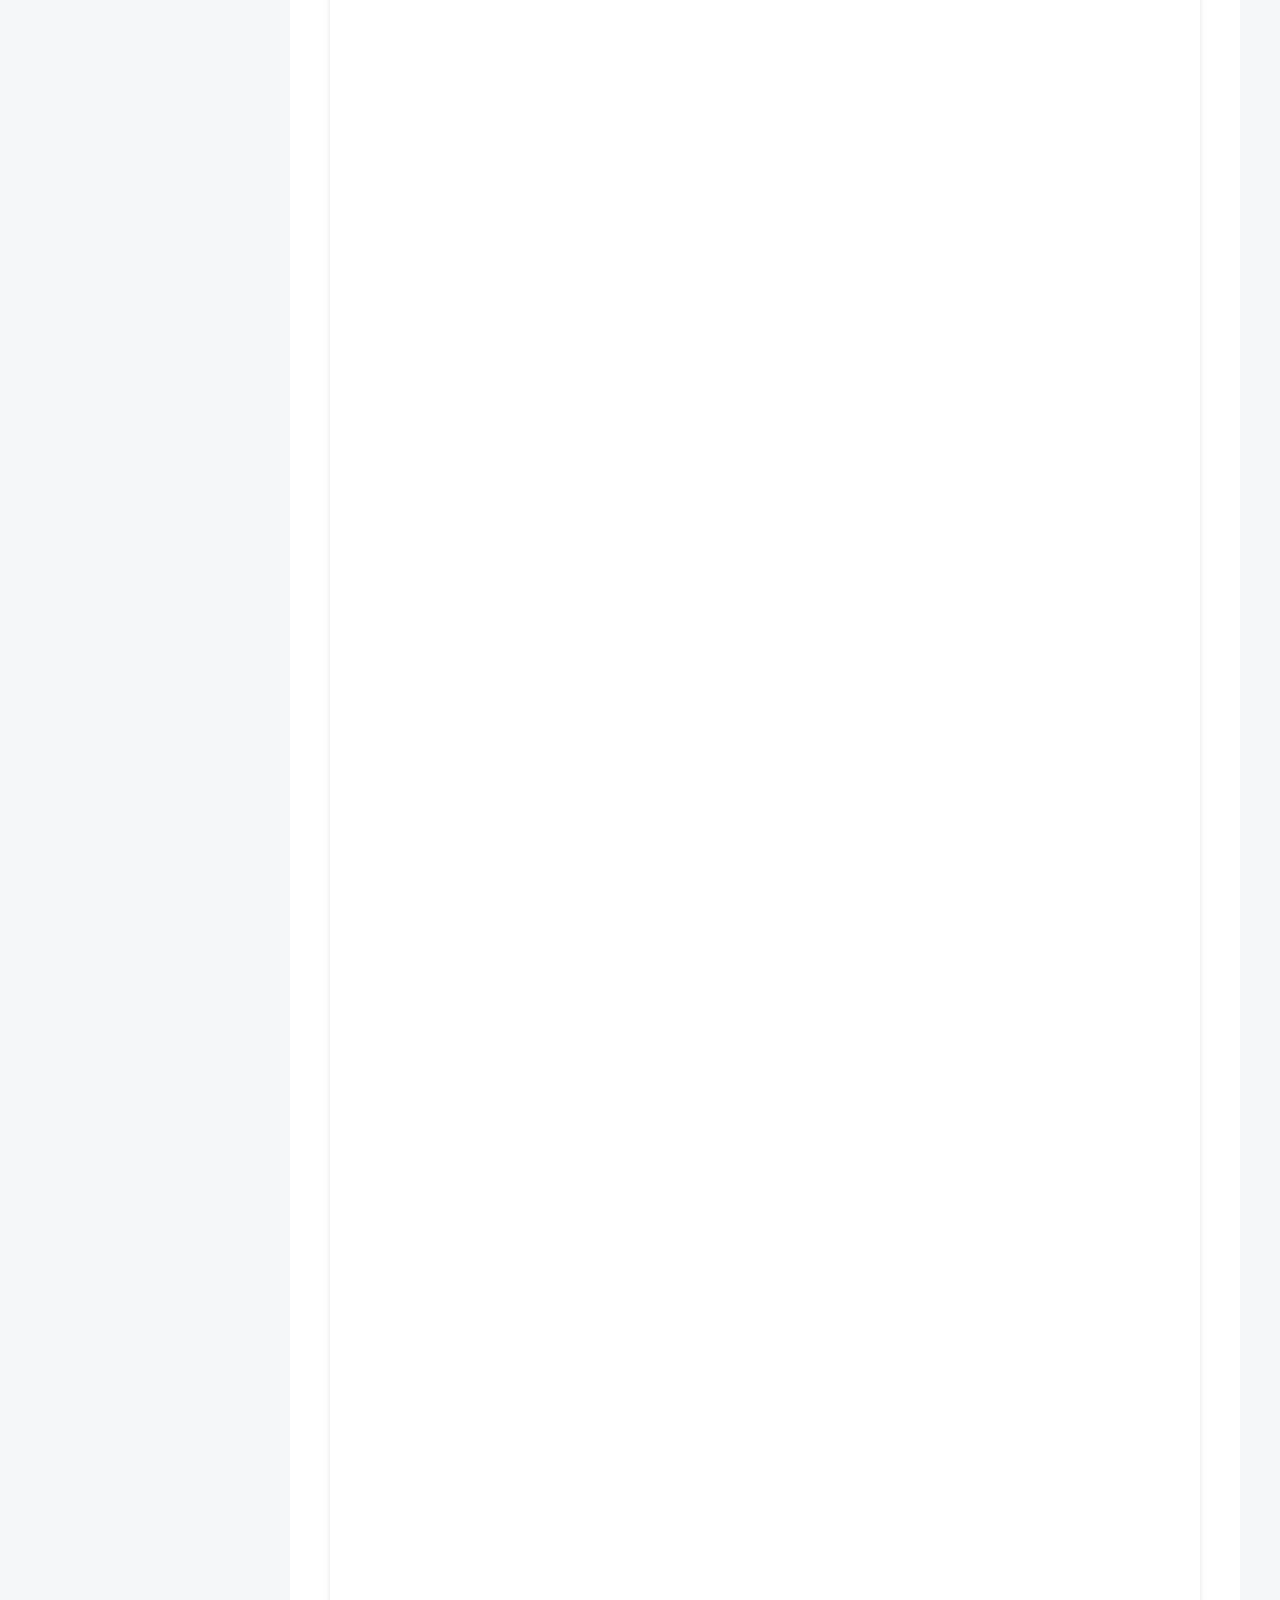
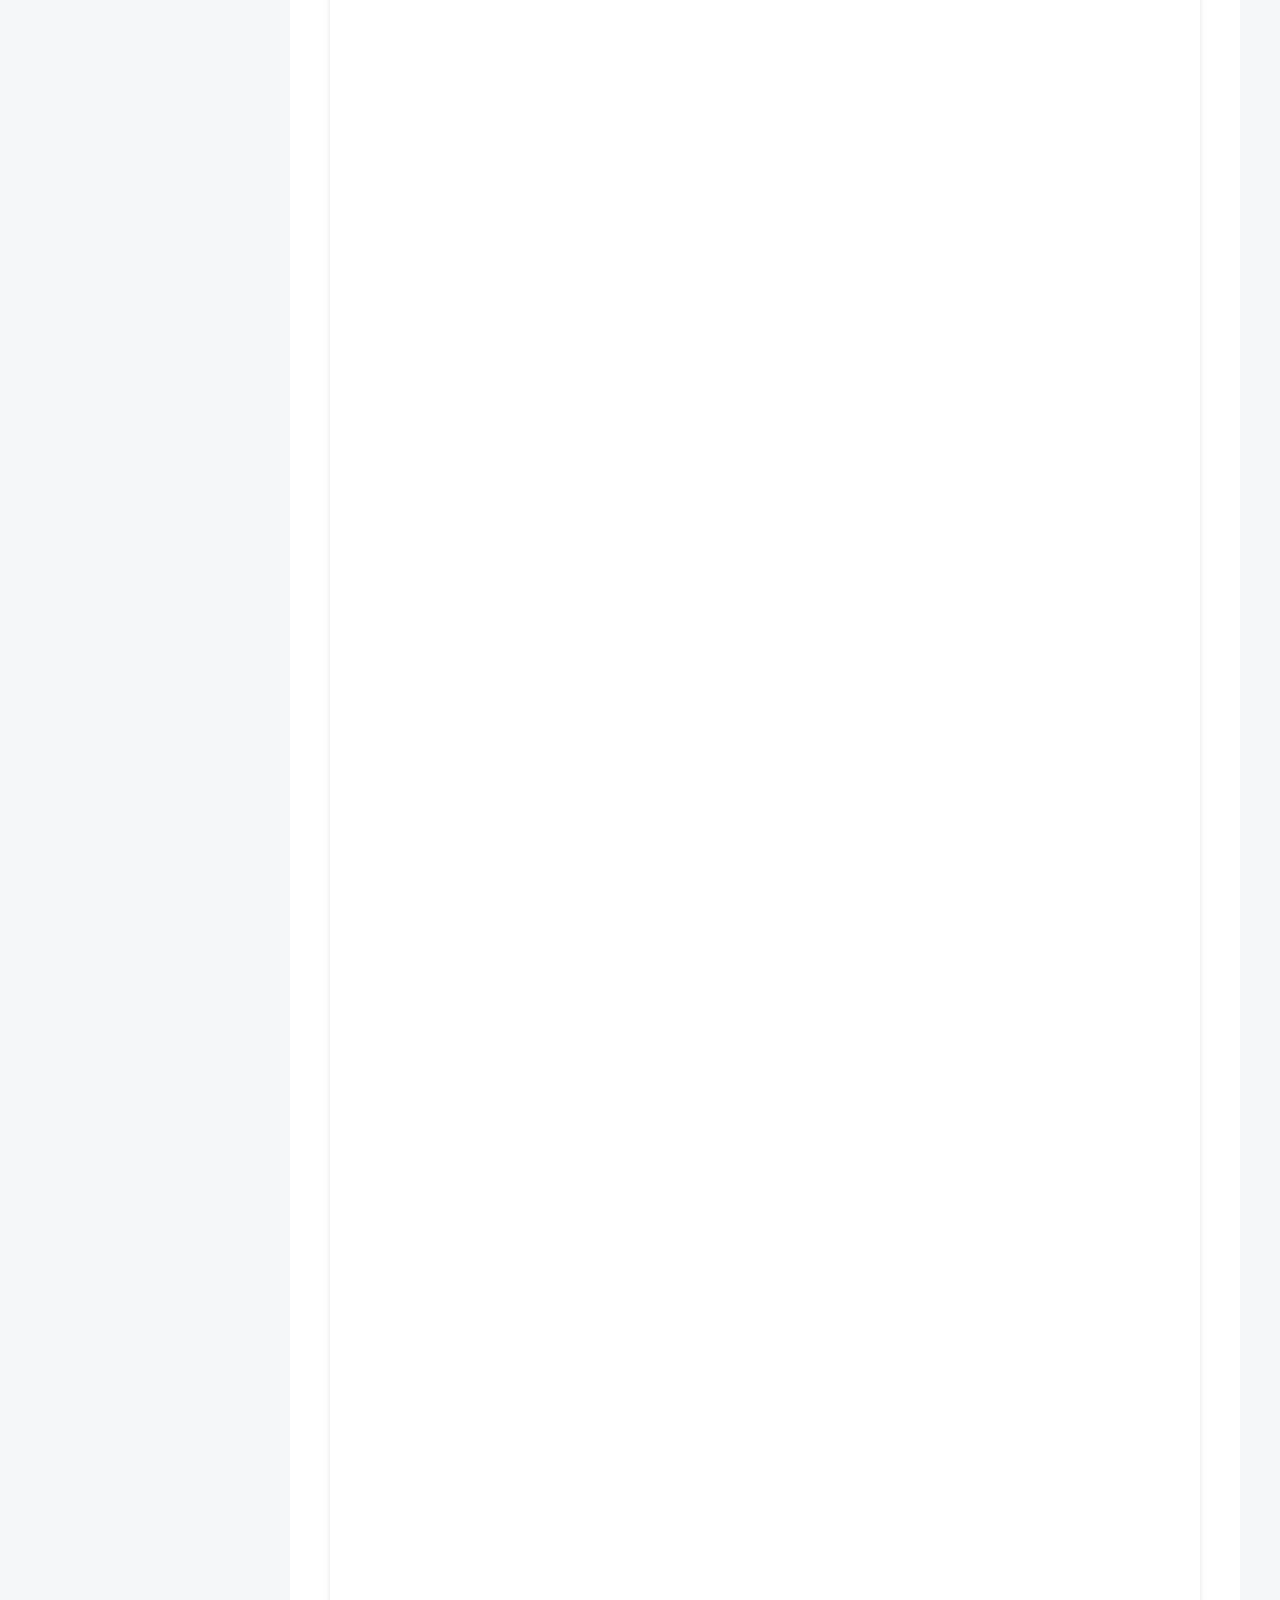
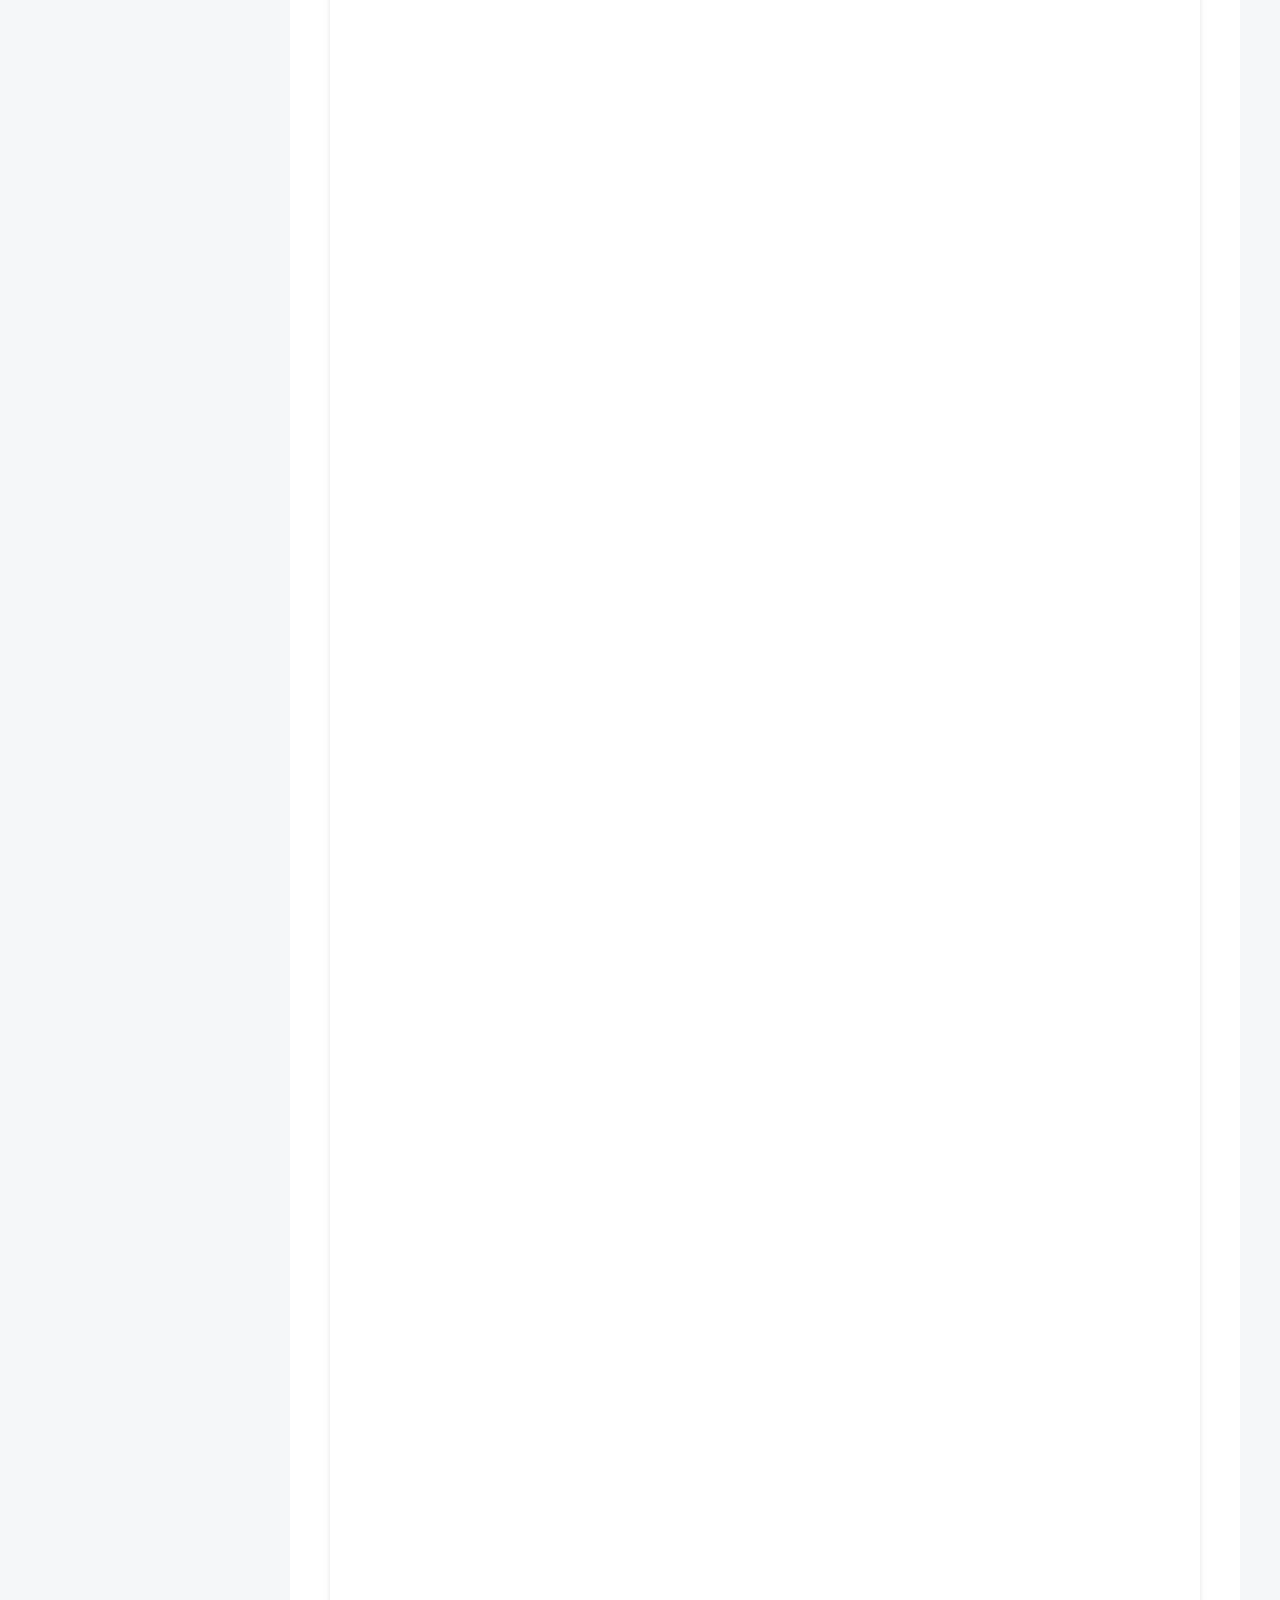
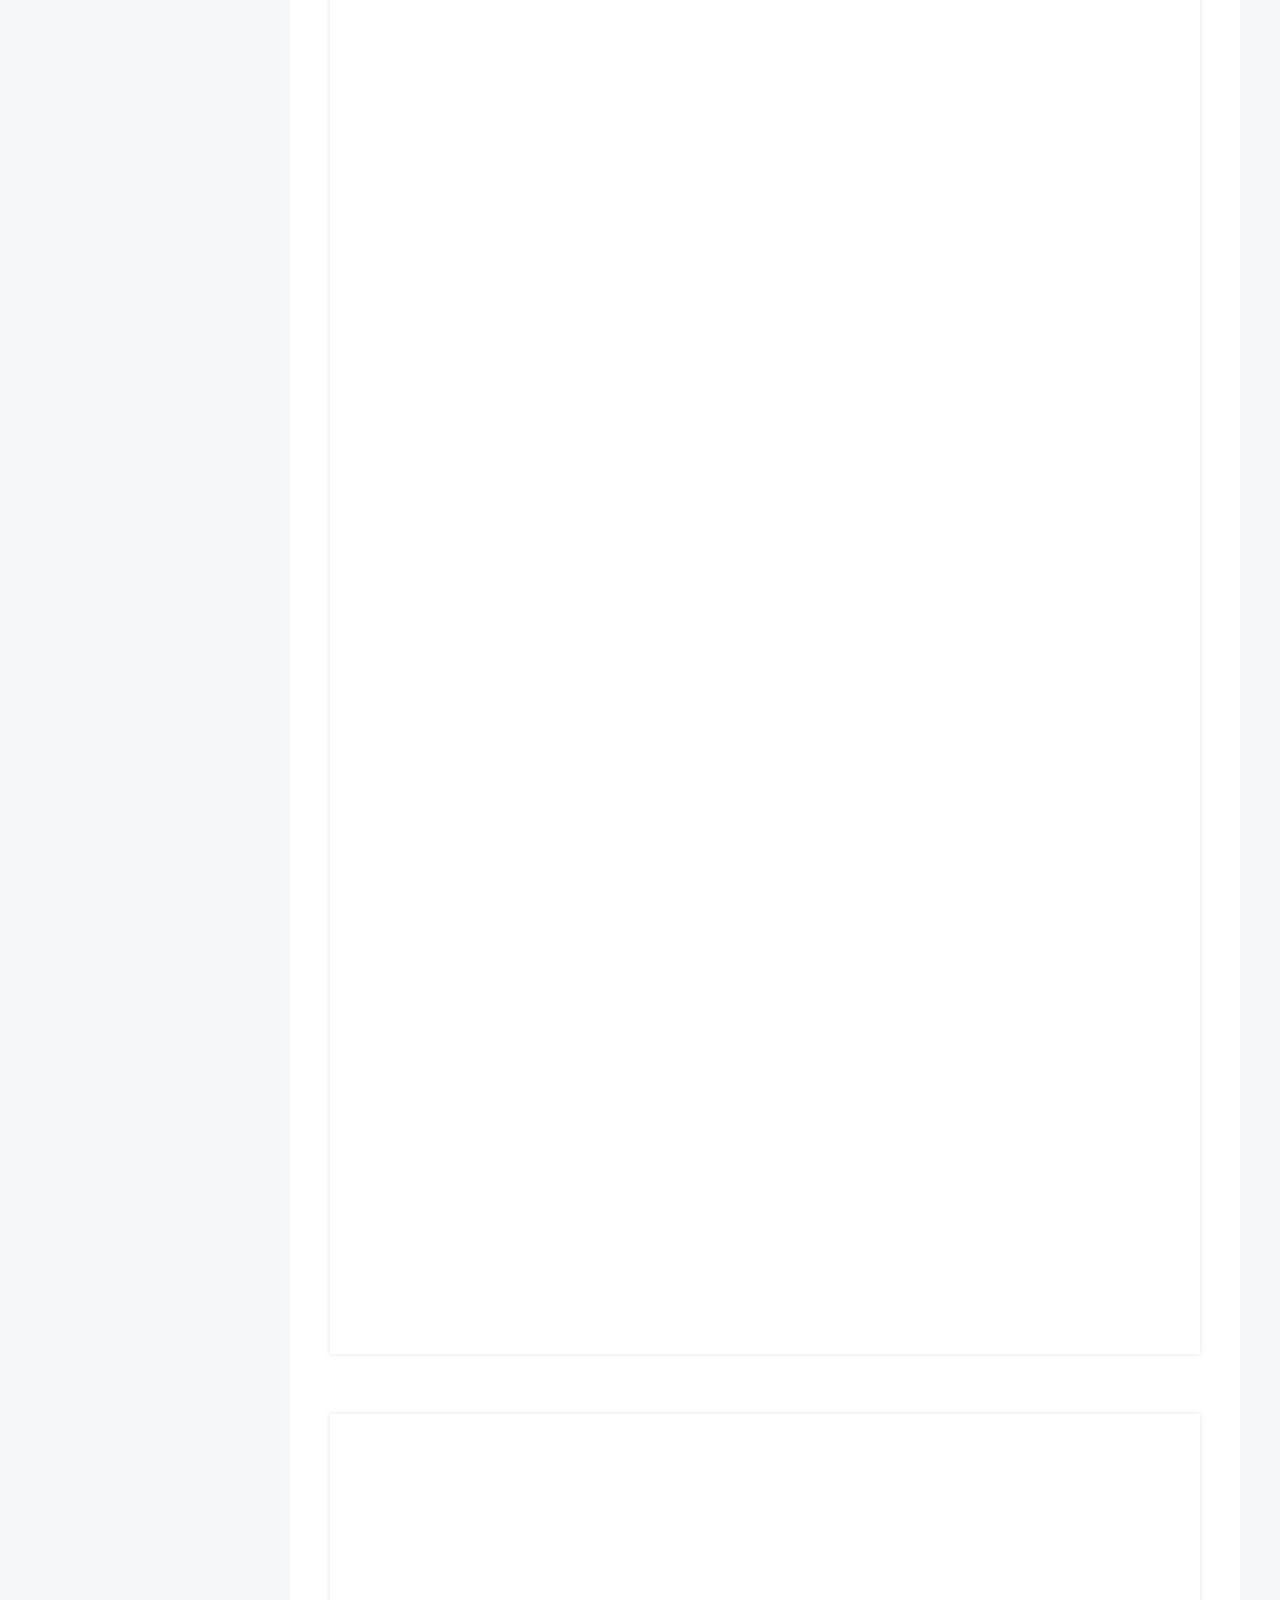
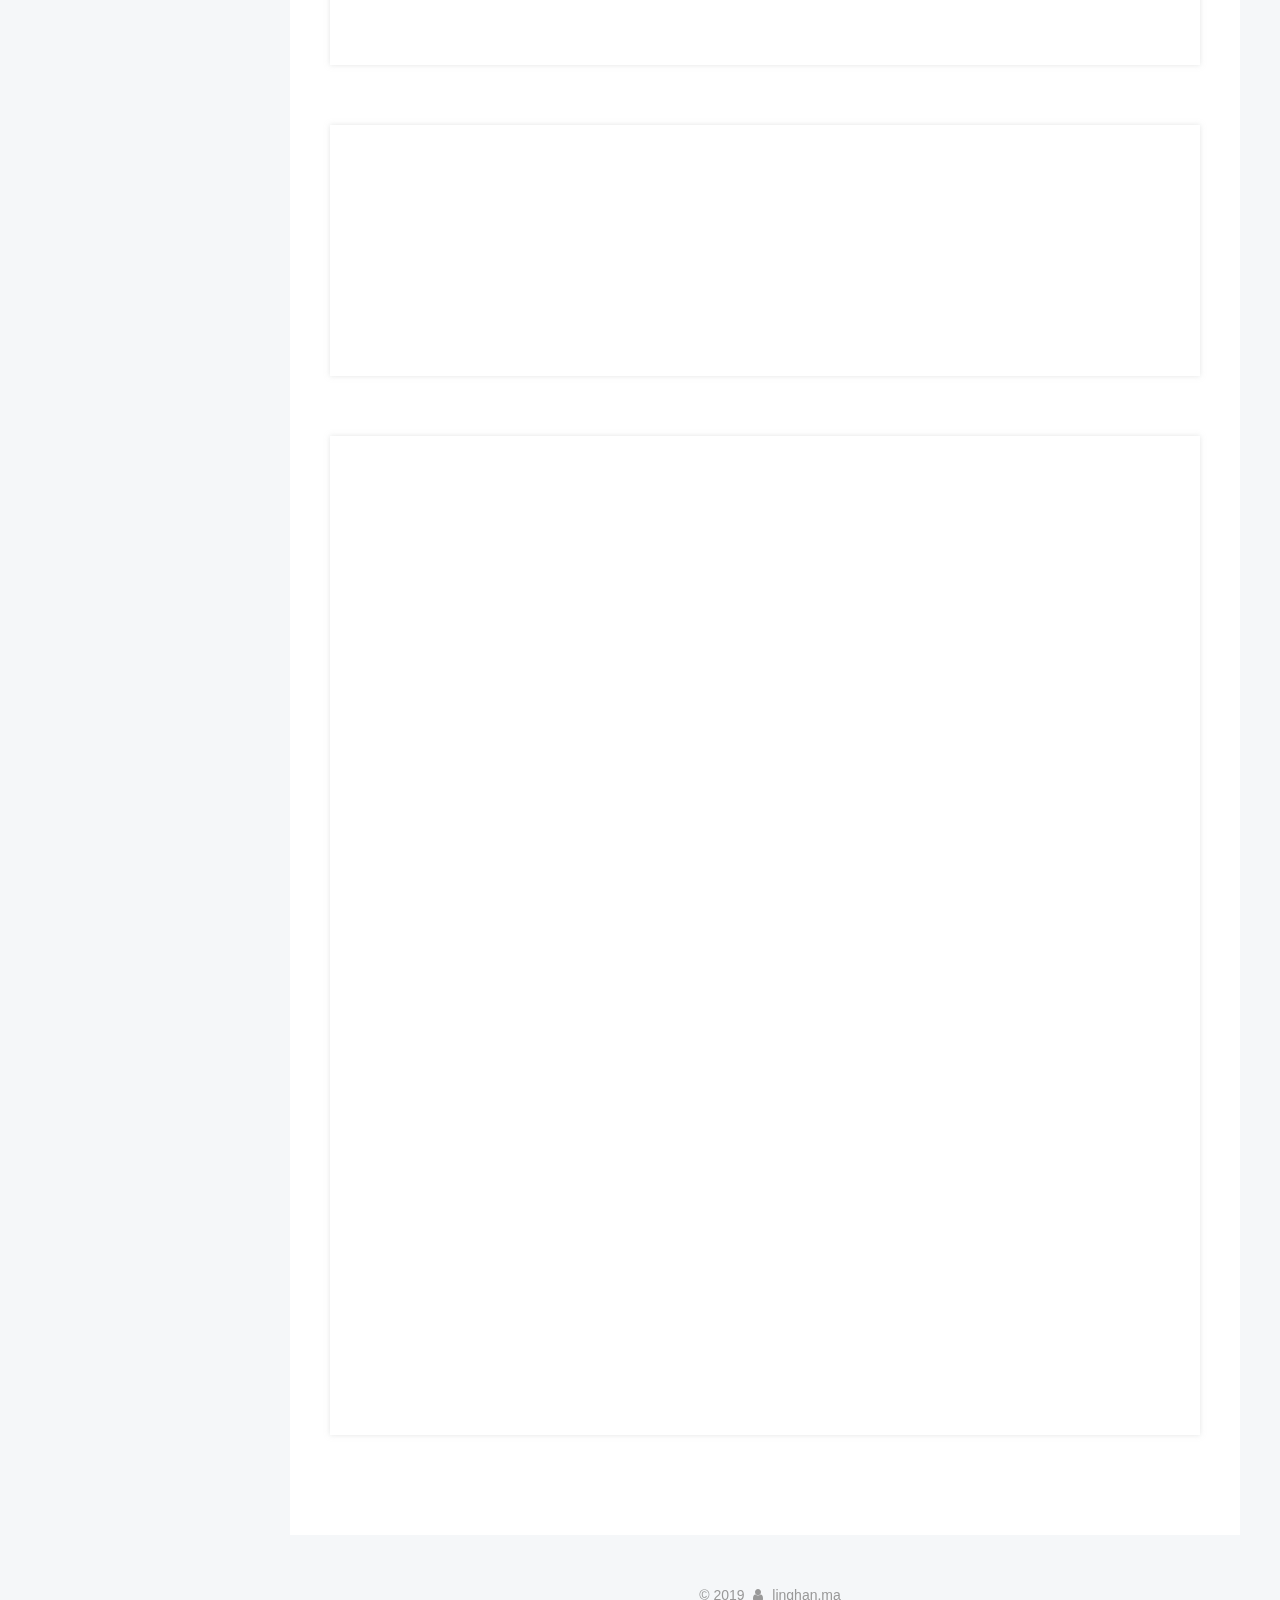
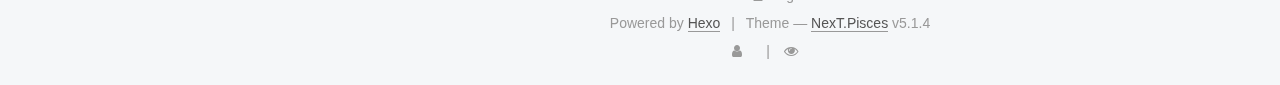
==== commit a3f06be1: "Site updated: 2019-09-23 19:57:18" ====
--- a/index.html
+++ b/index.html
@@ -99,7 +99,7 @@
     root: '/',
     scheme: 'Pisces',
     version: '5.1.4',
-    sidebar: {"position":"left","display":"post","offset":12,"b2t":false,"scrollpercent":false,"onmobile":false},
+    sidebar: {"position":"left","display":"post","offset":12,"b2t":false,"scrollpercent":true,"onmobile":false},
     fancybox: true,
     tabs: true,
     motion: {"enable":true,"async":false,"transition":{"post_block":"fadeIn","post_header":"slideDownIn","post_body":"slideDownIn","coll_header":"slideLeftIn","sidebar":"slideUpIn"}},
@@ -202,6 +202,16 @@
           </a>
         </li>
       
+        
+        <li class="menu-item menu-item-相册">
+          <a href="/photo" rel="section">
+            
+              <i class="menu-item-icon fa fa-fw fa-camera"></i> <br>
+            
+            相册
+          </a>
+        </li>
+      
 
       
         <li class="menu-item menu-item-search">
@@ -267,6 +277,260 @@
   
   
   <div class="post-block">
+    <link itemprop="mainEntityOfPage" href="http://www.baidu.com/2019/09/23/hashcode、equals和toString/">
+
+    <span hidden itemprop="author" itemscope itemtype="http://schema.org/Person">
+      <meta itemprop="name" content="linghan.ma">
+      <meta itemprop="description" content>
+      <meta itemprop="image" content="/images/avatar.jpeg">
+    </span>
+
+    <span hidden itemprop="publisher" itemscope itemtype="http://schema.org/Organization">
+      <meta itemprop="name" content="我的小站">
+    </span>
+
+    
+      <header class="post-header">
+
+        
+        
+          <h1 class="post-title" itemprop="name headline">
+                
+                <a class="post-title-link" href="/2019/09/23/hashcode、equals和toString/" itemprop="url">hashcode、equals和toString</a></h1>
+        
+
+        <div class="post-meta">
+          <span class="post-time">
+            
+              <span class="post-meta-item-icon">
+                <i class="fa fa-calendar-o"></i>
+              </span>
+              
+                <span class="post-meta-item-text">Posted on</span>
+              
+              <time title="Post created" itemprop="dateCreated datePublished" datetime="2019-09-23T19:18:14+08:00">
+                2019-09-23
+              </time>
+            
+
+            
+
+            
+          </span>
+
+          
+
+          
+            
+          
+
+          
+          
+
+          
+
+          
+
+          
+
+        </div>
+      </header>
+    
+
+    
+    
+    
+    <div class="post-body" itemprop="articleBody">
+
+      
+      
+
+      
+        
+          
+            <blockquote>
+<p>参考：<a href="https://www.journaldev.com/21095/java-equals-hashcode" target="_blank" rel="noopener">https://www.journaldev.com/21095/java-equals-hashcode</a></p>
+</blockquote>
+<h2 id="目录"><a href="#目录" class="headerlink" title="目录"></a>目录</h2><ul>
+<li>Java equals()定义</li>
+<li>Java hashCode()定义</li>
+<li>==操作符与hashCode()</li>
+<li>equals()和hashCode() 的重要性和应用</li>
+<li>什么时候override equals和hashCode方法  </li>
+<li>equals()和hashCode()如何实现 </li>
+<li>什么是hashCollision 冲突</li>
+<li>如果我们都不实现hashCode和equals会怎样？</li>
+<li>实现equals()和hashCode的最佳实践</li>
+<li>String的equals and hashcode</li>
+<li>Integer的equals and hashcode</li>
+<li>abstractSet的equals and hashcode</li>
+</ul>
+<h2 id="总结"><a href="#总结" class="headerlink" title="总结"></a>总结</h2><p>Map/Set的key为自定义对象时，必须重写hashCode和equals。 关于hashCode和equals的处理，遵循如下规则：<br>1） 只要重写equals，就必须重写hashCode。<br>2） 因为Set存储的是不重复的对象，依据hashCode和equals进行判断，所以Set存储的对象必须重写这两个方法。<br>3） 如果自定义对象做为Map的键，那么必须重写hashCode和equals。</p>
+<h2 id="Java-equals"><a href="#Java-equals" class="headerlink" title="Java equals()"></a>Java equals()</h2><p>Object的equals默认实现方式如下</p>
+<figure class="highlight java"><table><tr><td class="gutter"><pre><span class="line">1</span><br><span class="line">2</span><br><span class="line">3</span><br></pre></td><td class="code"><pre><span class="line"><span class="function"><span class="keyword">public</span> <span class="keyword">boolean</span> <span class="title">equals</span><span class="params">(Object obj)</span> </span>&#123;  </span><br><span class="line">      <span class="keyword">return</span> (<span class="keyword">this</span> == obj);</span><br><span class="line">&#125;</span><br></pre></td></tr></table></figure>
+
+<p>根据java doc中equals方法的实现的规范，任何对equals的实现都必须满足一下原则：</p>
+<ul>
+<li>对任一对象x，<code>x.equals(x)</code>应该return true0. 对任何二个对象 x、y,<code>x.equals(y)</code>应该return true，当前仅当 y.equals(x) return true</li>
+<li>对于任意多个对象x、y、z,如果 x.equals(y) = true  and y.equals(z) = truethen x.equals(z) = true.0. 多次调用x.equals(y)，应该返回相同结果，除非其中有对象的属性发生变化。</li>
+<li>当两个对象的引用指针指向同一个对象时，这时equals应该返回true</li>
+</ul>
+<h2 id="java-hashCode"><a href="#java-hashCode" class="headerlink" title="java hashCode()"></a>java hashCode()</h2><p>Java Object hashCode()是一个native方法，作用是返回一个对象的整数型的hash值。</p>
+<p>它的实现需要满足以下原则<br>⁃ 多次调用hashCode()方法应该返回相同的integer值，除非对象的属性有改动，这点和equals的原则保持一致<br>⁃ 一个Object hash Code value可能有变化，在多次执行同样的应用时<br>⁃ 如果两个对象equals为true，则他们的hashCode必然相等<br>⁃ 如果两个对象equals不相等，则他们的hashCode未必不等</p>
+<h2 id="操作符与hashCode"><a href="#操作符与hashCode" class="headerlink" title="==操作符与hashCode()"></a>==操作符与hashCode()</h2><p> java使用<code>==</code>操作符，对于对象，来判断2个对象的堆内存地址是否相等，对于非对象，<code>==</code>则比较的是基本数据类型的值</p>
+<p> 一般情况下，equals会优先判断内存地址是否相等</p>
+<p> 对于String有常量池优化，对于Integer范围在-127到128也有常量池优化</p>
+<h2 id="importance-of-equals-and-HashCode-methodJava-hashCode-and-equals-method"><a href="#importance-of-equals-and-HashCode-methodJava-hashCode-and-equals-method" class="headerlink" title="importance of equals() and HashCode() methodJava hashCode() and equals() method"></a>importance of equals() and HashCode() methodJava hashCode() and equals() method</h2><p>在基于Hash table的数据结构和对象中，被广泛用于获取数据和存储数据。具体看看：<br><a href>How HashMap works in java?</a></p>
+<p>注意: 如果你不把class作为Hash Table的key，而是使用默认的实现时，当你的equals()和hashCode()发生冲突时，你的程序是不会抛出任何异常，也不会产生任何问题但是如果你打算使用一个类作为例如hashMap、Set等基于hash table的key时，那你必须重写hashCode() 方法下面举例说明hashCode默认实现和自定义实现对于hash table的区别定义一个DataKey的class</p>
+<figure class="highlight java"><table><tr><td class="gutter"><pre><span class="line">1</span><br><span class="line">2</span><br><span class="line">3</span><br><span class="line">4</span><br><span class="line">5</span><br><span class="line">6</span><br></pre></td><td class="code"><pre><span class="line"><span class="keyword">package</span> com.journaldev.java;</span><br><span class="line"><span class="keyword">public</span> <span class="class"><span class="keyword">class</span> <span class="title">DataKey</span> </span>&#123;</span><br><span class="line"><span class="keyword">private</span> String name;<span class="keyword">private</span> <span class="keyword">int</span> id;        </span><br><span class="line"><span class="comment">// getter and setter methods</span></span><br><span class="line"><span class="meta">@Overridepublic</span> <span class="function">String <span class="title">toString</span><span class="params">()</span> </span></span><br><span class="line"><span class="function"></span>&#123;<span class="keyword">return</span> <span class="string">"DataKey [name="</span> + name + <span class="string">", id="</span> + id + <span class="string">"]"</span>;&#125;&#125;</span><br></pre></td></tr></table></figure>
+
+<p>这里是默认的实现</p>
+<figure class="highlight java"><table><tr><td class="gutter"><pre><span class="line">1</span><br><span class="line">2</span><br><span class="line">3</span><br><span class="line">4</span><br><span class="line">5</span><br><span class="line">6</span><br><span class="line">7</span><br><span class="line">8</span><br><span class="line">9</span><br><span class="line">10</span><br><span class="line">11</span><br><span class="line">12</span><br><span class="line">13</span><br><span class="line">14</span><br><span class="line">15</span><br><span class="line">16</span><br><span class="line">17</span><br><span class="line">18</span><br><span class="line">19</span><br><span class="line">20</span><br><span class="line">21</span><br><span class="line">22</span><br><span class="line">23</span><br><span class="line">24</span><br></pre></td><td class="code"><pre><span class="line"><span class="keyword">package</span> com.journaldev.java;</span><br><span class="line"><span class="keyword">import</span> java.util.HashMap;</span><br><span class="line"><span class="keyword">import</span> java.util.Map;</span><br><span class="line"><span class="keyword">public</span> <span class="class"><span class="keyword">class</span> <span class="title">HashingTest</span> </span>&#123;</span><br><span class="line"><span class="function"><span class="keyword">public</span> <span class="keyword">static</span> <span class="keyword">void</span> <span class="title">main</span><span class="params">(String[] args)</span> </span>&#123;</span><br><span class="line">  Map&lt;DataKey, Integer&gt; hm = getAllData();</span><br><span class="line">  DataKey dk = <span class="keyword">new</span> DataKey();</span><br><span class="line">    dk.setId(<span class="number">1</span>);</span><br><span class="line">    dk.setName(<span class="string">"Pankaj"</span>);</span><br><span class="line">  System.out.println(dk.hashCode());</span><br><span class="line"></span><br><span class="line">   Integer value = hm.get(dk);</span><br><span class="line">   System.out.println(value);</span><br><span class="line">&#125;</span><br><span class="line"></span><br><span class="line"><span class="function"><span class="keyword">private</span> <span class="keyword">static</span> Map&lt;DataKey, Integer&gt; <span class="title">getAllData</span><span class="params">()</span> </span>&#123;</span><br><span class="line">   Map&lt;DataKey, Integer&gt;hm = <span class="keyword">new</span> HashMap&lt;&gt;();</span><br><span class="line">   DataKey dk = <span class="keyword">new</span> DataKey();</span><br><span class="line">   dk.setId(<span class="number">1</span>);</span><br><span class="line">   dk.setName(<span class="string">"Pankaj"</span>);</span><br><span class="line">   System.out.println(dk.hashCode());</span><br><span class="line">   hm.put(dk, <span class="number">10</span>);</span><br><span class="line">  <span class="keyword">return</span> hm;</span><br><span class="line">&#125;&#125;</span><br></pre></td></tr></table></figure>
+
+<p>运行结果会打印null。这是因为对象的hashCode() method被用来查找bucket，进而寻找到对应的key。由于我们没有获取hashMap 的 keys的权限，于是我们创建了一个新的对象，导致这2个对象的hash code值不一样，因此hash value就无法找到。</p>
+<h2 id="Implementing-equals-and-hashCode-method"><a href="#Implementing-equals-and-hashCode-method" class="headerlink" title="Implementing equals() and hashCode() method"></a>Implementing equals() and hashCode() method</h2><p>我们可以定义自己的equals和hashCode方法的实现，但是如果我们实现出错，那么会导致很多奇怪的运行时异常，辛运的是大部分idea提供了各种方式去自动化的实现equals和hashcode方法，并且我们也可以根据需求改变他们。<br><img src="evernotecid://5FEE4993-37FE-40C8-9FB4-3E9FECC8534D/appyinxiangcom/24746779/ENResource/p438" alt="860852148f274443a28d78337a103e94.png"><br>如下是自动生成的hashcode和equals的实现</p>
+<figure class="highlight java"><table><tr><td class="gutter"><pre><span class="line">1</span><br><span class="line">2</span><br><span class="line">3</span><br><span class="line">4</span><br><span class="line">5</span><br><span class="line">6</span><br><span class="line">7</span><br><span class="line">8</span><br><span class="line">9</span><br><span class="line">10</span><br><span class="line">11</span><br><span class="line">12</span><br><span class="line">13</span><br><span class="line">14</span><br><span class="line">15</span><br><span class="line">16</span><br><span class="line">17</span><br><span class="line">18</span><br><span class="line">19</span><br><span class="line">20</span><br><span class="line">21</span><br><span class="line">22</span><br></pre></td><td class="code"><pre><span class="line"><span class="meta">@Overridepublic</span> <span class="function"><span class="keyword">int</span> <span class="title">hashCode</span><span class="params">()</span> </span>&#123;</span><br><span class="line"><span class="keyword">final</span> <span class="keyword">int</span> prime = <span class="number">31</span>;</span><br><span class="line"><span class="keyword">int</span> result = <span class="number">1</span>;</span><br><span class="line">result = prime * result + id;</span><br><span class="line">result = prime * result + ((name == <span class="keyword">null</span>) ? <span class="number">0</span> : name.hashCode());</span><br><span class="line"><span class="keyword">return</span> result;&#125;</span><br><span class="line"></span><br><span class="line"><span class="meta">@Override</span></span><br><span class="line"><span class="function"><span class="keyword">public</span> <span class="keyword">boolean</span> <span class="title">equals</span><span class="params">(Object obj)</span> </span>&#123;</span><br><span class="line">  <span class="keyword">if</span> (<span class="keyword">this</span> == obj)<span class="keyword">return</span> <span class="keyword">true</span>;</span><br><span class="line">  <span class="keyword">if</span> (obj == <span class="keyword">null</span>)<span class="keyword">return</span> <span class="keyword">false</span>;</span><br><span class="line">  <span class="keyword">if</span> (getClass() != obj.getClass())<span class="keyword">return</span> <span class="keyword">false</span>;</span><br><span class="line"></span><br><span class="line">DataKey other = (DataKey) obj;</span><br><span class="line"></span><br><span class="line"><span class="keyword">if</span> (id != other.id)<span class="keyword">return</span> <span class="keyword">false</span>;</span><br><span class="line"><span class="keyword">if</span> (name == <span class="keyword">null</span>) &#123;</span><br><span class="line">  <span class="keyword">if</span> (other.name != <span class="keyword">null</span>)<span class="keyword">return</span> <span class="keyword">false</span>;</span><br><span class="line">  &#125;<span class="keyword">else</span> <span class="keyword">if</span> (!name.equals(other.name))</span><br><span class="line">      <span class="keyword">return</span> <span class="keyword">false</span>;</span><br><span class="line">  <span class="keyword">return</span> <span class="keyword">true</span>;</span><br><span class="line">&#125;</span><br></pre></td></tr></table></figure>
+
+<p> 注意：计算hashcode和判断equals时，使用相同的字段，这样就能保证一致</p>
+<p> 我们也可以使用 Project Lombok 自动化生成</p>
+<h2 id="What-is-Hash-Collision"><a href="#What-is-Hash-Collision" class="headerlink" title="What is Hash Collision"></a>What is Hash Collision</h2><p> 通常情况下，hash的get和put的逻辑如下</p>
+<ol>
+<li><p>首先，定义Bucket</p>
+</li>
+<li><p>如果没有object在bucket中以相同的hash code出现，则使用put操作时会添加元素，使用get操作时会返回null</p>
+</li>
+<li><p>如果有任何object在bucket中以同样的hash code出现，则再判断key的equals方法</p>
+<ul>
+<li>3.1 如果equals return true，且是put，则value被替换</li>
+<li>3.2 如果equals return false，且是put，则新的entry会被添加到bucket中</li>
+<li>3.3 如果equals return true 且是get。则返回value</li>
+<li>3.4 如果equals return false，则返回null</li>
+</ul>
+<p><img src="evernotecid://5FEE4993-37FE-40C8-9FB4-3E9FECC8534D/appyinxiangcom/24746779/ENResource/p439" alt="9f4a9522db30354a608fe246e2af77a0.png"></p>
+</li>
+</ol>
+<p>2个key具有相同的hashcode被称为hash冲突，如果hashcode方法没有合理的实现，那么就会就会有很大的几率发生hash冲突，导致map的entries没能均匀的散列，导致get和put的性能问题，这个点是需要在生成hashCode时最先考虑的</p>
+<h2 id="What-if-we-don’t-implement-both-hashCode-and-equals"><a href="#What-if-we-don’t-implement-both-hashCode-and-equals" class="headerlink" title="What if we don’t implement both hashCode() and equals()?"></a>What if we don’t implement both hashCode() and equals()?</h2><p>我们已经看到了如果我们不实现hashcode，那么hashMap就无法找到entry。如果我们只实现hashcode不实现equals，导致equals返回false，那么也同样无法获取到值</p>
+<h2 id="Best-Practices-for-implementing-equals-and-hashCode-method"><a href="#Best-Practices-for-implementing-equals-and-hashCode-method" class="headerlink" title="Best Practices for implementing equals() and hashCode() method"></a>Best Practices for implementing equals() and hashCode() method</h2><ul>
+<li>使用相同的对象属性计算hashcode和equals方法，保证这2者的一致性原则</li>
+<li>最好使用不可变对象作为map或set的key，这样我们就能避免很多不必要的重写，这就是为什么String经常作为hash的key的原因</li>
+<li>在实现hashcode的时候，一定要保证hash值是均匀分布在整个buckets中的</li>
+</ul>
+<h2 id="String-equals-and-hashcode"><a href="#String-equals-and-hashcode" class="headerlink" title="String equals and hashcode"></a>String equals and hashcode</h2><ul>
+<li>先比较内存地址，如果相等直接return true</li>
+<li>再比较 class类描述 -&gt; 然后对String字符数组中的每个字符比较</li>
+<li>String重写了equals,只需要值相等就可以return true<figure class="highlight java"><table><tr><td class="gutter"><pre><span class="line">1</span><br><span class="line">2</span><br><span class="line">3</span><br><span class="line">4</span><br><span class="line">5</span><br><span class="line">6</span><br><span class="line">7</span><br><span class="line">8</span><br><span class="line">9</span><br><span class="line">10</span><br><span class="line">11</span><br><span class="line">12</span><br><span class="line">13</span><br><span class="line">14</span><br><span class="line">15</span><br><span class="line">16</span><br><span class="line">17</span><br><span class="line">18</span><br><span class="line">19</span><br><span class="line">20</span><br><span class="line">21</span><br><span class="line">22</span><br><span class="line">23</span><br><span class="line">24</span><br><span class="line">25</span><br><span class="line">26</span><br><span class="line">27</span><br><span class="line">28</span><br><span class="line">29</span><br><span class="line">30</span><br><span class="line">31</span><br><span class="line">32</span><br><span class="line">33</span><br><span class="line">34</span><br><span class="line">35</span><br><span class="line">36</span><br></pre></td><td class="code"><pre><span class="line">  <span class="function"><span class="keyword">public</span> <span class="keyword">boolean</span> <span class="title">equals</span><span class="params">(Object anObject)</span> </span>&#123;</span><br><span class="line">        <span class="keyword">if</span> (<span class="keyword">this</span> == anObject) &#123;</span><br><span class="line">            <span class="keyword">return</span> <span class="keyword">true</span>;</span><br><span class="line">        &#125;</span><br><span class="line">        <span class="keyword">if</span> (anObject <span class="keyword">instanceof</span> String) &#123;</span><br><span class="line">            String anotherString = (String)anObject;</span><br><span class="line">            <span class="keyword">int</span> n = value.length;</span><br><span class="line">            <span class="keyword">if</span> (n == anotherString.value.length) &#123;</span><br><span class="line">                <span class="keyword">char</span> v1[] = value;</span><br><span class="line">                <span class="keyword">char</span> v2[] = anotherString.value;</span><br><span class="line">                <span class="keyword">int</span> i = <span class="number">0</span>;</span><br><span class="line">                <span class="keyword">while</span> (n-- != <span class="number">0</span>) &#123;</span><br><span class="line">                    <span class="keyword">if</span> (v1[i] != v2[i])</span><br><span class="line">                        <span class="keyword">return</span> <span class="keyword">false</span>;</span><br><span class="line">                    i++;</span><br><span class="line">                &#125;</span><br><span class="line">                <span class="keyword">return</span> <span class="keyword">true</span>;</span><br><span class="line">            &#125;</span><br><span class="line">        &#125;</span><br><span class="line">        <span class="keyword">return</span> <span class="keyword">false</span>;</span><br><span class="line">    &#125;</span><br><span class="line">```   </span><br><span class="line">- </span><br><span class="line">```java</span><br><span class="line"><span class="function"><span class="keyword">public</span> <span class="keyword">int</span> <span class="title">hashCode</span><span class="params">()</span> </span>&#123;</span><br><span class="line">        <span class="keyword">int</span> h = hash;</span><br><span class="line">        <span class="keyword">if</span> (h == <span class="number">0</span> &amp;&amp; value.length &gt; <span class="number">0</span>) &#123;</span><br><span class="line">            <span class="keyword">char</span> val[] = value;</span><br><span class="line"></span><br><span class="line">            <span class="keyword">for</span> (<span class="keyword">int</span> i = <span class="number">0</span>; i &lt; value.length; i++) &#123;</span><br><span class="line">                h = <span class="number">31</span> * h + val[i];</span><br><span class="line">            &#125;</span><br><span class="line">            hash = h;</span><br><span class="line">        &#125;</span><br><span class="line">        <span class="keyword">return</span> h;</span><br><span class="line"> &#125;</span><br></pre></td></tr></table></figure>
+
+</li>
+</ul>
+<h2 id="Integer的equals-and-hashcode"><a href="#Integer的equals-and-hashcode" class="headerlink" title="Integer的equals and hashcode"></a>Integer的equals and hashcode</h2><pre><code class="java"><span class="comment">/**</span>
+<span class="comment">   * Returns a hash code for a {<span class="doctag">@code</span> int} value; compatible with</span>
+<span class="comment">   * {<span class="doctag">@code</span> Integer.hashCode()}.</span>
+<span class="comment">   *</span>
+<span class="comment">   * <span class="doctag">@param</span> value the value to hash</span>
+<span class="comment">   * <span class="doctag">@since</span> 1.8</span>
+<span class="comment">   *</span>
+<span class="comment">   * <span class="doctag">@return</span> a hash code value for a {<span class="doctag">@code</span> int} value.</span>
+<span class="comment">   */</span>
+  <span class="function"><span class="keyword">public</span> <span class="keyword">static</span> <span class="keyword">int</span> <span class="title">hashCode</span><span class="params">(<span class="keyword">int</span> value)</span> </span>{
+      <span class="keyword">return</span> value;
+  }
+
+  <span class="comment">/**</span>
+<span class="comment">   * Compares this object to the specified object.  The result is</span>
+<span class="comment">   * {<span class="doctag">@code</span> true} if and only if the argument is not</span>
+<span class="comment">   * {<span class="doctag">@code</span> null} and is an {<span class="doctag">@code</span> Integer} object that</span>
+<span class="comment">   * contains the same {<span class="doctag">@code</span> int} value as this object.</span>
+<span class="comment">   *</span>
+<span class="comment">   * <span class="doctag">@param</span>   obj   the object to compare with.</span>
+<span class="comment">   * <span class="doctag">@return</span>  {<span class="doctag">@code</span> true} if the objects are the same;</span>
+<span class="comment">   *          {<span class="doctag">@code</span> false} otherwise.</span>
+<span class="comment">   */</span>
+  <span class="function"><span class="keyword">public</span> <span class="keyword">boolean</span> <span class="title">equals</span><span class="params">(Object obj)</span> </span>{
+      <span class="keyword">if</span> (obj <span class="keyword">instanceof</span> Integer) {
+          <span class="keyword">return</span> value == ((Integer)obj).intValue();
+      }
+      <span class="keyword">return</span> <span class="keyword">false</span>;
+  }       </code></pre>
+<h2 id="abstractSet的equals-and-hashcode"><a href="#abstractSet的equals-and-hashcode" class="headerlink" title="abstractSet的equals and hashcode"></a>abstractSet的equals and hashcode</h2><pre><code class="java"><span class="function"><span class="keyword">public</span> <span class="keyword">boolean</span> <span class="title">equals</span><span class="params">(Object o)</span> </span>{
+       <span class="keyword">if</span> (o == <span class="keyword">this</span>)
+           <span class="keyword">return</span> <span class="keyword">true</span>;
+
+       <span class="keyword">if</span> (!(o <span class="keyword">instanceof</span> Set))
+           <span class="keyword">return</span> <span class="keyword">false</span>;
+       Collection&lt;?&gt; c = (Collection&lt;?&gt;) o;
+       <span class="keyword">if</span> (c.size() != size())
+           <span class="keyword">return</span> <span class="keyword">false</span>;
+       <span class="keyword">try</span> {
+           <span class="keyword">return</span> containsAll(c);
+       } <span class="keyword">catch</span> (ClassCastException unused)   {
+           <span class="keyword">return</span> <span class="keyword">false</span>;
+       } <span class="keyword">catch</span> (NullPointerException unused) {
+           <span class="keyword">return</span> <span class="keyword">false</span>;
+       }
+   }
+
+ <span class="function"><span class="keyword">public</span> <span class="keyword">int</span> <span class="title">hashCode</span><span class="params">()</span> </span>{
+       <span class="keyword">int</span> h = <span class="number">0</span>;
+       Iterator&lt;E&gt; i = iterator();
+       <span class="keyword">while</span> (i.hasNext()) {
+           E obj = i.next();
+           <span class="keyword">if</span> (obj != <span class="keyword">null</span>)
+               h += obj.hashCode();
+       }
+       <span class="keyword">return</span> h;
+   }    </code></pre>
+<h2 id="附录"><a href="#附录" class="headerlink" title="附录"></a>附录</h2><ul>
+<li>这篇文章简单讲了一下为什么使用31作为hash的乘积来计算hashcode <a href="https://www.cnblogs.com/taomylife/p/8425834.html" target="_blank" rel="noopener">关于hashcode 里面 使用31 系数的问题</a></li>
+</ul>
+
+          
+        
+      
+    </div>
+    
+    
+    
+
+    
+
+    
+
+    
+
+    <footer class="post-footer">
+      
+
+      
+
+      
+
+      
+      
+        <div class="post-eof"></div>
+      
+    </footer>
+  </div>
+  
+  
+  
+  </article>
+
+
+    
+      
+
+  
+
+  
+  
+  
+
+  <article class="post post-type-normal" itemscope itemtype="http://schema.org/Article">
+  
+  
+  
+  <div class="post-block">
     <link itemprop="mainEntityOfPage" href="http://www.baidu.com/2019/09/23/我的博客开通了/">
 
     <span hidden itemprop="author" itemscope itemtype="http://schema.org/Person">
@@ -672,7 +936,7 @@
               
                 <a href="/archives/">
               
-                  <span class="site-state-item-count">3</span>
+                  <span class="site-state-item-count">4</span>
                   <span class="site-state-item-name">posts</span>
                 </a>
               </div>
@@ -680,6 +944,15 @@
 
             
 
+            
+              
+              
+              <div class="site-state-item site-state-tags">
+                
+                  <span class="site-state-item-count">1</span>
+                  <span class="site-state-item-name">tags</span>
+                
+              </div>
             
 
           </nav>
@@ -772,6 +1045,8 @@
       <div class="back-to-top">
         <i class="fa fa-arrow-up"></i>
         
+          <span id="scrollpercent"><span>0</span>%</span>
+        
       </div>
     
 
@@ -798,6 +1073,8 @@
   
 
 
+  
+
 
 
 
@@ -836,6 +1113,11 @@
   
   
     <script type="text/javascript" src="/lib/fancybox/source/jquery.fancybox.pack.js?v=2.1.5"></script>
+  
+
+  
+  
+    <script type="text/javascript" src="/lib/canvas-nest/canvas-nest.min.js"></script>
   
 
 
--- a/css/main.css
+++ b/css/main.css
@@ -185,8 +185,8 @@
 }
 body {
   position: relative;
-  font-family: 'Lato', "PingFang SC", "Microsoft YaHei", sans-serif;
-  font-size: 14px;
+  font-family: Lato, "PingFang SC", "Microsoft YaHei", sans-serif;
+  font-size: 16px;
   line-height: 2;
   color: #555;
   background: #f5f7f9;
@@ -445,7 +445,7 @@
 .header-inner {
   margin: 0 auto;
   padding: 100px 0 70px;
-  width: 700px;
+  width: 950px;
 }
 @media (min-width: 1600px) {
   .container .header-inner {
@@ -457,7 +457,7 @@
 }
 .main-inner {
   margin: 0 auto;
-  width: 700px;
+  width: 950px;
 }
 @media (min-width: 1600px) {
   .container .main-inner {
@@ -474,7 +474,7 @@
 .footer-inner {
   box-sizing: border-box;
   margin: 20px auto;
-  width: 700px;
+  width: 950px;
 }
 @media (min-width: 1600px) {
   .container .footer-inner {
@@ -486,7 +486,7 @@
   overflow: auto;
   margin: 20px 0;
   padding: 0;
-  font-size: 13px;
+  font-size: 14px;
   color: #4d4d4c;
   background: #f7f7f7;
   line-height: 1.6;
@@ -501,7 +501,7 @@
   color: #555;
   background: #eee;
   border-radius: 3px;
-  font-size: 13px;
+  font-size: 14px;
 }
 pre {
   padding: 10px;
@@ -1063,7 +1063,7 @@
   right: 30px;
   z-index: 1050;
   padding: 0 6px;
-  width: 24px;
+  width: initial;
   background: #222;
   font-size: 12px;
   opacity: 0.6;
@@ -1238,7 +1238,7 @@
 .post-body .figure .caption {
   margin: -20px auto 15px;
   text-align: center;
-  font-size: 14px;
+  font-size: 16px;
   color: #999;
   font-weight: bold;
   line-height: 1;
@@ -1823,7 +1823,7 @@
   width: 4px;
   height: 4px;
   border-radius: 50%;
-  background: #aff;
+  background: #3e955c;
 }
 .links-of-blogroll {
   font-size: 13px;
@@ -2599,7 +2599,7 @@
 .header {
   position: relative;
   margin: 0 auto;
-  width: 960px;
+  width: 1200px;
 }
 @media (min-width: 768px) and (max-width: 991px) {
   .header {
@@ -2659,7 +2659,7 @@
   }
 }
 .container .main-inner {
-  width: 960px;
+  width: 1200px;
 }
 @media (min-width: 768px) and (max-width: 991px) {
   .container .main-inner {
@@ -2675,7 +2675,7 @@
   float: right;
   box-sizing: border-box;
   padding: 40px;
-  width: 700px;
+  width: 950px;
   background: #fff;
   min-height: 700px;
   box-shadow: initial;
@@ -2718,7 +2718,7 @@
   display: none;
 }
 .footer-inner {
-  width: 960px;
+  width: 1200px;
   padding-left: 260px;
 }
 @media (min-width: 768px) and (max-width: 991px) {
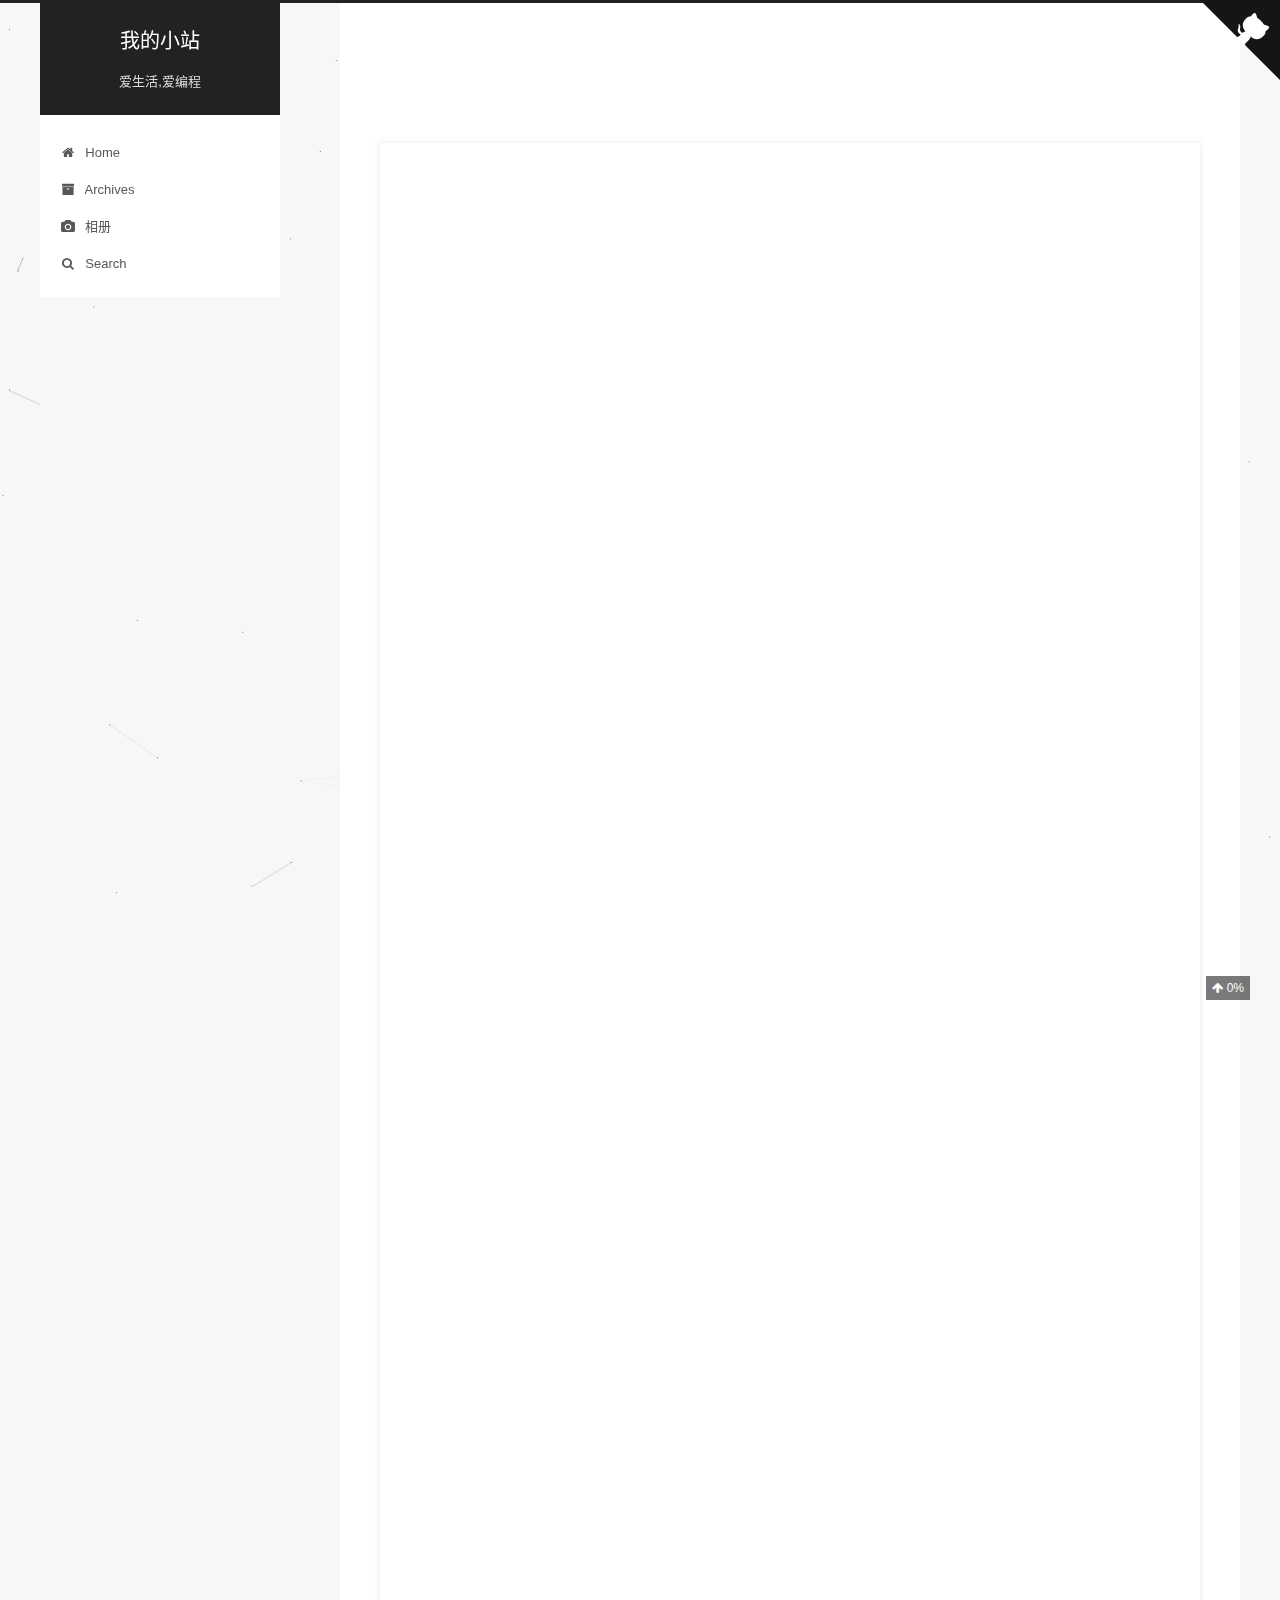
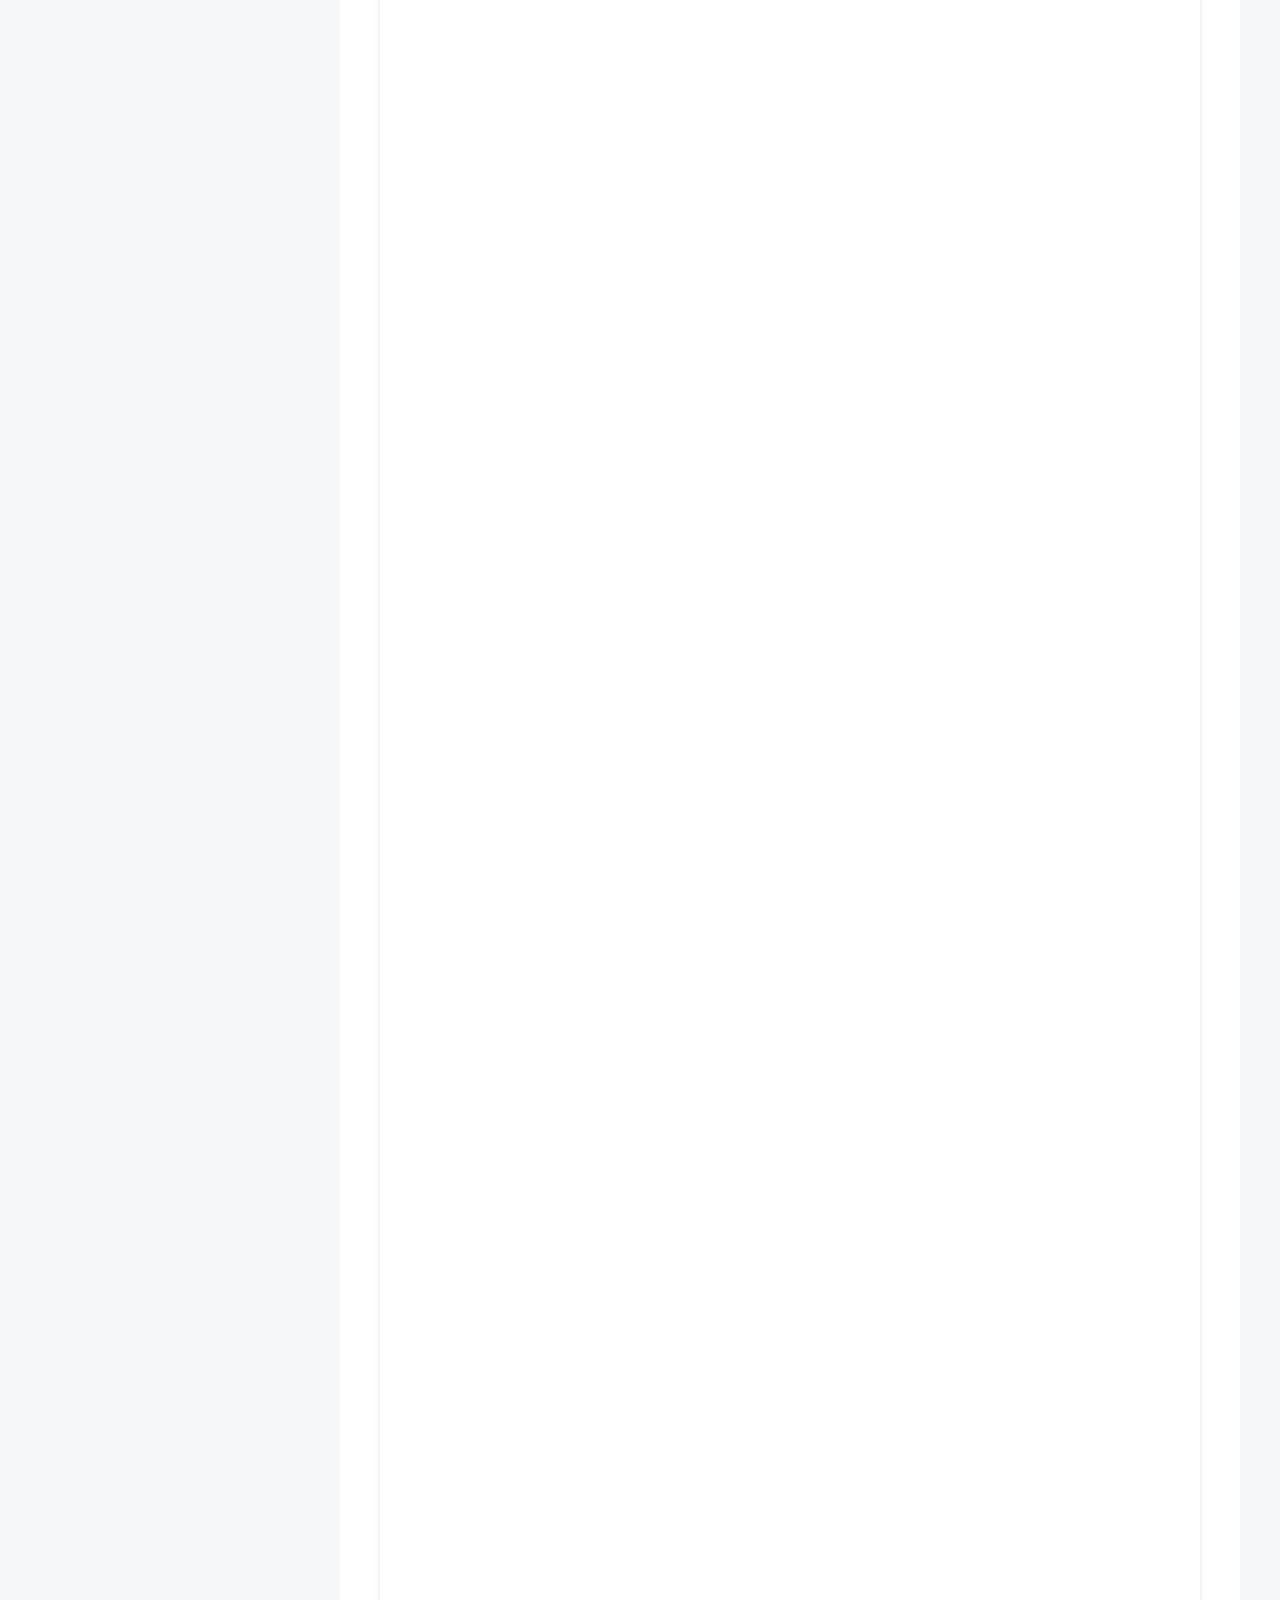
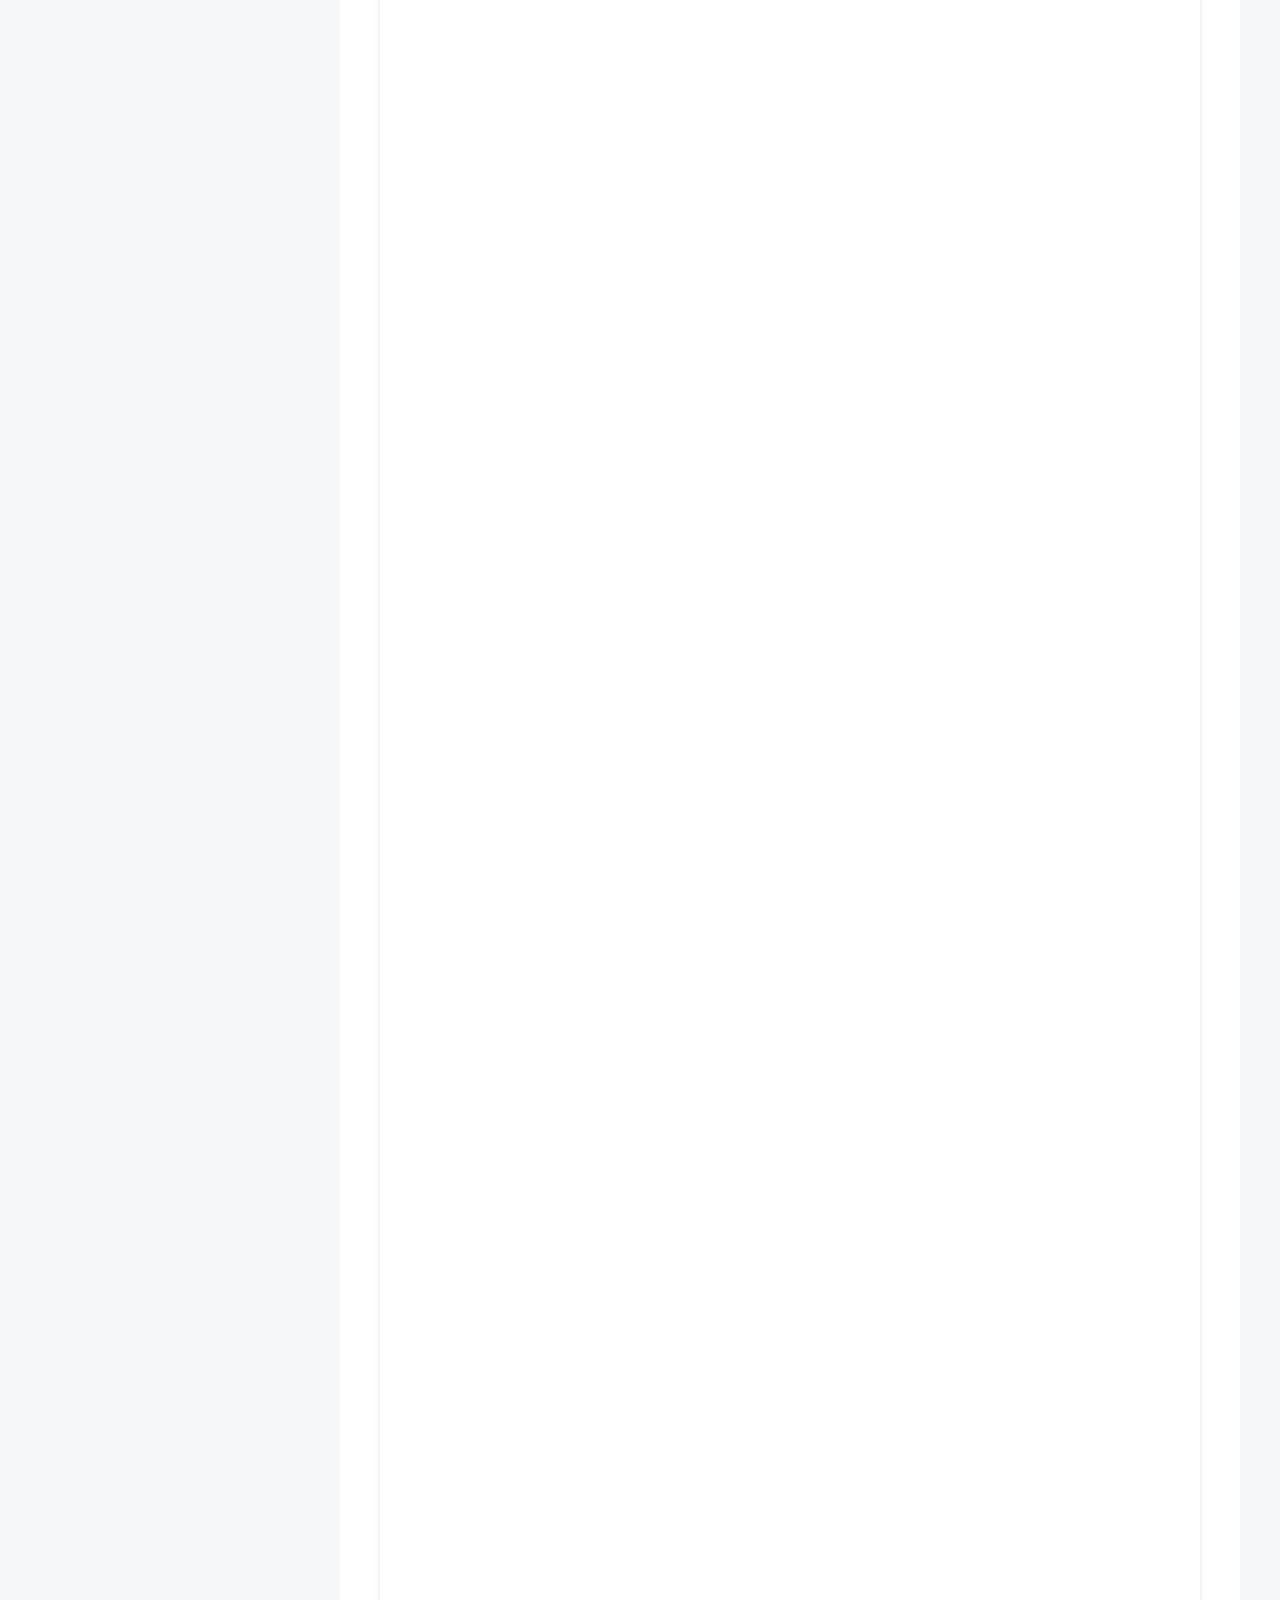
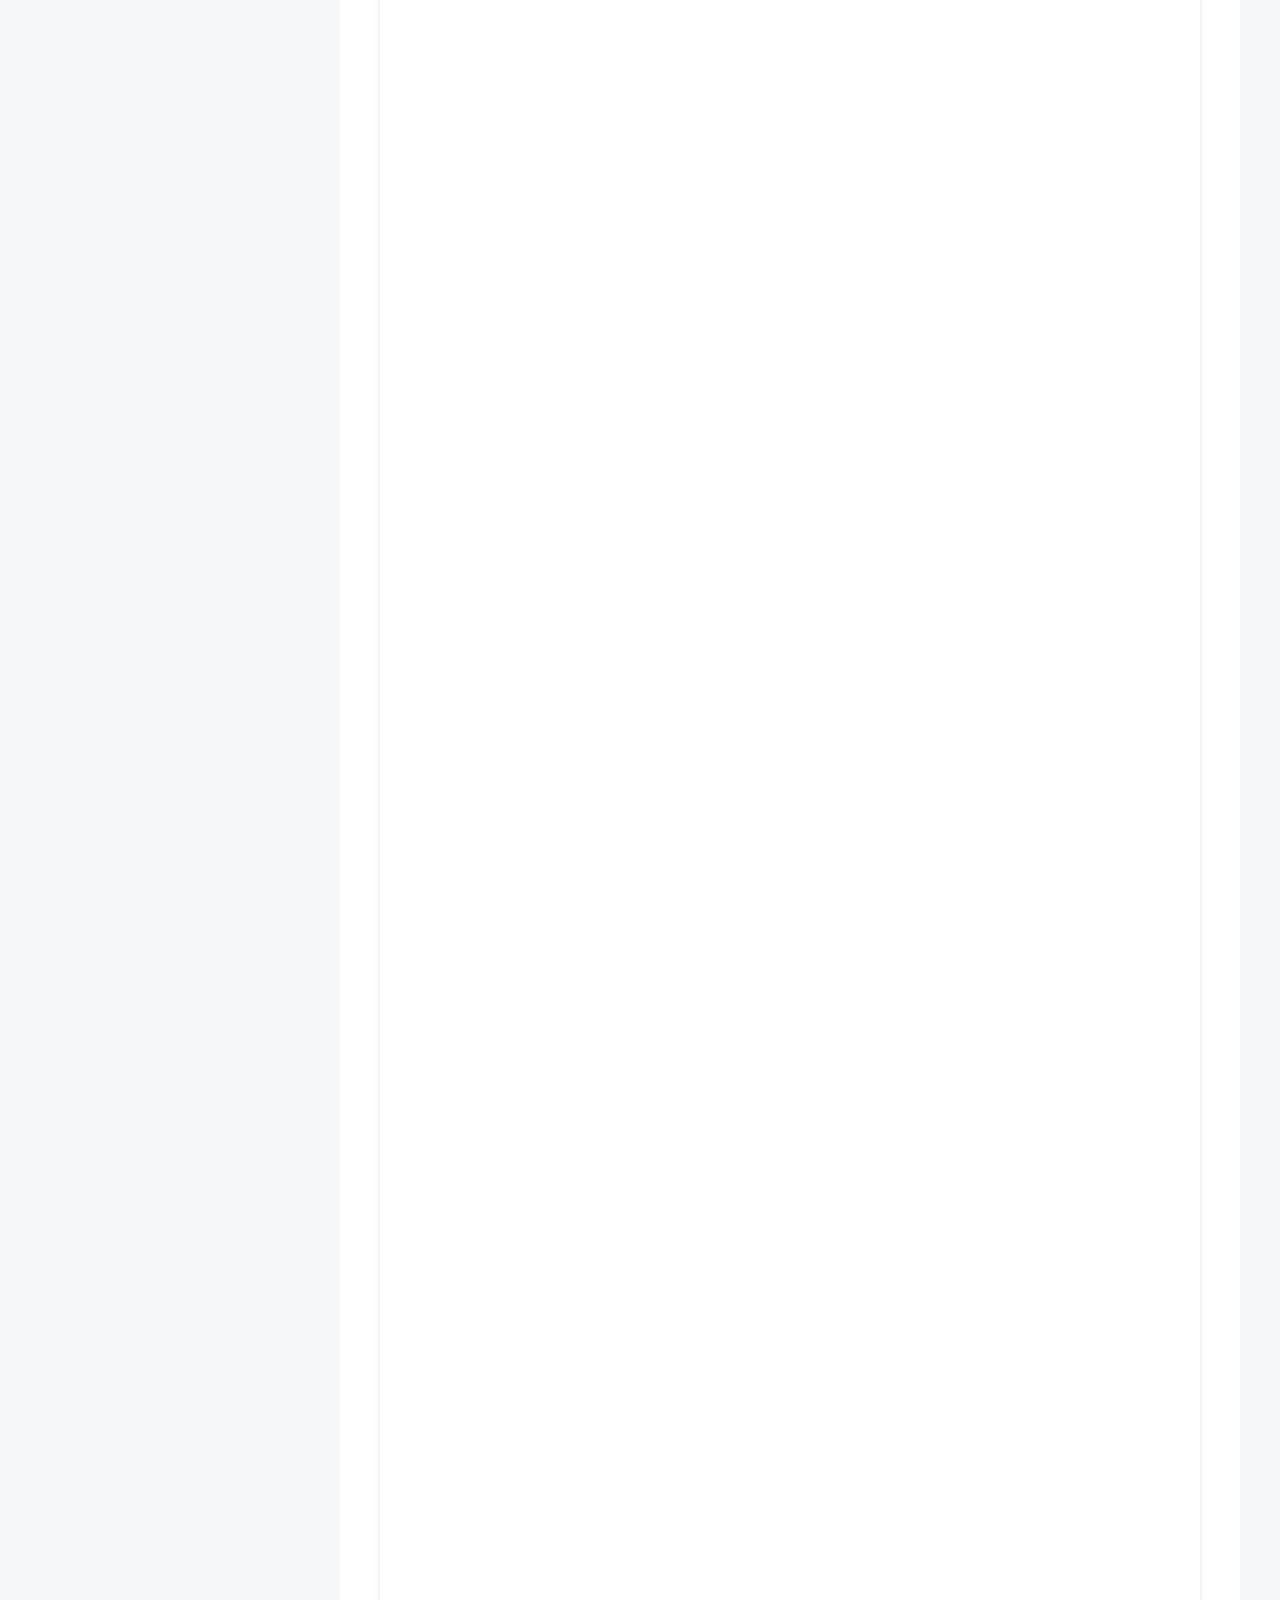
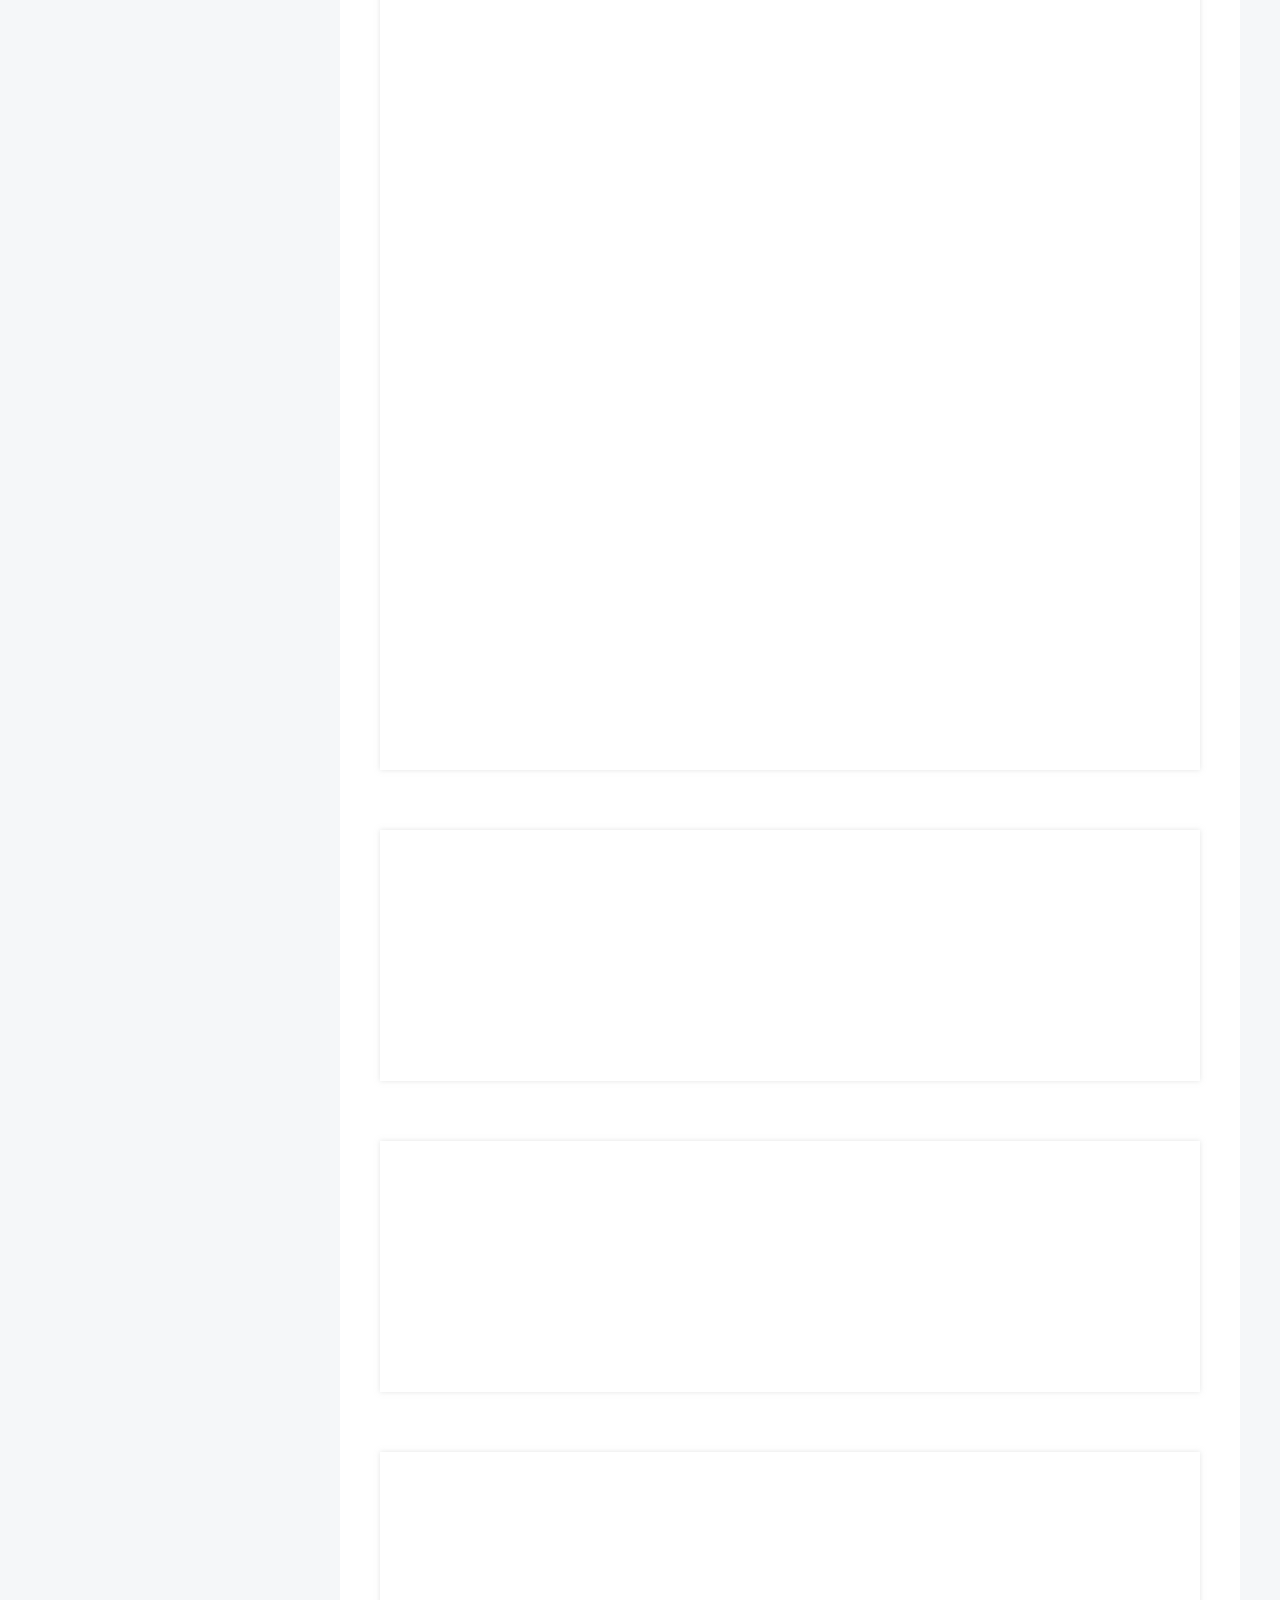
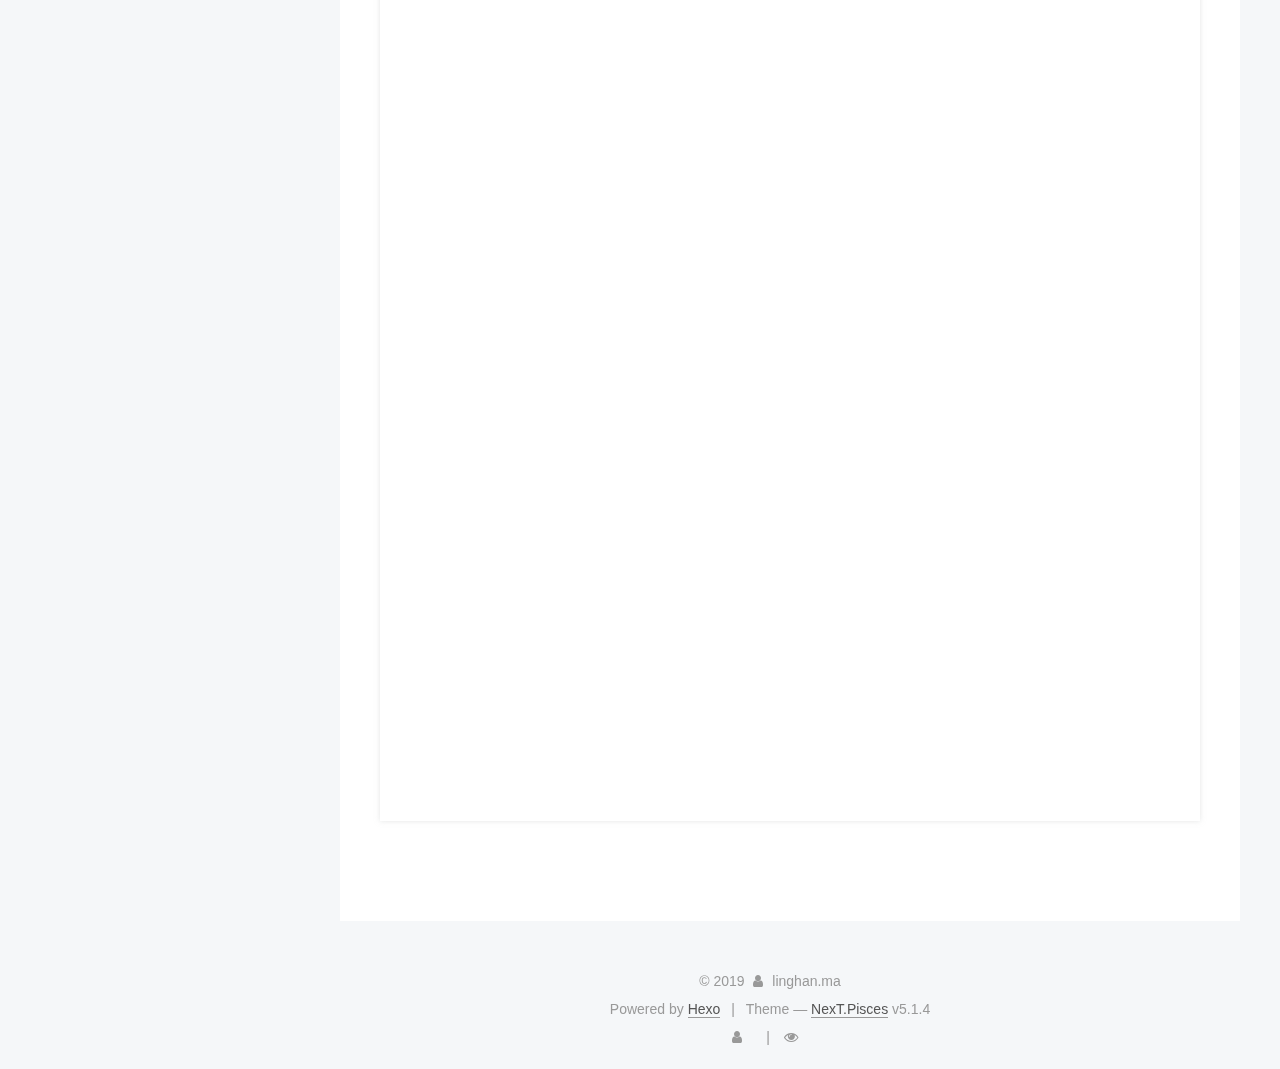
==== commit e279a14f: "Site updated: 2019-09-23 20:16:19" ====
--- a/index.html
+++ b/index.html
@@ -148,7 +148,7 @@
   page-home">
     <div class="headband"></div>
 
-   <a href="https://https://github.com/malinghan" class="github-corner" aria-label="View source on GitHub"><svg width="80" height="80" viewbox="0 0 250 250" style="fill:#151513; color:#fff; position: absolute; top: 0; border: 0; right: 0;" aria-hidden="true"><path d="M0,0 L115,115 L130,115 L142,142 L250,250 L250,0 Z"/><path d="M128.3,109.0 C113.8,99.7 119.0,89.6 119.0,89.6 C122.0,82.7 120.5,78.6 120.5,78.6 C119.2,72.0 123.4,76.3 123.4,76.3 C127.3,80.9 125.5,87.3 125.5,87.3 C122.9,97.6 130.6,101.9 134.4,103.2" fill="currentColor" style="transform-origin: 130px 106px;" class="octo-arm"/><path d="M115.0,115.0 C114.9,115.1 118.7,116.5 119.8,115.4 L133.7,101.6 C136.9,99.2 139.9,98.4 142.2,98.6 C133.8,88.0 127.5,74.4 143.8,58.0 C148.5,53.4 154.0,51.2 159.7,51.0 C160.3,49.4 163.2,43.6 171.4,40.1 C171.4,40.1 176.1,42.5 178.8,56.2 C183.1,58.6 187.2,61.8 190.9,65.4 C194.5,69.0 197.7,73.2 200.1,77.6 C213.8,80.2 216.3,84.9 216.3,84.9 C212.7,93.1 206.9,96.0 205.4,96.6 C205.1,102.4 203.0,107.8 198.3,112.5 C181.9,128.9 168.3,122.5 157.7,114.1 C157.9,116.9 156.7,120.9 152.7,124.9 L141.0,136.5 C139.8,137.7 141.6,141.9 141.8,141.8 Z" fill="currentColor" class="octo-body"/></svg></a><style>.github-corner:hover .octo-arm{animation:octocat-wave 560ms ease-in-out}@keyframes octocat-wave{0%,100%{transform:rotate(0)}20%,60%{transform:rotate(-25deg)}40%,80%{transform:rotate(10deg)}}@media (max-width:500px){.github-corner:hover .octo-arm{animation:none}.github-corner .octo-arm{animation:octocat-wave 560ms ease-in-out}}</style>
+   <a href="https://github.com/malinghan" class="github-corner" aria-label="View source on GitHub"><svg width="80" height="80" viewbox="0 0 250 250" style="fill:#151513; color:#fff; position: absolute; top: 0; border: 0; right: 0;" aria-hidden="true"><path d="M0,0 L115,115 L130,115 L142,142 L250,250 L250,0 Z"/><path d="M128.3,109.0 C113.8,99.7 119.0,89.6 119.0,89.6 C122.0,82.7 120.5,78.6 120.5,78.6 C119.2,72.0 123.4,76.3 123.4,76.3 C127.3,80.9 125.5,87.3 125.5,87.3 C122.9,97.6 130.6,101.9 134.4,103.2" fill="currentColor" style="transform-origin: 130px 106px;" class="octo-arm"/><path d="M115.0,115.0 C114.9,115.1 118.7,116.5 119.8,115.4 L133.7,101.6 C136.9,99.2 139.9,98.4 142.2,98.6 C133.8,88.0 127.5,74.4 143.8,58.0 C148.5,53.4 154.0,51.2 159.7,51.0 C160.3,49.4 163.2,43.6 171.4,40.1 C171.4,40.1 176.1,42.5 178.8,56.2 C183.1,58.6 187.2,61.8 190.9,65.4 C194.5,69.0 197.7,73.2 200.1,77.6 C213.8,80.2 216.3,84.9 216.3,84.9 C212.7,93.1 206.9,96.0 205.4,96.6 C205.1,102.4 203.0,107.8 198.3,112.5 C181.9,128.9 168.3,122.5 157.7,114.1 C157.9,116.9 156.7,120.9 152.7,124.9 L141.0,136.5 C139.8,137.7 141.6,141.9 141.8,141.8 Z" fill="currentColor" class="octo-body"/></svg></a><style>.github-corner:hover .octo-arm{animation:octocat-wave 560ms ease-in-out}@keyframes octocat-wave{0%,100%{transform:rotate(0)}20%,60%{transform:rotate(-25deg)}40%,80%{transform:rotate(10deg)}}@media (max-width:500px){.github-corner:hover .octo-arm{animation:none}.github-corner .octo-arm{animation:octocat-wave 560ms ease-in-out}}</style>
 
     <header id="header" class="header" itemscope itemtype="http://schema.org/WPHeader">
       <div class="header-inner"><div class="site-brand-wrapper">
--- a/css/main.css
+++ b/css/main.css
@@ -185,8 +185,8 @@
 }
 body {
   position: relative;
-  font-family: Lato, "PingFang SC", "Microsoft YaHei", sans-serif;
-  font-size: 16px;
+  font-family: 'Lato', "PingFang SC", "Microsoft YaHei", sans-serif;
+  font-size: 14px;
   line-height: 2;
   color: #555;
   background: #f5f7f9;
@@ -445,7 +445,7 @@
 .header-inner {
   margin: 0 auto;
   padding: 100px 0 70px;
-  width: 950px;
+  width: 900px;
 }
 @media (min-width: 1600px) {
   .container .header-inner {
@@ -457,7 +457,7 @@
 }
 .main-inner {
   margin: 0 auto;
-  width: 950px;
+  width: 900px;
 }
 @media (min-width: 1600px) {
   .container .main-inner {
@@ -474,7 +474,7 @@
 .footer-inner {
   box-sizing: border-box;
   margin: 20px auto;
-  width: 950px;
+  width: 900px;
 }
 @media (min-width: 1600px) {
   .container .footer-inner {
@@ -486,7 +486,7 @@
   overflow: auto;
   margin: 20px 0;
   padding: 0;
-  font-size: 14px;
+  font-size: 13px;
   color: #4d4d4c;
   background: #f7f7f7;
   line-height: 1.6;
@@ -501,7 +501,7 @@
   color: #555;
   background: #eee;
   border-radius: 3px;
-  font-size: 14px;
+  font-size: 13px;
 }
 pre {
   padding: 10px;
@@ -1238,7 +1238,7 @@
 .post-body .figure .caption {
   margin: -20px auto 15px;
   text-align: center;
-  font-size: 16px;
+  font-size: 14px;
   color: #999;
   font-weight: bold;
   line-height: 1;
@@ -1823,7 +1823,7 @@
   width: 4px;
   height: 4px;
   border-radius: 50%;
-  background: #3e955c;
+  background: #fbff8f;
 }
 .links-of-blogroll {
   font-size: 13px;
@@ -2675,7 +2675,7 @@
   float: right;
   box-sizing: border-box;
   padding: 40px;
-  width: 950px;
+  width: 900px;
   background: #fff;
   min-height: 700px;
   box-shadow: initial;
